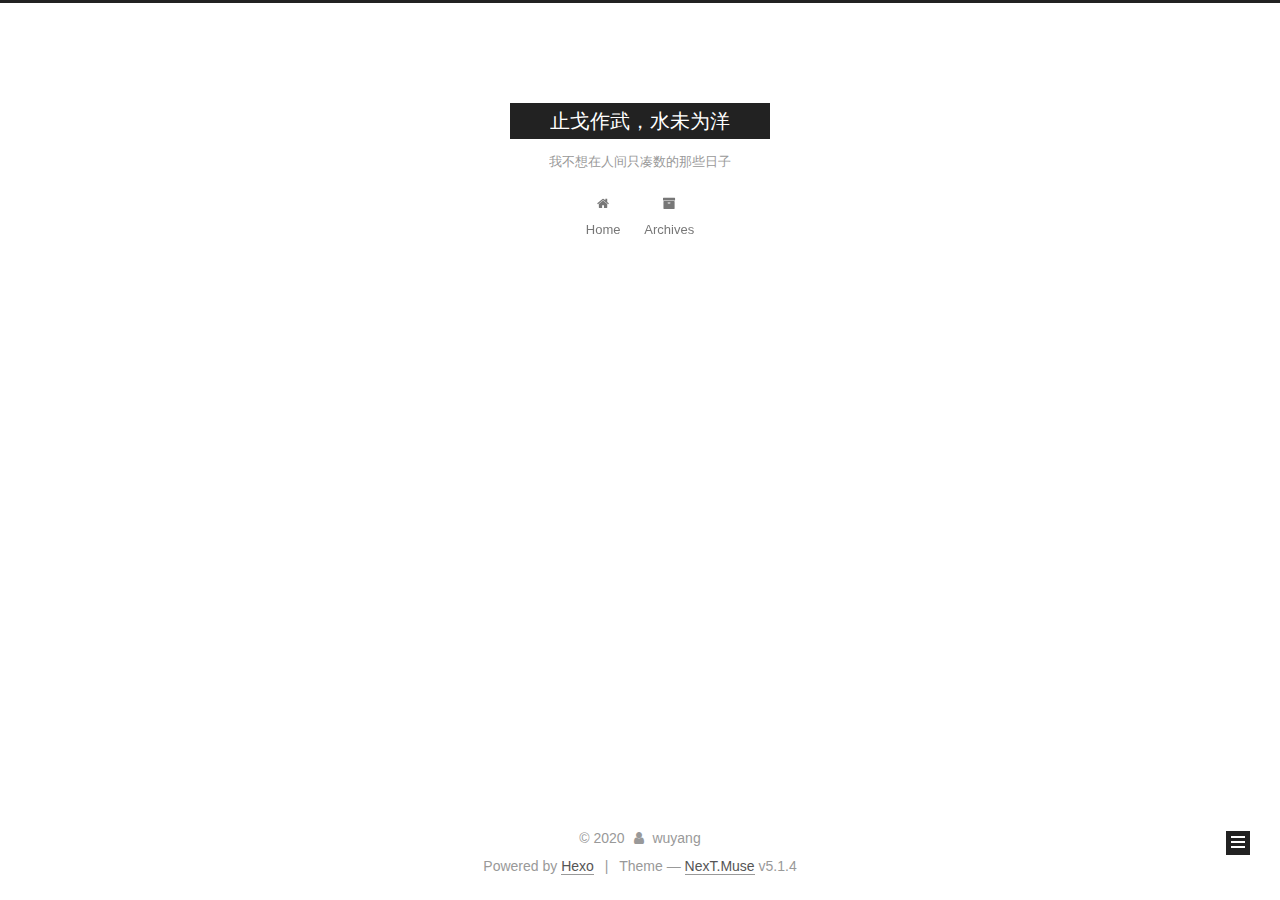
==== index.html @ 4622f563 "Site updated: 2020-03-19 14:45:25" ====
<!DOCTYPE html>



  


<html class="theme-next muse use-motion" lang="en">
<head>
  <meta charset="UTF-8"/>
<meta http-equiv="X-UA-Compatible" content="IE=edge" />
<meta name="viewport" content="width=device-width, initial-scale=1, maximum-scale=1"/>
<meta name="theme-color" content="#222">









<meta http-equiv="Cache-Control" content="no-transform" />
<meta http-equiv="Cache-Control" content="no-siteapp" />
















  
  
  <link href="/lib/fancybox/source/jquery.fancybox.css?v=2.1.5" rel="stylesheet" type="text/css" />







<link href="/lib/font-awesome/css/font-awesome.min.css?v=4.6.2" rel="stylesheet" type="text/css" />

<link href="/css/main.css?v=5.1.4" rel="stylesheet" type="text/css" />


  <link rel="apple-touch-icon" sizes="180x180" href="/images/apple-touch-icon-next.png?v=5.1.4">


  <link rel="icon" type="image/png" sizes="32x32" href="/images/favicon-32x32-next.png?v=5.1.4">


  <link rel="icon" type="image/png" sizes="16x16" href="/images/favicon-16x16-next.png?v=5.1.4">


  <link rel="mask-icon" href="/images/logo.svg?v=5.1.4" color="#222">





  <meta name="keywords" content="Hexo, NexT" />










<meta name="description" content="或绚烂，或腐烂">
<meta property="og:type" content="website">
<meta property="og:title" content="止戈作武，水未为洋">
<meta property="og:url" content="http://yoursite.com/index.html">
<meta property="og:site_name" content="止戈作武，水未为洋">
<meta property="og:description" content="或绚烂，或腐烂">
<meta property="og:locale" content="en_US">
<meta property="article:author" content="wuyang">
<meta property="article:tag" content="wzyn">
<meta name="twitter:card" content="summary">



<script type="text/javascript" id="hexo.configurations">
  var NexT = window.NexT || {};
  var CONFIG = {
    root: '/',
    scheme: 'Muse',
    version: '5.1.4',
    sidebar: {"position":"left","display":"post","offset":12,"b2t":false,"scrollpercent":false,"onmobile":false},
    fancybox: true,
    tabs: true,
    motion: {"enable":true,"async":false,"transition":{"post_block":"fadeIn","post_header":"slideDownIn","post_body":"slideDownIn","coll_header":"slideLeftIn","sidebar":"slideUpIn"}},
    duoshuo: {
      userId: '0',
      author: 'Author'
    },
    algolia: {
      applicationID: '',
      apiKey: '',
      indexName: '',
      hits: {"per_page":10},
      labels: {"input_placeholder":"Search for Posts","hits_empty":"We didn't find any results for the search: ${query}","hits_stats":"${hits} results found in ${time} ms"}
    }
  };
</script>



  <link rel="canonical" href="http://yoursite.com/"/>





  <title>止戈作武，水未为洋</title>
  








<meta name="generator" content="Hexo 4.2.0"></head>

<body itemscope itemtype="http://schema.org/WebPage" lang="en">

  
  
    
  

  <div class="container sidebar-position-left 
  page-home">
    <div class="headband"></div>

    <header id="header" class="header" itemscope itemtype="http://schema.org/WPHeader">
      <div class="header-inner"><div class="site-brand-wrapper">
  <div class="site-meta ">
    

    <div class="custom-logo-site-title">
      <a href="/"  class="brand" rel="start">
        <span class="logo-line-before"><i></i></span>
        <span class="site-title">止戈作武，水未为洋</span>
        <span class="logo-line-after"><i></i></span>
      </a>
    </div>
      
        <p class="site-subtitle">我不想在人间只凑数的那些日子</p>
      
  </div>

  <div class="site-nav-toggle">
    <button>
      <span class="btn-bar"></span>
      <span class="btn-bar"></span>
      <span class="btn-bar"></span>
    </button>
  </div>
</div>

<nav class="site-nav">
  

  
    <ul id="menu" class="menu">
      
        
        <li class="menu-item menu-item-home">
          <a href="/%20" rel="section">
            
              <i class="menu-item-icon fa fa-fw fa-home"></i> <br />
            
            Home
          </a>
        </li>
      
        
        <li class="menu-item menu-item-archives">
          <a href="/archives/%20" rel="section">
            
              <i class="menu-item-icon fa fa-fw fa-archive"></i> <br />
            
            Archives
          </a>
        </li>
      

      
    </ul>
  

  
</nav>



 </div>
    </header>

    <main id="main" class="main">
      <div class="main-inner">
        <div class="content-wrap">
          <div id="content" class="content">
            
  <section id="posts" class="posts-expand">
    
      

  

  
  
  

  <article class="post post-type-normal" itemscope itemtype="http://schema.org/Article">
  
  
  
  <div class="post-block">
    <link itemprop="mainEntityOfPage" href="http://yoursite.com/2020/03/19/hello-zyn/">

    <span hidden itemprop="author" itemscope itemtype="http://schema.org/Person">
      <meta itemprop="name" content="wuyang">
      <meta itemprop="description" content="">
      <meta itemprop="image" content="/images/avatar.gif">
    </span>

    <span hidden itemprop="publisher" itemscope itemtype="http://schema.org/Organization">
      <meta itemprop="name" content="止戈作武，水未为洋">
    </span>

    
      <header class="post-header">

        
        
          <h1 class="post-title" itemprop="name headline">
                
                <a class="post-title-link" href="/2020/03/19/hello-zyn/" itemprop="url">Hello World, this is my birthday</a></h1>
        

        <div class="post-meta">
          <span class="post-time">
            
              <span class="post-meta-item-icon">
                <i class="fa fa-calendar-o"></i>
              </span>
              
                <span class="post-meta-item-text">Posted on</span>
              
              <time title="Post created" itemprop="dateCreated datePublished" datetime="2020-03-19T12:24:29+08:00">
                2020-03-19
              </time>
            

            

            
          </span>

          

          
            
          

          
          

          

          

          

        </div>
      </header>
    

    
    
    
    <div class="post-body" itemprop="articleBody">

      
      

      
        
          
            <h2 id="Hi，Nan"><a href="#Hi，Nan" class="headerlink" title="Hi，Nan"></a>Hi，Nan</h2><p>往后余生，请多指教</p>

          
        
      
    </div>
    
    
    

    

    

    

    <footer class="post-footer">
      

      

      

      
      
        <div class="post-eof"></div>
      
    </footer>
  </div>
  
  
  
  </article>


    
  </section>

  


          </div>
          


          

        </div>
        
          
  
  <div class="sidebar-toggle">
    <div class="sidebar-toggle-line-wrap">
      <span class="sidebar-toggle-line sidebar-toggle-line-first"></span>
      <span class="sidebar-toggle-line sidebar-toggle-line-middle"></span>
      <span class="sidebar-toggle-line sidebar-toggle-line-last"></span>
    </div>
  </div>

  <aside id="sidebar" class="sidebar">
    
    <div class="sidebar-inner">

      

      

      <section class="site-overview-wrap sidebar-panel sidebar-panel-active">
        <div class="site-overview">
          <div class="site-author motion-element" itemprop="author" itemscope itemtype="http://schema.org/Person">
            
              <p class="site-author-name" itemprop="name">wuyang</p>
              <p class="site-description motion-element" itemprop="description">或绚烂，或腐烂</p>
          </div>

          <nav class="site-state motion-element">

            
              <div class="site-state-item site-state-posts">
              
                <a href="/archives/%20%7C%7C%20archive">
              
                  <span class="site-state-item-count">1</span>
                  <span class="site-state-item-name">posts</span>
                </a>
              </div>
            

            

            

          </nav>

          

          

          
          

          
          

          

        </div>
      </section>

      

      

    </div>
  </aside>


        
      </div>
    </main>

    <footer id="footer" class="footer">
      <div class="footer-inner">
        <div class="copyright">&copy; <span itemprop="copyrightYear">2020</span>
  <span class="with-love">
    <i class="fa fa-user"></i>
  </span>
  <span class="author" itemprop="copyrightHolder">wuyang</span>

  
</div>


  <div class="powered-by">Powered by <a class="theme-link" target="_blank" href="https://hexo.io">Hexo</a></div>



  <span class="post-meta-divider">|</span>



  <div class="theme-info">Theme &mdash; <a class="theme-link" target="_blank" href="https://github.com/iissnan/hexo-theme-next">NexT.Muse</a> v5.1.4</div>




        







        
      </div>
    </footer>

    
      <div class="back-to-top">
        <i class="fa fa-arrow-up"></i>
        
      </div>
    

    

  </div>

  

<script type="text/javascript">
  if (Object.prototype.toString.call(window.Promise) !== '[object Function]') {
    window.Promise = null;
  }
</script>









  












  
  
    <script type="text/javascript" src="/lib/jquery/index.js?v=2.1.3"></script>
  

  
  
    <script type="text/javascript" src="/lib/fastclick/lib/fastclick.min.js?v=1.0.6"></script>
  

  
  
    <script type="text/javascript" src="/lib/jquery_lazyload/jquery.lazyload.js?v=1.9.7"></script>
  

  
  
    <script type="text/javascript" src="/lib/velocity/velocity.min.js?v=1.2.1"></script>
  

  
  
    <script type="text/javascript" src="/lib/velocity/velocity.ui.min.js?v=1.2.1"></script>
  

  
  
    <script type="text/javascript" src="/lib/fancybox/source/jquery.fancybox.pack.js?v=2.1.5"></script>
  


  


  <script type="text/javascript" src="/js/src/utils.js?v=5.1.4"></script>

  <script type="text/javascript" src="/js/src/motion.js?v=5.1.4"></script>



  
  

  

  


  <script type="text/javascript" src="/js/src/bootstrap.js?v=5.1.4"></script>



  


  




	





  





  












  





  

  

  

  
  

  

  

  

</body>
</html>
---- css/main.css ----
/* normalize.css v3.0.2 | MIT License | git.io/normalize */
html {
  font-family: sans-serif; /* 1 */
  -ms-text-size-adjust: 100%; /* 2 */
  -webkit-text-size-adjust: 100%; /* 2 */
}
body {
  margin: 0;
}
article,
aside,
details,
figcaption,
figure,
footer,
header,
hgroup,
main,
menu,
nav,
section,
summary {
  display: block;
}
audio,
canvas,
progress,
video {
  display: inline-block; /* 1 */
  vertical-align: baseline; /* 2 */
}
audio:not([controls]) {
  display: none;
  height: 0;
}
[hidden],
template {
  display: none;
}
a {
  background-color: transparent;
}
a:active,
a:hover {
  outline: 0;
}
abbr[title] {
  border-bottom: 1px dotted;
}
b,
strong {
  font-weight: bold;
}
dfn {
  font-style: italic;
}
h1 {
  font-size: 2em;
  margin: 0.67em 0;
}
mark {
  background: #ff0;
  color: #000;
}
small {
  font-size: 80%;
}
sub,
sup {
  font-size: 75%;
  line-height: 0;
  position: relative;
  vertical-align: baseline;
}
sup {
  top: -0.5em;
}
sub {
  bottom: -0.25em;
}
img {
  border: 0;
}
svg:not(:root) {
  overflow: hidden;
}
figure {
  margin: 1em 40px;
}
hr {
  -moz-box-sizing: content-box;
  box-sizing: content-box;
  height: 0;
}
pre {
  overflow: auto;
}
code,
kbd,
pre,
samp {
  font-family: monospace, monospace;
  font-size: 1em;
}
button,
input,
optgroup,
select,
textarea {
  color: inherit; /* 1 */
  font: inherit; /* 2 */
  margin: 0; /* 3 */
}
button {
  overflow: visible;
}
button,
select {
  text-transform: none;
}
button,
html input[type="button"],
input[type="reset"],
input[type="submit"] {
  -webkit-appearance: button; /* 2 */
  cursor: pointer; /* 3 */
}
button[disabled],
html input[disabled] {
  cursor: default;
}
button::-moz-focus-inner,
input::-moz-focus-inner {
  border: 0;
  padding: 0;
}
input {
  line-height: normal;
}
input[type="checkbox"],
input[type="radio"] {
  box-sizing: border-box; /* 1 */
  padding: 0; /* 2 */
}
input[type="number"]::-webkit-inner-spin-button,
input[type="number"]::-webkit-outer-spin-button {
  height: auto;
}
input[type="search"] {
  -webkit-appearance: textfield; /* 1 */
  -moz-box-sizing: content-box;
  -webkit-box-sizing: content-box; /* 2 */
  box-sizing: content-box;
}
input[type="search"]::-webkit-search-cancel-button,
input[type="search"]::-webkit-search-decoration {
  -webkit-appearance: none;
}
fieldset {
  border: 1px solid #c0c0c0;
  margin: 0 2px;
  padding: 0.35em 0.625em 0.75em;
}
legend {
  border: 0; /* 1 */
  padding: 0; /* 2 */
}
textarea {
  overflow: auto;
}
optgroup {
  font-weight: bold;
}
table {
  border-collapse: collapse;
  border-spacing: 0;
}
td,
th {
  padding: 0;
}
::selection {
  background: #262a30;
  color: #fff;
}
body {
  position: relative;
  font-family: 'Lato', "PingFang SC", "Microsoft YaHei", sans-serif;
  font-size: 14px;
  line-height: 2;
  color: #555;
  background: #fff;
}
@media (max-width: 767px) {
  body {
    padding-right: 0 !important;
  }
}
@media (min-width: 768px) and (max-width: 991px) {
  body {
    padding-right: 0 !important;
  }
}
@media (min-width: 1600px) {
  body {
    font-size: 16px;
  }
}
h1,
h2,
h3,
h4,
h5,
h6 {
  margin: 0;
  padding: 0;
  font-weight: bold;
  line-height: 1.5;
  font-family: 'Lato', "PingFang SC", "Microsoft YaHei", sans-serif;
}
h2,
h3,
h4,
h5,
h6 {
  margin: 20px 0 15px;
}
h1 {
  font-size: 22px;
}
@media (max-width: 767px) {
  h1 {
    font-size: 18px;
  }
}
h2 {
  font-size: 20px;
}
@media (max-width: 767px) {
  h2 {
    font-size: 16px;
  }
}
h3 {
  font-size: 18px;
}
@media (max-width: 767px) {
  h3 {
    font-size: 14px;
  }
}
h4 {
  font-size: 16px;
}
@media (max-width: 767px) {
  h4 {
    font-size: 12px;
  }
}
h5 {
  font-size: 14px;
}
@media (max-width: 767px) {
  h5 {
    font-size: 10px;
  }
}
h6 {
  font-size: 12px;
}
@media (max-width: 767px) {
  h6 {
    font-size: 8px;
  }
}
p {
  margin: 0 0 20px 0;
}
a {
  color: #555;
  text-decoration: none;
  outline: none;
  border-bottom: 1px solid #999;
  word-wrap: break-word;
}
a:hover {
  color: #222;
  border-bottom-color: #222;
}
blockquote {
  margin: 0;
  padding: 0;
}
img {
  display: block;
  margin: auto;
  max-width: 100%;
  height: auto;
}
hr {
  margin: 40px 0;
  height: 3px;
  border: none;
  background-color: #ddd;
  background-image: repeating-linear-gradient(-45deg, #fff, #fff 4px, transparent 4px, transparent 8px);
}
blockquote {
  padding: 0 15px;
  color: #666;
  border-left: 4px solid #ddd;
}
blockquote cite::before {
  content: "-";
  padding: 0 5px;
}
dt {
  font-weight: 700;
}
dd {
  margin: 0;
  padding: 0;
}
kbd {
  border: 1px solid #ccc;
  border-radius: 0.2em;
  box-shadow: 0.1em 0.1em 0.2em rgba(0,0,0,0.1);
  background-color: #f9f9f9;
  font-family: inherit;
  background-image: -webkit-linear-gradient(top, #eee, #fff, #eee);
  padding: 0.1em 0.3em;
  white-space: nowrap;
}
.text-left {
  text-align: left;
}
.text-center {
  text-align: center;
}
.text-right {
  text-align: right;
}
.text-justify {
  text-align: justify;
}
.text-nowrap {
  white-space: nowrap;
}
.text-lowercase {
  text-transform: lowercase;
}
.text-uppercase {
  text-transform: uppercase;
}
.text-capitalize {
  text-transform: capitalize;
}
.center-block {
  display: block;
  margin-left: auto;
  margin-right: auto;
}
.clearfix:before,
.clearfix:after {
  content: " ";
  display: table;
}
.clearfix:after {
  clear: both;
}
.pullquote {
  width: 45%;
}
.pullquote.left {
  float: left;
  margin-left: 5px;
  margin-right: 10px;
}
.pullquote.right {
  float: right;
  margin-left: 10px;
  margin-right: 5px;
}
.affix.affix.affix {
  position: fixed;
}
.translation {
  margin-top: -20px;
  font-size: 14px;
  color: #999;
}
.scrollbar-measure {
  width: 100px;
  height: 100px;
  overflow: scroll;
  position: absolute;
  top: -9999px;
}
.use-motion .motion-element {
  opacity: 0;
}
table {
  margin: 20px 0;
  width: 100%;
  border-collapse: collapse;
  border-spacing: 0;
  border: 1px solid #ddd;
  font-size: 14px;
  table-layout: fixed;
  word-wrap: break-all;
}
table>tbody>tr:nth-of-type(odd) {
  background-color: #f9f9f9;
}
table>tbody>tr:hover {
  background-color: #f5f5f5;
}
caption,
th,
td {
  padding: 8px;
  text-align: left;
  vertical-align: middle;
  font-weight: normal;
}
th,
td {
  border-bottom: 3px solid #ddd;
  border-right: 1px solid #eee;
}
th {
  padding-bottom: 10px;
  font-weight: 700;
}
td {
  border-bottom-width: 1px;
}
html,
body {
  height: 100%;
}
.container {
  position: relative;
  min-height: 100%;
}
.header-inner {
  margin: 0 auto;
  padding: 100px 0 70px;
  width: 700px;
}
@media (min-width: 1600px) {
  .container .header-inner {
    width: 900px;
  }
}
.main {
  padding-bottom: 150px;
}
.main-inner {
  margin: 0 auto;
  width: 700px;
}
@media (min-width: 1600px) {
  .container .main-inner {
    width: 900px;
  }
}
.footer {
  position: absolute;
  left: 0;
  bottom: 0;
  width: 100%;
  min-height: 50px;
}
.footer-inner {
  box-sizing: border-box;
  margin: 20px auto;
  width: 700px;
}
@media (min-width: 1600px) {
  .container .footer-inner {
    width: 900px;
  }
}
pre,
.highlight {
  overflow: auto;
  margin: 20px 0;
  padding: 0;
  font-size: 13px;
  color: #4d4d4c;
  background: #f7f7f7;
  line-height: 1.6;
}
pre,
code {
  font-family: consolas, Menlo, "PingFang SC", "Microsoft YaHei", monospace;
}
code {
  padding: 2px 4px;
  word-wrap: break-word;
  color: #555;
  background: #eee;
  border-radius: 3px;
  font-size: 13px;
}
pre {
  padding: 10px;
}
pre code {
  padding: 0;
  color: #4d4d4c;
  background: none;
  text-shadow: none;
}
.highlight {
  border-radius: 1px;
}
.highlight pre {
  border: none;
  margin: 0;
  padding: 10px 0;
}
.highlight table {
  margin: 0;
  width: auto;
  border: none;
}
.highlight td {
  border: none;
  padding: 0;
}
.highlight figcaption {
  font-size: 1em;
  color: #4d4d4c;
  line-height: 1em;
  margin-bottom: 1em;
}
.highlight figcaption:before,
.highlight figcaption:after {
  content: " ";
  display: table;
}
.highlight figcaption:after {
  clear: both;
}
.highlight figcaption a {
  float: right;
  color: #4d4d4c;
}
.highlight figcaption a:hover {
  border-bottom-color: #4d4d4c;
}
.highlight .gutter pre {
  padding-left: 10px;
  padding-right: 10px;
  color: #869194;
  text-align: right;
  background-color: #eff2f3;
}
.highlight .code pre {
  width: 100%;
  padding-left: 10px;
  padding-right: 10px;
  background-color: #f7f7f7;
}
.highlight .line {
  height: 20px;
}
.gutter {
  -webkit-user-select: none;
  -moz-user-select: none;
  -ms-user-select: none;
  user-select: none;
}
.gist table {
  width: auto;
}
.gist table td {
  border: none;
}
pre .deletion {
  background: #fdd;
}
pre .addition {
  background: #dfd;
}
pre .meta {
  color: #8959a8;
}
pre .comment {
  color: #8e908c;
}
pre .variable,
pre .attribute,
pre .tag,
pre .regexp,
pre .ruby .constant,
pre .xml .tag .title,
pre .xml .pi,
pre .xml .doctype,
pre .html .doctype,
pre .css .id,
pre .css .class,
pre .css .pseudo {
  color: #c82829;
}
pre .number,
pre .preprocessor,
pre .built_in,
pre .literal,
pre .params,
pre .constant,
pre .command {
  color: #f5871f;
}
pre .ruby .class .title,
pre .css .rules .attribute,
pre .string,
pre .value,
pre .inheritance,
pre .header,
pre .ruby .symbol,
pre .xml .cdata,
pre .special,
pre .number,
pre .formula {
  color: #718c00;
}
pre .title,
pre .css .hexcolor {
  color: #3e999f;
}
pre .function,
pre .python .decorator,
pre .python .title,
pre .ruby .function .title,
pre .ruby .title .keyword,
pre .perl .sub,
pre .javascript .title,
pre .coffeescript .title {
  color: #4271ae;
}
pre .keyword,
pre .javascript .function {
  color: #8959a8;
}
.full-image.full-image.full-image.full-image {
  border: none;
  max-width: 100%;
  width: auto;
  margin: 20px auto 25px;
}
@media (min-width: 992px) {
  .full-image.full-image.full-image.full-image {
    max-width: none;
    width: 110%;
    margin: 25px -5%;
  }
}
.blockquote-center,
.page-home .post-type-quote blockquote,
.page-post-detail .post-type-quote blockquote {
  position: relative;
  margin: 40px 0;
  padding: 0;
  border-left: none;
  text-align: center;
}
.blockquote-center::before,
.page-home .post-type-quote blockquote::before,
.page-post-detail .post-type-quote blockquote::before,
.blockquote-center::after,
.page-home .post-type-quote blockquote::after,
.page-post-detail .post-type-quote blockquote::after {
  position: absolute;
  content: ' ';
  display: block;
  width: 100%;
  height: 24px;
  opacity: 0.2;
  background-repeat: no-repeat;
  background-position: 0 -6px;
  background-size: 22px 22px;
}
.blockquote-center::before,
.page-home .post-type-quote blockquote::before,
.page-post-detail .post-type-quote blockquote::before {
  top: -20px;
  background-image: url("../images/quote-l.svg");
  border-top: 1px solid #ccc;
}
.blockquote-center::after,
.page-home .post-type-quote blockquote::after,
.page-post-detail .post-type-quote blockquote::after {
  bottom: -20px;
  background-image: url("../images/quote-r.svg");
  border-bottom: 1px solid #ccc;
  background-position: 100% 8px;
}
.blockquote-center p,
.page-home .post-type-quote blockquote p,
.page-post-detail .post-type-quote blockquote p,
.blockquote-center div,
.page-home .post-type-quote blockquote div,
.page-post-detail .post-type-quote blockquote div {
  text-align: center;
}
.post .post-body .group-picture img {
  box-sizing: border-box;
  padding: 0 3px;
  border: none;
}
.post .group-picture-row {
  overflow: hidden;
  margin-top: 6px;
}
.post .group-picture-row:first-child {
  margin-top: 0;
}
.post .group-picture-column {
  float: left;
}
.page-post-detail .post-body .group-picture-column {
  float: none;
  margin-top: 10px;
  width: auto !important;
}
.page-post-detail .post-body .group-picture-column img {
  margin: 0 auto;
}
.page-archive .group-picture-container {
  overflow: hidden;
}
.page-archive .group-picture-row {
  float: left;
}
.page-archive .group-picture-row:first-child {
  margin-top: 6px;
}
.page-archive .group-picture-column {
  max-width: 150px;
  max-height: 150px;
}
.post-body .note {
  position: relative;
  padding: 15px;
  margin-bottom: 20px;
  border: 1px solid #eee;
  border-left-width: 5px;
  border-radius: 3px;
}
.post-body .note h2,
.post-body .note h3,
.post-body .note h4,
.post-body .note h5,
.post-body .note h6 {
  margin-top: 0;
  margin-bottom: 0;
  border-bottom: initial;
  padding-top: 0 !important;
}
.post-body .note p:first-child,
.post-body .note ul:first-child,
.post-body .note ol:first-child,
.post-body .note table:first-child,
.post-body .note pre:first-child,
.post-body .note blockquote:first-child {
  margin-top: 0;
}
.post-body .note p:last-child,
.post-body .note ul:last-child,
.post-body .note ol:last-child,
.post-body .note table:last-child,
.post-body .note pre:last-child,
.post-body .note blockquote:last-child {
  margin-bottom: 0;
}
.post-body .note.default {
  border-left-color: #777;
}
.post-body .note.default h2,
.post-body .note.default h3,
.post-body .note.default h4,
.post-body .note.default h5,
.post-body .note.default h6 {
  color: #777;
}
.post-body .note.primary {
  border-left-color: #6f42c1;
}
.post-body .note.primary h2,
.post-body .note.primary h3,
.post-body .note.primary h4,
.post-body .note.primary h5,
.post-body .note.primary h6 {
  color: #6f42c1;
}
.post-body .note.info {
  border-left-color: #428bca;
}
.post-body .note.info h2,
.post-body .note.info h3,
.post-body .note.info h4,
.post-body .note.info h5,
.post-body .note.info h6 {
  color: #428bca;
}
.post-body .note.success {
  border-left-color: #5cb85c;
}
.post-body .note.success h2,
.post-body .note.success h3,
.post-body .note.success h4,
.post-body .note.success h5,
.post-body .note.success h6 {
  color: #5cb85c;
}
.post-body .note.warning {
  border-left-color: #f0ad4e;
}
.post-body .note.warning h2,
.post-body .note.warning h3,
.post-body .note.warning h4,
.post-body .note.warning h5,
.post-body .note.warning h6 {
  color: #f0ad4e;
}
.post-body .note.danger {
  border-left-color: #d9534f;
}
.post-body .note.danger h2,
.post-body .note.danger h3,
.post-body .note.danger h4,
.post-body .note.danger h5,
.post-body .note.danger h6 {
  color: #d9534f;
}
.post-body .label {
  display: inline;
  padding: 0 2px;
  white-space: nowrap;
}
.post-body .label.default {
  background-color: #f0f0f0;
}
.post-body .label.primary {
  background-color: #efe6f7;
}
.post-body .label.info {
  background-color: #e5f2f8;
}
.post-body .label.success {
  background-color: #e7f4e9;
}
.post-body .label.warning {
  background-color: #fcf6e1;
}
.post-body .label.danger {
  background-color: #fae8eb;
}
.post-body .tabs {
  position: relative;
  display: block;
  margin-bottom: 20px;
  padding-top: 10px;
}
.post-body .tabs ul.nav-tabs {
  margin: 0;
  padding: 0;
  display: flex;
  margin-bottom: -1px;
}
@media (max-width: 413px) {
  .post-body .tabs ul.nav-tabs {
    display: block;
    margin-bottom: 5px;
  }
}
.post-body .tabs ul.nav-tabs li.tab {
  list-style-type: none !important;
  margin: 0 0.25em 0 0;
  border-top: 3px solid transparent;
  border-left: 1px solid transparent;
  border-right: 1px solid transparent;
}
@media (max-width: 413px) {
  .post-body .tabs ul.nav-tabs li.tab {
    margin: initial;
    border-top: 1px solid transparent;
    border-left: 3px solid transparent;
    border-right: 1px solid transparent;
    border-bottom: 1px solid transparent;
  }
}
.post-body .tabs ul.nav-tabs li.tab a {
  outline: 0;
  border-bottom: initial;
  display: block;
  line-height: 1.8em;
  padding: 0.25em 0.75em;
  transition-duration: 0.2s;
  transition-timing-function: ease-out;
  transition-delay: 0s;
}
.post-body .tabs ul.nav-tabs li.tab a i {
  width: 1.285714285714286em;
}
.post-body .tabs ul.nav-tabs li.tab.active {
  border-top: 3px solid #fc6423;
  border-left: 1px solid #ddd;
  border-right: 1px solid #ddd;
  background-color: #fff;
}
@media (max-width: 413px) {
  .post-body .tabs ul.nav-tabs li.tab.active {
    border-top: 1px solid #ddd;
    border-left: 3px solid #fc6423;
    border-right: 1px solid #ddd;
    border-bottom: 1px solid #ddd;
  }
}
.post-body .tabs ul.nav-tabs li.tab.active a {
  cursor: default;
  color: #555;
}
.post-body .tabs .tab-content {
  background-color: #fff;
}
.post-body .tabs .tab-content .tab-pane {
  border: 1px solid #ddd;
  padding: 20px 20px 0 20px;
}
.post-body .tabs .tab-content .tab-pane:not(.active) {
  display: none !important;
}
.post-body .tabs .tab-content .tab-pane.active {
  display: block !important;
}
.btn {
  display: inline-block;
  padding: 0 20px;
  font-size: 14px;
  color: #fff;
  background: #222;
  border: 2px solid #222;
  text-decoration: none;
  border-radius: 0;
  transition-property: background-color;
  transition-duration: 0.2s;
  transition-timing-function: ease-in-out;
  transition-delay: 0s;
  line-height: 2;
}
.btn:hover {
  border-color: #222;
  color: #222;
  background: #fff;
}
.btn +.btn {
  margin: 0 0 8px 8px;
}
.btn .fa-fw {
  width: 1.285714285714286em;
  text-align: left;
}
.btn-bar {
  display: block;
  width: 22px;
  height: 2px;
  background: #555;
  border-radius: 1px;
}
.btn-bar+.btn-bar {
  margin-top: 4px;
}
.pagination {
  margin: 120px 0 40px;
  text-align: center;
  border-top: 1px solid #eee;
}
.page-number-basic,
.pagination .prev,
.pagination .next,
.pagination .page-number,
.pagination .space {
  display: inline-block;
  position: relative;
  top: -1px;
  margin: 0 10px;
  padding: 0 11px;
}
@media (max-width: 767px) {
  .page-number-basic,
  .pagination .prev,
  .pagination .next,
  .pagination .page-number,
  .pagination .space {
    margin: 0 5px;
  }
}
.pagination .prev,
.pagination .next,
.pagination .page-number {
  border-bottom: 0;
  border-top: 1px solid #eee;
  transition-property: border-color;
  transition-duration: 0.2s;
  transition-timing-function: ease-in-out;
  transition-delay: 0s;
}
.pagination .prev:hover,
.pagination .next:hover,
.pagination .page-number:hover {
  border-top-color: #222;
}
.pagination .space {
  padding: 0;
  margin: 0;
}
.pagination .prev {
  margin-left: 0;
}
.pagination .next {
  margin-right: 0;
}
.pagination .page-number.current {
  color: #fff;
  background: #ccc;
  border-top-color: #ccc;
}
@media (max-width: 767px) {
  .pagination {
    border-top: none;
  }
  .pagination .prev,
  .pagination .next,
  .pagination .page-number {
    margin-bottom: 10px;
    border-top: 0;
    border-bottom: 1px solid #eee;
    padding: 0 10px;
  }
  .pagination .prev:hover,
  .pagination .next:hover,
  .pagination .page-number:hover {
    border-bottom-color: #222;
  }
}
.comments {
  margin: 60px 20px 0;
}
.tag-cloud {
  text-align: center;
}
.tag-cloud a {
  display: inline-block;
  margin: 10px;
}
.back-to-top {
  box-sizing: border-box;
  position: fixed;
  bottom: -100px;
  right: 30px;
  z-index: 1050;
  padding: 0 6px;
  width: 24px;
  background: #222;
  font-size: 12px;
  opacity: 1;
  color: #fff;
  cursor: pointer;
  text-align: center;
  -webkit-transform: translateZ(0);
  transition-property: bottom;
  transition-duration: 0.2s;
  transition-timing-function: ease-in-out;
  transition-delay: 0s;
}
@media (min-width: 768px) and (max-width: 991px) {
  .back-to-top {
    display: none !important;
  }
}
@media (max-width: 767px) {
  .back-to-top {
    display: none !important;
  }
}
.back-to-top.back-to-top-on {
  bottom: 19px;
}
.header {
  background: transparent;
}
.header-inner {
  position: relative;
}
.headband {
  height: 3px;
  background: #222;
}
.site-meta {
  margin: 0;
  text-align: center;
}
@media (max-width: 767px) {
  .site-meta {
    text-align: center;
  }
}
.brand {
  position: relative;
  display: inline-block;
  padding: 0 40px;
  color: #fff;
  background: #222;
  border-bottom: none;
}
.brand:hover {
  color: #fff;
}
.logo {
  display: inline-block;
  margin-right: 5px;
  line-height: 36px;
  vertical-align: top;
}
.site-title {
  display: inline-block;
  vertical-align: top;
  line-height: 36px;
  font-size: 20px;
  font-weight: normal;
  font-family: 'Lato', "PingFang SC", "Microsoft YaHei", sans-serif;
}
.site-subtitle {
  margin-top: 10px;
  font-size: 13px;
  color: #999;
}
.use-motion .brand {
  opacity: 0;
}
.use-motion .logo,
.use-motion .site-title,
.use-motion .site-subtitle {
  opacity: 0;
  position: relative;
  top: -10px;
}
.site-nav-toggle {
  display: none;
  position: absolute;
  top: 10px;
  left: 10px;
}
@media (max-width: 767px) {
  .site-nav-toggle {
    display: block;
  }
}
.site-nav-toggle button {
  margin-top: 2px;
  padding: 9px 10px;
  background: transparent;
  border: none;
}
@media (max-width: 767px) {
  .site-nav {
    display: none;
    margin: 0 -10px;
    padding: 0 10px;
    clear: both;
    border-top: 1px solid #ddd;
  }
}
@media (min-width: 768px) and (max-width: 991px) {
  .site-nav {
    display: block !important;
  }
}
@media (min-width: 992px) {
  .site-nav {
    display: block !important;
  }
}
.menu {
  margin-top: 20px;
  padding-left: 0;
  text-align: center;
}
.menu .menu-item {
  display: inline-block;
  margin: 0 10px;
  list-style: none;
}
@media screen and (max-width: 767px) {
  .menu .menu-item {
    margin-top: 10px;
  }
}
.menu .menu-item a {
  display: block;
  font-size: 13px;
  line-height: inherit;
  border-bottom: 1px solid transparent;
  transition-property: border-color;
  transition-duration: 0.2s;
  transition-timing-function: ease-in-out;
  transition-delay: 0s;
}
.menu .menu-item a:hover {
  border-bottom-color: #222;
}
.menu .menu-item .fa {
  margin-right: 5px;
}
.use-motion .menu-item {
  opacity: 0;
}
.post-body {
  font-family: 'Lato', "PingFang SC", "Microsoft YaHei", sans-serif;
}
@media (max-width: 767px) {
  .post-body {
    word-break: break-word;
  }
}
.post-body .fancybox img {
  display: block !important;
  margin: 0 auto;
  cursor: pointer;
  cursor: zoom-in;
  cursor: -webkit-zoom-in;
}
.post-body .image-caption,
.post-body .figure .caption {
  margin: -20px auto 15px;
  text-align: center;
  font-size: 14px;
  color: #999;
  font-weight: bold;
  line-height: 1;
}
.post-sticky-flag {
  display: inline-block;
  font-size: 16px;
  -ms-transform: rotate(30deg);
  -webkit-transform: rotate(30deg);
  -moz-transform: rotate(30deg);
  -ms-transform: rotate(30deg);
  -o-transform: rotate(30deg);
  transform: rotate(30deg);
}
.use-motion .post-block,
.use-motion .pagination,
.use-motion .comments {
  opacity: 0;
}
.use-motion .post-header {
  opacity: 0;
}
.use-motion .post-body {
  opacity: 0;
}
.use-motion .collection-title {
  opacity: 0;
}
.posts-expand {
  padding-top: 40px;
}
@media (max-width: 767px) {
  .posts-expand {
    margin: 0 20px;
  }
  .post-body pre .gutter pre {
    padding-right: 10px;
  }
  .post-body .highlight {
    margin-left: 0px;
    margin-right: 0px;
    padding: 0;
  }
  .post-body .highlight .gutter pre {
    padding-right: 10px;
  }
}
@media (min-width: 992px) {
  .posts-expand .post-body {
    text-align: justify;
  }
}
.posts-expand .post-body h2,
.posts-expand .post-body h3,
.posts-expand .post-body h4,
.posts-expand .post-body h5,
.posts-expand .post-body h6 {
  padding-top: 10px;
}
.posts-expand .post-body h2 .header-anchor,
.posts-expand .post-body h3 .header-anchor,
.posts-expand .post-body h4 .header-anchor,
.posts-expand .post-body h5 .header-anchor,
.posts-expand .post-body h6 .header-anchor {
  float: right;
  margin-left: 10px;
  color: #ccc;
  border-bottom-style: none;
  visibility: hidden;
}
.posts-expand .post-body h2 .header-anchor:hover,
.posts-expand .post-body h3 .header-anchor:hover,
.posts-expand .post-body h4 .header-anchor:hover,
.posts-expand .post-body h5 .header-anchor:hover,
.posts-expand .post-body h6 .header-anchor:hover {
  color: inherit;
}
.posts-expand .post-body h2:hover .header-anchor,
.posts-expand .post-body h3:hover .header-anchor,
.posts-expand .post-body h4:hover .header-anchor,
.posts-expand .post-body h5:hover .header-anchor,
.posts-expand .post-body h6:hover .header-anchor {
  visibility: visible;
}
.posts-expand .post-body ul li {
  list-style: circle;
}
.posts-expand .post-body img {
  box-sizing: border-box;
  margin: auto;
  padding: 3px;
  border: 1px solid #ddd;
}
.posts-expand .post-body .fancybox img {
  margin: 0 auto 25px;
}
@media (max-width: 767px) {
  .posts-collapse {
    margin: 0 20px;
  }
  .posts-collapse .post-title,
  .posts-collapse .post-meta {
    display: block;
    width: auto;
    text-align: left;
  }
}
.posts-collapse {
  position: relative;
  z-index: 1010;
  margin-left: 55px;
}
.posts-collapse::after {
  content: " ";
  position: absolute;
  top: 20px;
  left: 0;
  margin-left: -2px;
  width: 4px;
  height: 100%;
  background: #f5f5f5;
  z-index: -1;
}
@media (max-width: 767px) {
  .posts-collapse {
    margin: 0 20px;
  }
}
.posts-collapse .collection-title {
  position: relative;
  margin: 60px 0;
}
.posts-collapse .collection-title h1,
.posts-collapse .collection-title h2 {
  margin-left: 20px;
}
.posts-collapse .collection-title small {
  color: #bbb;
  margin-left: 5px;
}
.posts-collapse .collection-title::before {
  content: " ";
  position: absolute;
  left: 0;
  top: 50%;
  margin-left: -4px;
  margin-top: -4px;
  width: 8px;
  height: 8px;
  background: #bbb;
  border-radius: 50%;
}
.posts-collapse .post {
  margin: 30px 0;
}
.posts-collapse .post-header {
  position: relative;
  transition-duration: 0.2s;
  transition-timing-function: ease-in-out;
  transition-delay: 0s;
  transition-property: border;
  border-bottom: 1px dashed #ccc;
}
.posts-collapse .post-header::before {
  content: " ";
  position: absolute;
  left: 0;
  top: 12px;
  width: 6px;
  height: 6px;
  margin-left: -4px;
  background: #bbb;
  border-radius: 50%;
  border: 1px solid #fff;
  transition-duration: 0.2s;
  transition-timing-function: ease-in-out;
  transition-delay: 0s;
  transition-property: background;
}
.posts-collapse .post-header:hover {
  border-bottom-color: #666;
}
.posts-collapse .post-header:hover::before {
  background: #222;
}
.posts-collapse .post-meta {
  position: absolute;
  font-size: 12px;
  left: 20px;
  top: 5px;
}
.posts-collapse .post-comments-count {
  display: none;
}
.posts-collapse .post-title {
  margin-left: 60px;
  font-size: 16px;
  font-weight: normal;
  line-height: inherit;
}
.posts-collapse .post-title::after {
  margin-left: 3px;
  opacity: 0.6;
}
.posts-collapse .post-title a {
  color: #666;
  border-bottom: none;
}
.page-home .post-type-quote .post-header,
.page-post-detail .post-type-quote .post-header,
.page-home .post-type-quote .post-tags,
.page-post-detail .post-type-quote .post-tags {
  display: none;
}
.posts-expand .post-title {
  text-align: center;
  word-break: break-word;
  font-weight: 400;
}
.posts-expand .post-title-link {
  display: inline-block;
  position: relative;
  color: #555;
  border-bottom: none;
  line-height: 1.2;
  vertical-align: top;
}
.posts-expand .post-title-link::before {
  content: "";
  position: absolute;
  width: 100%;
  height: 2px;
  bottom: 0;
  left: 0;
  background-color: #000;
  visibility: hidden;
  -webkit-transform: scaleX(0);
  -moz-transform: scaleX(0);
  -ms-transform: scaleX(0);
  -o-transform: scaleX(0);
  transform: scaleX(0);
  transition-duration: 0.2s;
  transition-timing-function: ease-in-out;
  transition-delay: 0s;
}
.posts-expand .post-title-link:hover::before {
  visibility: visible;
  -webkit-transform: scaleX(1);
  -moz-transform: scaleX(1);
  -ms-transform: scaleX(1);
  -o-transform: scaleX(1);
  transform: scaleX(1);
}
.posts-expand .post-title-link .fa {
  font-size: 16px;
}
.posts-expand .post-meta {
  margin: 3px 0 60px 0;
  color: #999;
  font-family: 'Lato', "PingFang SC", "Microsoft YaHei", sans-serif;
  font-size: 12px;
  text-align: center;
}
.posts-expand .post-meta .post-category-list {
  display: inline-block;
  margin: 0;
  padding: 3px;
}
.posts-expand .post-meta .post-category-list-link {
  color: #999;
}
.posts-expand .post-meta .post-description {
  font-size: 14px;
  margin-top: 2px;
}
.post-meta-divider {
  margin: 0 0.5em;
}
.post-meta-item-icon {
  margin-right: 3px;
}
@media (min-width: 768px) and (max-width: 991px) {
  .post-meta-item-icon {
    display: inline-block;
  }
}
@media (max-width: 767px) {
  .post-meta-item-icon {
    display: inline-block;
  }
}
@media (min-width: 768px) and (max-width: 991px) {
  .post-meta-item-text {
    display: none;
  }
}
@media (max-width: 767px) {
  .post-meta-item-text {
    display: none;
  }
}
@media (max-width: 767px) {
  .posts-expand .post-comments-count {
    display: none;
  }
}
.post-button {
  margin-top: 40px;
}
.posts-expand .post-tags {
  margin-top: 40px;
  text-align: center;
}
.posts-expand .post-tags a {
  display: inline-block;
  margin-right: 10px;
  font-size: 13px;
}
.post-nav {
  display: table;
  margin-top: 15px;
  width: 100%;
  border-top: 1px solid #eee;
}
.post-nav-divider {
  display: table-cell;
  width: 10%;
}
.post-nav-item {
  display: table-cell;
  padding: 10px 0 0 0;
  width: 45%;
  vertical-align: top;
}
.post-nav-item a {
  position: relative;
  display: block;
  line-height: 25px;
  font-size: 14px;
  color: #555;
  border-bottom: none;
}
.post-nav-item a:hover {
  color: #222;
  border-bottom: none;
}
.post-nav-item a:active {
  top: 2px;
}
.post-nav-item .fa {
  position: absolute;
  top: 8px;
  left: 0;
  font-size: 12px;
}
.post-nav-next a {
  padding-left: 15px;
}
.post-nav-prev {
  text-align: right;
}
.post-nav-prev a {
  padding-right: 15px;
}
.post-nav-prev .fa {
  right: 0;
  left: auto;
}
.posts-expand .post-eof {
  display: block;
  margin: 80px auto 60px;
  width: 8%;
  height: 1px;
  background: #ccc;
  text-align: center;
}
.post:last-child .post-eof.post-eof.post-eof {
  display: none;
}
.post-gallery {
  display: table;
  table-layout: fixed;
  width: 100%;
  border-collapse: separate;
}
.post-gallery-row {
  display: table-row;
}
.post-gallery .post-gallery-img {
  display: table-cell;
  text-align: center;
  vertical-align: middle;
  border: none;
}
.post-gallery .post-gallery-img img {
  max-width: 100%;
  max-height: 100%;
  border: none;
}
.fancybox-close,
.fancybox-close:hover {
  border: none;
}
.rtl.post-body p,
.rtl.post-body a,
.rtl.post-body h1,
.rtl.post-body h2,
.rtl.post-body h3,
.rtl.post-body h4,
.rtl.post-body h5,
.rtl.post-body h6,
.rtl.post-body li,
.rtl.post-body ul,
.rtl.post-body ol {
  direction: rtl;
  font-family: UKIJ Ekran;
}
.rtl.post-title {
  font-family: UKIJ Ekran;
}
.sidebar {
  position: fixed;
  right: 0;
  top: 0;
  bottom: 0;
  width: 0;
  z-index: 1040;
  box-shadow: inset 0 2px 6px #000;
  background: #222;
  -webkit-transform: translateZ(0);
}
.sidebar a {
  color: #999;
  border-bottom-color: #555;
}
.sidebar a:hover {
  color: #eee;
}
@media (min-width: 768px) and (max-width: 991px) {
  .sidebar {
    display: none !important;
  }
}
@media (max-width: 767px) {
  .sidebar {
    display: none !important;
  }
}
.sidebar-inner {
  position: relative;
  padding: 20px 10px;
  color: #999;
  text-align: center;
}
.site-overview-wrap {
  overflow: hidden;
}
.site-overview {
  overflow-y: auto;
  overflow-x: hidden;
}
.sidebar-toggle {
  position: fixed;
  right: 30px;
  bottom: 45px;
  width: 14px;
  height: 14px;
  padding: 5px;
  background: #222;
  line-height: 0;
  z-index: 1050;
  cursor: pointer;
  -webkit-transform: translateZ(0);
}
@media (min-width: 768px) and (max-width: 991px) {
  .sidebar-toggle {
    display: none !important;
  }
}
@media (max-width: 767px) {
  .sidebar-toggle {
    display: none !important;
  }
}
.sidebar-toggle-line {
  position: relative;
  display: inline-block;
  vertical-align: top;
  height: 2px;
  width: 100%;
  background: #fff;
  margin-top: 3px;
}
.sidebar-toggle-line:first-child {
  margin-top: 0;
}
.site-author-image {
  display: block;
  margin: 0 auto;
  padding: 2px;
  max-width: 96px;
  height: auto;
  border: 2px solid #333;
}
.site-author-name {
  margin: 5px 0 0;
  text-align: center;
  color: #f5f5f5;
  font-weight: normal;
}
.site-description {
  margin-top: 5px;
  text-align: center;
  font-size: 14px;
  color: #999;
}
.site-state {
  overflow: hidden;
  line-height: 1.4;
  white-space: nowrap;
  text-align: center;
}
.site-state-item {
  display: inline-block;
  padding: 0 15px;
  border-left: 1px solid #333;
}
.site-state-item:first-child {
  border-left: none;
}
.site-state-item a {
  border-bottom: none;
}
.site-state-item-count {
  display: block;
  text-align: center;
  color: inherit;
  font-weight: 600;
  font-size: 18px;
}
.site-state-item-name {
  font-size: 13px;
  color: inherit;
}
.feed-link {
  margin-top: 20px;
}
.feed-link a {
  display: inline-block;
  padding: 0 15px;
  color: #fc6423;
  border: 1px solid #fc6423;
  border-radius: 4px;
}
.feed-link a i {
  color: #fc6423;
  font-size: 14px;
}
.feed-link a:hover {
  color: #fff;
  background: #fc6423;
}
.feed-link a:hover i {
  color: #fff;
}
.links-of-author {
  margin-top: 20px;
}
.links-of-author a {
  display: inline-block;
  vertical-align: middle;
  margin-right: 10px;
  margin-bottom: 10px;
  border-bottom-color: #555;
  font-size: 13px;
}
.links-of-author a:before {
  display: inline-block;
  vertical-align: middle;
  margin-right: 3px;
  content: " ";
  width: 4px;
  height: 4px;
  border-radius: 50%;
  background: #298bff;
}
.links-of-blogroll {
  font-size: 13px;
}
.links-of-blogroll-title {
  margin-top: 20px;
  font-size: 14px;
  font-weight: 600;
}
.links-of-blogroll-list {
  margin: 0;
  padding: 0;
  list-style: none;
}
.links-of-blogroll-item {
  padding: 2px 10px;
}
.links-of-blogroll-item a {
  max-width: 280px;
  box-sizing: border-box;
  display: inline-block;
  overflow: hidden;
  white-space: nowrap;
  text-overflow: ellipsis;
}
.sidebar-nav {
  margin: 0 0 20px;
  padding-left: 0;
}
.sidebar-nav li {
  display: inline-block;
  cursor: pointer;
  border-bottom: 1px solid transparent;
  font-size: 14px;
  color: #555;
}
.sidebar-nav li:hover {
  color: #f5f5f5;
}
.page-post-detail .sidebar-nav-toc {
  padding: 0 5px;
}
.page-post-detail .sidebar-nav-overview {
  margin-left: 10px;
}
.sidebar-nav .sidebar-nav-active {
  color: #87daff;
  border-bottom-color: #87daff;
}
.sidebar-nav .sidebar-nav-active:hover {
  color: #87daff;
}
.sidebar-panel {
  display: none;
}
.sidebar-panel-active {
  display: block;
}
.post-toc-empty {
  font-size: 14px;
  color: #666;
}
.post-toc-wrap {
  overflow: hidden;
}
.post-toc {
  overflow: auto;
}
.post-toc ol {
  margin: 0;
  padding: 0 2px 5px 10px;
  text-align: left;
  list-style: none;
  font-size: 14px;
}
.post-toc ol > ol {
  padding-left: 0;
}
.post-toc ol a {
  transition-duration: 0.2s;
  transition-timing-function: ease-in-out;
  transition-delay: 0s;
  transition-property: all;
  color: #999;
  border-bottom-color: #555;
}
.post-toc ol a:hover {
  color: #ccc;
  border-bottom-color: #ccc;
}
.post-toc .nav-item {
  overflow: hidden;
  text-overflow: ellipsis;
  text-align: justify;
  white-space: nowrap;
  line-height: 1.8;
}
.post-toc .nav .nav-child {
  display: none;
}
.post-toc .nav .active > .nav-child {
  display: block;
}
.post-toc .nav .active-current > .nav-child {
  display: block;
}
.post-toc .nav .active-current > .nav-child > .nav-item {
  display: block;
}
.post-toc .nav .active > a {
  color: #87daff;
  border-bottom-color: #87daff;
}
.post-toc .nav .active-current > a {
  color: #87daff;
}
.post-toc .nav .active-current > a:hover {
  color: #87daff;
}
.footer {
  font-size: 14px;
  color: #999;
}
.footer img {
  border: none;
}
.footer-inner {
  text-align: center;
}
.with-love {
  display: inline-block;
  margin: 0 5px;
}
.powered-by,
.theme-info {
  display: inline-block;
}
.cc-license {
  margin-top: 10px;
  text-align: center;
}
.cc-license .cc-opacity {
  opacity: 0.7;
  border-bottom: none;
}
.cc-license .cc-opacity:hover {
  opacity: 0.9;
}
.cc-license img {
  display: inline-block;
}
.theme-next #ds-thread #ds-reset {
  color: #555;
}
.theme-next #ds-thread #ds-reset .ds-replybox {
  margin-bottom: 30px;
}
.theme-next #ds-thread #ds-reset .ds-replybox .ds-avatar,
.theme-next #ds-reset .ds-avatar img {
  box-shadow: none;
}
.theme-next #ds-thread #ds-reset .ds-textarea-wrapper {
  border-color: #c7d4e1;
  background: none;
  border-top-right-radius: 3px;
  border-top-left-radius: 3px;
}
.theme-next #ds-thread #ds-reset .ds-textarea-wrapper textarea {
  height: 60px;
}
.theme-next #ds-reset .ds-rounded-top {
  border-radius: 0;
}
.theme-next #ds-thread #ds-reset .ds-post-toolbar {
  box-sizing: border-box;
  border: 1px solid #c7d4e1;
  background: #f6f8fa;
}
.theme-next #ds-thread #ds-reset .ds-post-options {
  height: 40px;
  border: none;
  background: none;
}
.theme-next #ds-thread #ds-reset .ds-toolbar-buttons {
  top: 11px;
}
.theme-next #ds-thread #ds-reset .ds-sync {
  top: 5px;
}
.theme-next #ds-thread #ds-reset .ds-post-button {
  top: 4px;
  right: 5px;
  width: 90px;
  height: 30px;
  border: 1px solid #c5ced7;
  border-radius: 3px;
  background-image: linear-gradient(#fbfbfc, #f5f7f9);
  color: #60676d;
}
.theme-next #ds-thread #ds-reset .ds-post-button:hover {
  background-position: 0 -30px;
  color: #60676d;
}
.theme-next #ds-thread #ds-reset .ds-comments-info {
  padding: 10px 0;
}
.theme-next #ds-thread #ds-reset .ds-sort {
  display: none;
}
.theme-next #ds-thread #ds-reset li.ds-tab a.ds-current {
  border: none;
  background: #f6f8fa;
  color: #60676d;
}
.theme-next #ds-thread #ds-reset li.ds-tab a.ds-current:hover {
  background-color: #e9f0f7;
  color: #60676d;
}
.theme-next #ds-thread #ds-reset li.ds-tab a {
  border-radius: 2px;
  padding: 5px;
}
.theme-next #ds-thread #ds-reset .ds-login-buttons p {
  color: #999;
  line-height: 36px;
}
.theme-next #ds-thread #ds-reset .ds-login-buttons .ds-service-list li {
  height: 28px;
}
.theme-next #ds-thread #ds-reset .ds-service-list a {
  background: none;
  padding: 5px;
  border: 1px solid;
  border-radius: 3px;
  text-align: center;
}
.theme-next #ds-thread #ds-reset .ds-service-list a:hover {
  color: #fff;
  background: #666;
}
.theme-next #ds-thread #ds-reset .ds-service-list .ds-weibo {
  color: #fc9b00;
  border-color: #fc9b00;
}
.theme-next #ds-thread #ds-reset .ds-service-list .ds-weibo:hover {
  background: #fc9b00;
}
.theme-next #ds-thread #ds-reset .ds-service-list .ds-qq {
  color: #60a3ec;
  border-color: #60a3ec;
}
.theme-next #ds-thread #ds-reset .ds-service-list .ds-qq:hover {
  background: #60a3ec;
}
.theme-next #ds-thread #ds-reset .ds-service-list .ds-renren {
  color: #2e7ac4;
  border-color: #2e7ac4;
}
.theme-next #ds-thread #ds-reset .ds-service-list .ds-renren:hover {
  background: #2e7ac4;
}
.theme-next #ds-thread #ds-reset .ds-service-list .ds-douban {
  color: #37994c;
  border-color: #37994c;
}
.theme-next #ds-thread #ds-reset .ds-service-list .ds-douban:hover {
  background: #37994c;
}
.theme-next #ds-thread #ds-reset .ds-service-list .ds-kaixin {
  color: #fef20d;
  border-color: #fef20d;
}
.theme-next #ds-thread #ds-reset .ds-service-list .ds-kaixin:hover {
  background: #fef20d;
}
.theme-next #ds-thread #ds-reset .ds-service-list .ds-netease {
  color: #f00;
  border-color: #f00;
}
.theme-next #ds-thread #ds-reset .ds-service-list .ds-netease:hover {
  background: #f00;
}
.theme-next #ds-thread #ds-reset .ds-service-list .ds-sohu {
  color: #ffcb05;
  border-color: #ffcb05;
}
.theme-next #ds-thread #ds-reset .ds-service-list .ds-sohu:hover {
  background: #ffcb05;
}
.theme-next #ds-thread #ds-reset .ds-service-list .ds-baidu {
  color: #2831e0;
  border-color: #2831e0;
}
.theme-next #ds-thread #ds-reset .ds-service-list .ds-baidu:hover {
  background: #2831e0;
}
.theme-next #ds-thread #ds-reset .ds-service-list .ds-google {
  color: #166bec;
  border-color: #166bec;
}
.theme-next #ds-thread #ds-reset .ds-service-list .ds-google:hover {
  background: #166bec;
}
.theme-next #ds-thread #ds-reset .ds-service-list .ds-weixin {
  color: #00ce0d;
  border-color: #00ce0d;
}
.theme-next #ds-thread #ds-reset .ds-service-list .ds-weixin:hover {
  background: #00ce0d;
}
.theme-next #ds-thread #ds-reset .ds-service-list .ds-more-services {
  border: none;
}
.theme-next #ds-thread #ds-reset .ds-service-list .ds-more-services:hover {
  background: none;
}
.theme-next #ds-reset .duoshuo-ua-admin {
  display: inline-block;
  color: #f00;
}
.theme-next #ds-reset .duoshuo-ua-platform,
.theme-next #ds-reset .duoshuo-ua-browser {
  color: #ccc;
}
.theme-next #ds-reset .duoshuo-ua-platform .fa,
.theme-next #ds-reset .duoshuo-ua-browser .fa {
  display: inline-block;
  margin-right: 3px;
}
.theme-next #ds-reset .duoshuo-ua-separator {
  display: inline-block;
  margin-left: 5px;
}
.theme-next .this_ua {
  background-color: #ccc !important;
  border-radius: 4px;
  padding: 0 5px !important;
  margin: 1px 1px !important;
  border: 1px solid #bbb !important;
  color: #fff;
  display: inline-block !important;
}
.theme-next .this_ua.admin {
  background-color: #d9534f !important;
  border-color: #d9534f !important;
}
.theme-next .this_ua.platform.iOS,
.theme-next .this_ua.platform.Mac,
.theme-next .this_ua.platform.Windows {
  background-color: #39b3d7 !important;
  border-color: #46b8da !important;
}
.theme-next .this_ua.platform.Linux {
  background-color: #3a3a3a !important;
  border-color: #1f1f1f !important;
}
.theme-next .this_ua.platform.Android {
  background-color: #00c47d !important;
  border-color: #01b171 !important;
}
.theme-next .this_ua.browser.Mobile,
.theme-next .this_ua.browser.Chrome {
  background-color: #5cb85c !important;
  border-color: #4cae4c !important;
}
.theme-next .this_ua.browser.Firefox {
  background-color: #f0ad4e !important;
  border-color: #eea236 !important;
}
.theme-next .this_ua.browser.Maxthon,
.theme-next .this_ua.browser.IE {
  background-color: #428bca !important;
  border-color: #357ebd !important;
}
.theme-next .this_ua.browser.baidu,
.theme-next .this_ua.browser.UCBrowser,
.theme-next .this_ua.browser.Opera {
  background-color: #d9534f !important;
  border-color: #d43f3a !important;
}
.theme-next .this_ua.browser.Android,
.theme-next .this_ua.browser.QQBrowser {
  background-color: #78ace9 !important;
  border-color: #4cae4c !important;
}
.post-spread {
  margin-top: 20px;
  text-align: center;
}
.jiathis_style {
  display: inline-block;
}
.jiathis_style a {
  border: none;
}
.fa {
  font-family: FontAwesome !important;
}
.post-spread {
  margin-top: 20px;
  text-align: center;
}
.bdshare-slide-button-box a {
  border: none;
}
.bdsharebuttonbox {
  display: inline-block;
}
.bdsharebuttonbox a {
  border: none;
}
.local-search-pop-overlay {
  position: fixed;
  width: 100%;
  height: 100%;
  top: 0;
  left: 0;
  z-index: 2080;
  background-color: rgba(0,0,0,0.3);
}
.local-search-popup {
  display: none;
  position: fixed;
  top: 10%;
  left: 50%;
  margin-left: -350px;
  width: 700px;
  height: 80%;
  padding: 0;
  background: #fff;
  color: #333;
  z-index: 9999;
  border-radius: 5px;
}
@media (max-width: 767px) {
  .local-search-popup {
    padding: 0;
    top: 0;
    left: 0;
    margin: 0;
    width: 100%;
    height: 100%;
    border-radius: 0;
  }
}
.local-search-popup ul.search-result-list {
  padding: 0;
  margin: 0 5px;
}
.local-search-popup p.search-result {
  border-bottom: 1px dashed #ccc;
  padding: 5px 0;
}
.local-search-popup a.search-result-title {
  font-weight: bold;
  font-size: 16px;
}
.local-search-popup .search-keyword {
  border-bottom: 1px dashed #f00;
  font-weight: bold;
  color: #f00;
}
.local-search-popup .local-search-header {
  padding: 5px;
  height: 36px;
  background: #f5f5f5;
  border-top-left-radius: 5px;
  border-top-right-radius: 5px;
}
.local-search-popup #local-search-result {
  overflow: auto;
  position: relative;
  padding: 5px 25px;
  height: calc(100% - 55px);
}
.local-search-popup .local-search-input-wrapper {
  display: inline-block;
  width: calc(100% - 90px);
  height: 36px;
  line-height: 36px;
  padding: 0 5px;
}
.local-search-popup .local-search-input-wrapper input {
  padding: 8px 0;
  height: 20px;
  display: block;
  width: 100%;
  outline: none;
  border: none;
  background: transparent;
  vertical-align: middle;
}
.local-search-popup .search-icon,
.local-search-popup .popup-btn-close {
  display: inline-block;
  font-size: 18px;
  color: #999;
  height: 36px;
  width: 18px;
  padding-left: 10px;
  padding-right: 10px;
}
.local-search-popup .search-icon {
  float: left;
}
.local-search-popup .popup-btn-close {
  border-left: 1px solid #eee;
  float: right;
  cursor: pointer;
}
.local-search-popup #no-result {
  position: absolute;
  left: 50%;
  top: 50%;
  -webkit-transform: translate(-50%, -50%);
  -webkit-transform: translate(-50%, -50%);
  -moz-transform: translate(-50%, -50%);
  -ms-transform: translate(-50%, -50%);
  -o-transform: translate(-50%, -50%);
  transform: translate(-50%, -50%);
  color: #ccc;
}
.site-uv,
.site-pv,
.page-pv {
  display: inline-block;
}
.site-uv .busuanzi-value,
.site-pv .busuanzi-value,
.page-pv .busuanzi-value {
  margin: 0 5px;
}
.site-uv {
  margin-right: 10px;
}
.site-uv::after {
  content: "|";
  padding-left: 10px;
}
.page-archive .archive-page-counter {
  position: relative;
  top: 3px;
  left: 20px;
}
@media (max-width: 767px) {
  .page-archive .archive-page-counter {
    top: 5px;
  }
}
.page-archive .posts-collapse .archive-move-on {
  position: absolute;
  top: 11px;
  left: 0;
  margin-left: -6px;
  width: 10px;
  height: 10px;
  opacity: 0.5;
  background: #555;
  border: 1px solid #fff;
  border-radius: 50%;
}
.category-all-page .category-all-title {
  text-align: center;
}
.category-all-page .category-all {
  margin-top: 20px;
}
.category-all-page .category-list {
  margin: 0;
  padding: 0;
  list-style: none;
}
.category-all-page .category-list-item {
  margin: 5px 10px;
}
.category-all-page .category-list-count {
  color: #bbb;
}
.category-all-page .category-list-count:before {
  display: inline;
  content: " (";
}
.category-all-page .category-list-count:after {
  display: inline;
  content: ") ";
}
.category-all-page .category-list-child {
  padding-left: 10px;
}
#schedule ul#event-list {
  padding-left: 30px;
}
#schedule ul#event-list hr {
  margin: 20px 0 45px 0 !important;
  background: #222;
}
#schedule ul#event-list hr:after {
  display: inline-block;
  content: 'NOW';
  background: #222;
  color: #fff;
  font-weight: bold;
  text-align: right;
  padding: 0 5px;
}
#schedule ul#event-list li.event {
  margin: 20px 0px;
  background: #f9f9f9;
  padding-left: 10px;
  min-height: 40px;
}
#schedule ul#event-list li.event h2.event-summary {
  margin: 0;
  padding-bottom: 3px;
}
#schedule ul#event-list li.event h2.event-summary:before {
  display: inline-block;
  font-family: FontAwesome;
  font-size: 8px;
  content: '\f111';
  vertical-align: middle;
  margin-right: 25px;
  color: #bbb;
}
#schedule ul#event-list li.event span.event-relative-time {
  display: inline-block;
  font-size: 12px;
  font-weight: 400;
  padding-left: 12px;
  color: #bbb;
}
#schedule ul#event-list li.event span.event-details {
  display: block;
  color: #bbb;
  margin-left: 56px;
  padding-top: 3px;
  padding-bottom: 6px;
  text-indent: -24px;
  line-height: 18px;
}
#schedule ul#event-list li.event span.event-details:before {
  text-indent: 0;
  display: inline-block;
  width: 14px;
  font-family: FontAwesome;
  text-align: center;
  margin-right: 9px;
  color: #bbb;
}
#schedule ul#event-list li.event span.event-details.event-location:before {
  content: '\f041';
}
#schedule ul#event-list li.event span.event-details.event-duration:before {
  content: '\f017';
}
#schedule ul#event-list li.event-past {
  background: #fcfcfc;
}
#schedule ul#event-list li.event-past > * {
  opacity: 0.6;
}
#schedule ul#event-list li.event-past h2.event-summary {
  color: #bbb;
}
#schedule ul#event-list li.event-past h2.event-summary:before {
  color: #dfdfdf;
}
#schedule ul#event-list li.event-now {
  background: #222;
  color: #fff;
  padding: 15px 0 15px 10px;
}
#schedule ul#event-list li.event-now h2.event-summary:before {
  -webkit-transform: scale(1.2);
  -moz-transform: scale(1.2);
  -ms-transform: scale(1.2);
  -o-transform: scale(1.2);
  transform: scale(1.2);
  color: #fff;
  animation: dot-flash 1s alternate infinite ease-in-out;
}
#schedule ul#event-list li.event-now * {
  color: #fff !important;
}
@-moz-keyframes dot-flash {
  from {
    opacity: 1;
    -webkit-transform: scale(1.1);
    -moz-transform: scale(1.1);
    -ms-transform: scale(1.1);
    -o-transform: scale(1.1);
    transform: scale(1.1);
  }
  to {
    opacity: 0;
    -webkit-transform: scale(1);
    -moz-transform: scale(1);
    -ms-transform: scale(1);
    -o-transform: scale(1);
    transform: scale(1);
  }
}
@-webkit-keyframes dot-flash {
  from {
    opacity: 1;
    -webkit-transform: scale(1.1);
    -moz-transform: scale(1.1);
    -ms-transform: scale(1.1);
    -o-transform: scale(1.1);
    transform: scale(1.1);
  }
  to {
    opacity: 0;
    -webkit-transform: scale(1);
    -moz-transform: scale(1);
    -ms-transform: scale(1);
    -o-transform: scale(1);
    transform: scale(1);
  }
}
@-o-keyframes dot-flash {
  from {
    opacity: 1;
    -webkit-transform: scale(1.1);
    -moz-transform: scale(1.1);
    -ms-transform: scale(1.1);
    -o-transform: scale(1.1);
    transform: scale(1.1);
  }
  to {
    opacity: 0;
    -webkit-transform: scale(1);
    -moz-transform: scale(1);
    -ms-transform: scale(1);
    -o-transform: scale(1);
    transform: scale(1);
  }
}
@keyframes dot-flash {
  from {
    opacity: 1;
    -webkit-transform: scale(1.1);
    -moz-transform: scale(1.1);
    -ms-transform: scale(1.1);
    -o-transform: scale(1.1);
    transform: scale(1.1);
  }
  to {
    opacity: 0;
    -webkit-transform: scale(1);
    -moz-transform: scale(1);
    -ms-transform: scale(1);
    -o-transform: scale(1);
    transform: scale(1);
  }
}
.page-post-detail .sidebar-toggle-line {
  background: #87daff;
}
.page-post-detail .comments {
  overflow: hidden;
}
@media (max-width: 767px) {
  .header-inner,
  .container .main-inner,
  .footer-inner {
    width: auto;
  }
}
embed {
  display: block;
  margin: 0px auto 25px auto;
}
.custom-logo .site-meta-headline {
  text-align: center;
}
.custom-logo .brand {
  background: none;
}
.custom-logo .site-title {
  margin: 10px auto 0;
  font-size: 24px;
  color: #222;
}
.custom-logo .site-title a {
  border: none;
}
.custom-logo-image {
  margin: 0 auto;
  padding: 5px;
  max-width: 150px;
  background: #fff;
}
@media (max-width: 767px) {
  .site-nav {
    position: absolute;
    left: 0;
    top: 52px;
    margin: 0;
    width: 100%;
    padding: 0;
    background: #fff;
    border-bottom: 1px solid #ddd;
    z-index: 1030;
  }
}
@media (max-width: 767px) {
  .menu {
    text-align: left;
  }
}
@media (max-width: 767px) {
  .menu .menu-item {
    display: block;
    margin: 0 10px;
    vertical-align: top;
  }
}
@media (max-width: 767px) {
  .menu .menu-item br {
    display: none;
  }
}
@media (max-width: 767px) {
  .menu .menu-item a {
    padding: 5px 10px;
  }
}
.menu .menu-item .fa {
  margin-right: 0;
}
.site-search form {
  display: none;
}
.links-of-blogroll-inline .links-of-blogroll-item {
  display: inline-block;
}
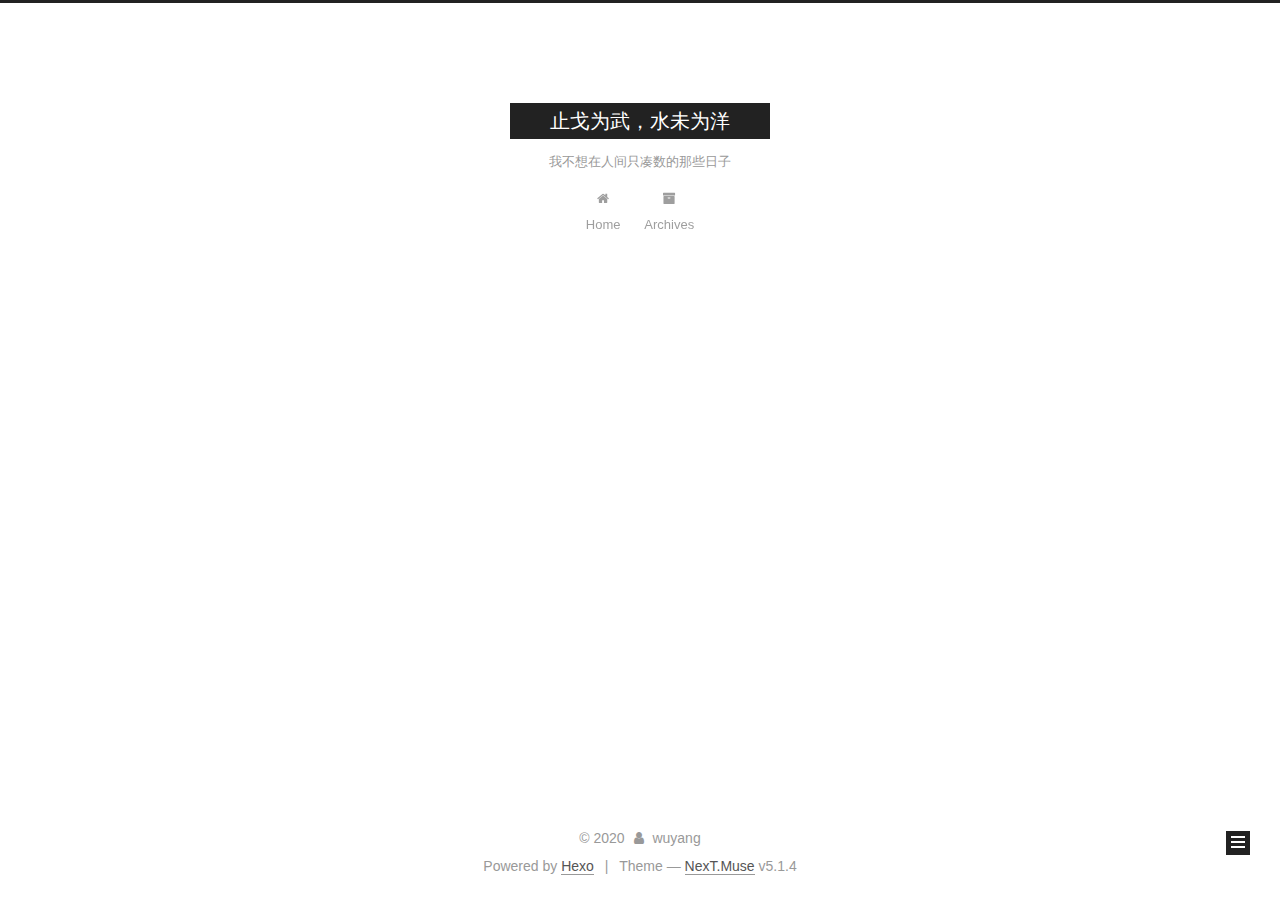
==== commit a5868f62: "Site updated: 2020-03-19 14:51:20" ====
--- a/index.html
+++ b/index.html
@@ -81,9 +81,9 @@
 
 <meta name="description" content="或绚烂，或腐烂">
 <meta property="og:type" content="website">
-<meta property="og:title" content="止戈作武，水未为洋">
+<meta property="og:title" content="止戈为武，水未为洋">
 <meta property="og:url" content="http://yoursite.com/index.html">
-<meta property="og:site_name" content="止戈作武，水未为洋">
+<meta property="og:site_name" content="止戈为武，水未为洋">
 <meta property="og:description" content="或绚烂，或腐烂">
 <meta property="og:locale" content="en_US">
 <meta property="article:author" content="wuyang">
@@ -124,7 +124,7 @@
 
 
 
-  <title>止戈作武，水未为洋</title>
+  <title>止戈为武，水未为洋</title>
   
 
 
@@ -155,7 +155,7 @@
     <div class="custom-logo-site-title">
       <a href="/"  class="brand" rel="start">
         <span class="logo-line-before"><i></i></span>
-        <span class="site-title">止戈作武，水未为洋</span>
+        <span class="site-title">止戈为武，水未为洋</span>
         <span class="logo-line-after"><i></i></span>
       </a>
     </div>
@@ -241,7 +241,7 @@
     </span>
 
     <span hidden itemprop="publisher" itemscope itemtype="http://schema.org/Organization">
-      <meta itemprop="name" content="止戈作武，水未为洋">
+      <meta itemprop="name" content="止戈为武，水未为洋">
     </span>
 
     
--- a/css/main.css
+++ b/css/main.css
@@ -1822,7 +1822,7 @@
   width: 4px;
   height: 4px;
   border-radius: 50%;
-  background: #298bff;
+  background: #221cfb;
 }
 .links-of-blogroll {
   font-size: 13px;
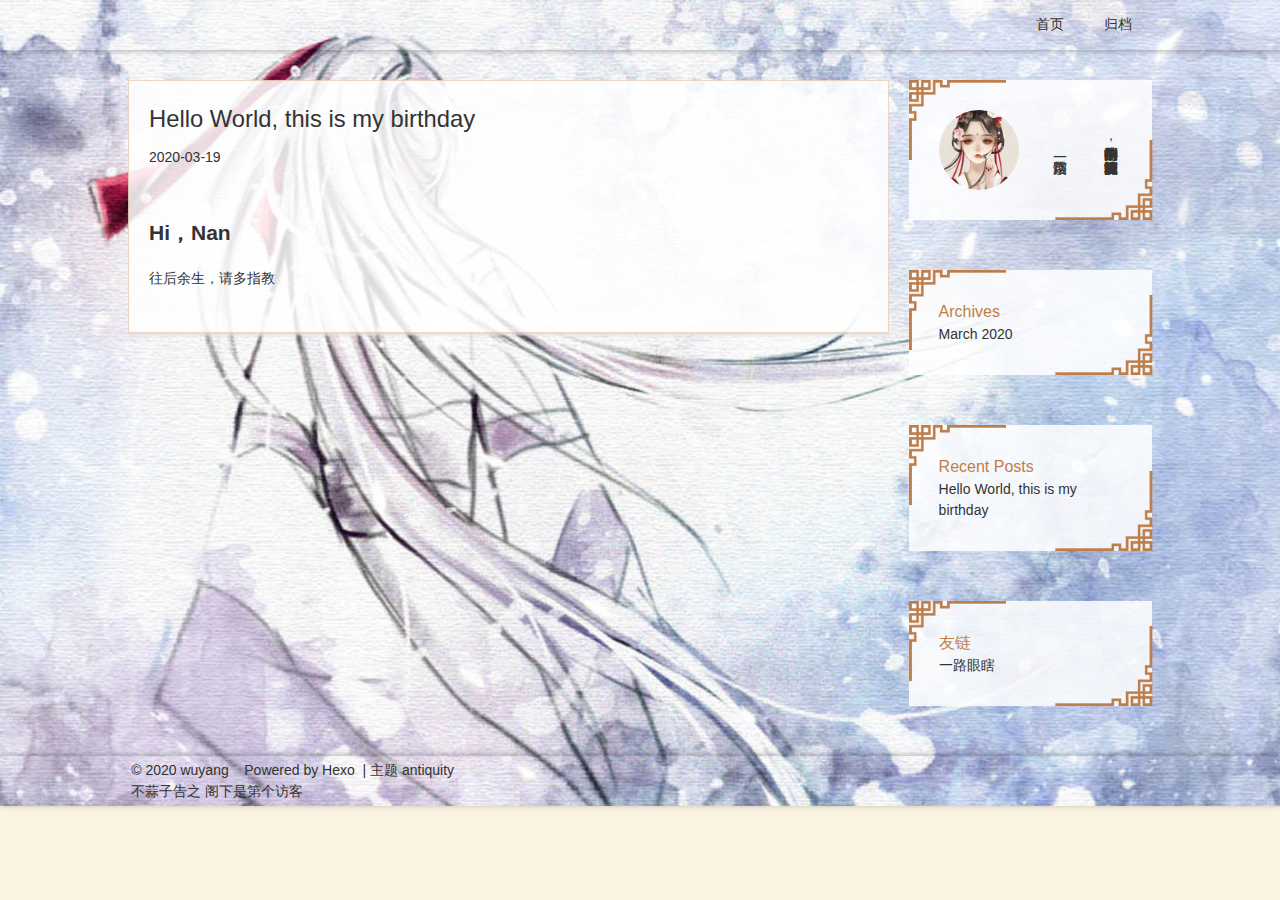
==== commit 99871601: "Site updated: 2020-03-19 15:33:42" ====
--- a/index.html
+++ b/index.html
@@ -1,85 +1,18 @@
 <!DOCTYPE html>
-
-
-
-  
-
-
-<html class="theme-next muse use-motion" lang="en">
+<html>
 <head>
-  <meta charset="UTF-8"/>
-<meta http-equiv="X-UA-Compatible" content="IE=edge" />
-<meta name="viewport" content="width=device-width, initial-scale=1, maximum-scale=1"/>
-<meta name="theme-color" content="#222">
-
-
-
-
-
-
-
-
-
-<meta http-equiv="Cache-Control" content="no-transform" />
-<meta http-equiv="Cache-Control" content="no-siteapp" />
-
-
-
-
-
-
-
-
-
-
-
-
-
-
-
-
-  
-  
-  <link href="/lib/fancybox/source/jquery.fancybox.css?v=2.1.5" rel="stylesheet" type="text/css" />
-
-
-
-
-
-
-
-<link href="/lib/font-awesome/css/font-awesome.min.css?v=4.6.2" rel="stylesheet" type="text/css" />
-
-<link href="/css/main.css?v=5.1.4" rel="stylesheet" type="text/css" />
-
-
-  <link rel="apple-touch-icon" sizes="180x180" href="/images/apple-touch-icon-next.png?v=5.1.4">
-
-
-  <link rel="icon" type="image/png" sizes="32x32" href="/images/favicon-32x32-next.png?v=5.1.4">
-
-
-  <link rel="icon" type="image/png" sizes="16x16" href="/images/favicon-16x16-next.png?v=5.1.4">
-
-
-  <link rel="mask-icon" href="/images/logo.svg?v=5.1.4" color="#222">
-
-
-
-
-
-  <meta name="keywords" content="Hexo, NexT" />
-
-
-
-
-
-
-
-
-
-
-<meta name="description" content="或绚烂，或腐烂">
+  <meta charset="utf-8">
+  
+
+  
+  <title>止戈为武，水未为洋</title>
+  <meta name="viewport" content="width=device-width, initial-scale=1, maximum-scale=1">
+  
+  
+  
+  <meta name="keywords" content="wzyn" />
+  
+  <meta name="description" content="或绚烂，或腐烂">
 <meta property="og:type" content="website">
 <meta property="og:title" content="止戈为武，水未为洋">
 <meta property="og:url" content="http://yoursite.com/index.html">
@@ -89,523 +22,194 @@
 <meta property="article:author" content="wuyang">
 <meta property="article:tag" content="wzyn">
 <meta name="twitter:card" content="summary">
-
-
-
-<script type="text/javascript" id="hexo.configurations">
-  var NexT = window.NexT || {};
-  var CONFIG = {
-    root: '/',
-    scheme: 'Muse',
-    version: '5.1.4',
-    sidebar: {"position":"left","display":"post","offset":12,"b2t":false,"scrollpercent":false,"onmobile":false},
-    fancybox: true,
-    tabs: true,
-    motion: {"enable":true,"async":false,"transition":{"post_block":"fadeIn","post_header":"slideDownIn","post_body":"slideDownIn","coll_header":"slideLeftIn","sidebar":"slideUpIn"}},
-    duoshuo: {
-      userId: '0',
-      author: 'Author'
-    },
-    algolia: {
-      applicationID: '',
-      apiKey: '',
-      indexName: '',
-      hits: {"per_page":10},
-      labels: {"input_placeholder":"Search for Posts","hits_empty":"We didn't find any results for the search: ${query}","hits_stats":"${hits} results found in ${time} ms"}
-    }
-  };
+  
+    <link rel="alternate" href="/atom.xml" title="止戈为武，水未为洋" type="application/atom+xml">
+  
+  
+    <link rel="icon" href="/images/default-avatar.jpg">
+  
+  
+    <link href="//fonts.googleapis.com/css?family=Source+Code+Pro" rel="stylesheet" type="text/css">
+  
+  
+<link rel="stylesheet" href="/css/style.css">
+
+  
+<link rel="stylesheet" href="/css/highlight.css">
+
+<meta name="generator" content="Hexo 4.2.0"></head>
+
+<body>
+  <div id="fullpage" class="mobile-nav-right">
+    
+      <div id="wrapper" title="图片来自网络">
+    
+    
+      <header id="header">
+  <div id="nav-toggle" class="nav-toggle"></div>
+  <div class="head-box global-width">
+    <nav class="nav-box nav-right">
+      
+        <a class="nav-item" href="/" title
+        
+        >首页</a>
+      
+        <a class="nav-item" href="/archives" title
+        
+        >归档</a>
+      
+    </nav>
+  </div>
+</header>
+      <div id="middlecontent" title class="global-width sidebar-right">
+        <section id="main">
+  
+    <article id="post-hello-zyn" class="article global-container article-type-post" itemscope itemprop="blogPost">
+  
+    <header class="article-header">
+      
+  
+    <h1 itemprop="name">
+      <a class="article-title" href="/2020/03/19/hello-zyn/">Hello World, this is my birthday</a>
+    </h1>
+  
+
+    </header>
+  
+  <div class="article-meta">
+    <a href="/2020/03/19/hello-zyn/" class="article-date">
+  <time datetime="2020-03-19T04:24:29.902Z" itemprop="datePublished">2020-03-19</time>
+</a>
+    
+    
+  </div>
+  
+
+  <div class="article-inner">
+    
+    <div class="article-content article-content-cloud" itemprop="articleBody">
+      
+        <h2 id="Hi，Nan"><a href="#Hi，Nan" class="headerlink" title="Hi，Nan"></a>Hi，Nan</h2><p>往后余生，请多指教</p>
+
+      
+    </div>
+    
+  </div>
+  
+  
+</article>
+
+  
+
+
+
+</section>
+        <aside id="sidebar">
+  
+    <div class="widget-box">
+  <div class="avatar-box">
+    <img class="avatar" src="/images/default-avatar.jpg" title="图片来自网络"></img>
+    <h3 class="avatar-name">
+      
+        一路烟霞
+      
+    </h3>
+    <p class="avatar-slogan">
+      特别耐撕的小前端，资深的打酱油攻城狮。
+    </p>
+  </div>
+</div>
+
+
+  
+    
+
+  
+    
+
+  
+    
+  
+    
+  <div class="widget-box">
+    <h3 class="widget-title">Archives</h3>
+    <div class="widget">
+      <ul class="archive-list"><li class="archive-list-item"><a class="archive-list-link" href="/archives/2020/03/">March 2020</a></li></ul>
+    </div>
+  </div>
+
+  
+    
+  <div class="widget-box">
+    <h3 class="widget-title">Recent Posts</h3>
+    <div class="widget">
+      <ul>
+        
+          <li>
+            <a href="/2020/03/19/hello-zyn/">Hello World, this is my birthday</a>
+          </li>
+        
+      </ul>
+    </div>
+  </div>
+
+  
+      <div class="widget-box">
+    <h3 class="widget-title">友链</h3>
+    <div class="widget">
+      
+        <a style="display: block;" href="https://yiluyanxia.github.io/" title target='_blank'
+        >一路眼瞎</a>
+      
+    </div>
+  </div>
+
+  
+</aside>
+      </div>
+      <footer id="footer">
+  <div class="foot-box global-width">
+    &copy; 2020 wuyang &nbsp;&nbsp;
+    Powered by <a href="http://hexo.io/" target="_blank">Hexo</a>
+    &nbsp;|&nbsp;主题 <a href="https://github.com/yiluyanxia/hexo-theme-antiquity" target="_blank" rel="noopener">antiquity</a>
+    <br>
+    <script async src="//busuanzi.ibruce.info/busuanzi/2.3/busuanzi.pure.mini.js"></script>
+    <span id="busuanzi_container_site_pv">不蒜子告之   阁下是第<span id="busuanzi_value_site_pv"></span>个访客</span>
+  </div>
+</footer>
+      <script src="https://code.jquery.com/jquery-2.0.3.min.js"></script>
+<script>
+if (!window.jQuery) {
+var script = document.createElement('script');
+script.src = "/js/jquery-2.0.3.min.js";
+document.body.write(script);
+}
 </script>
 
-
-
-  <link rel="canonical" href="http://yoursite.com/"/>
-
-
-
-
-
-  <title>止戈为武，水未为洋</title>
-  
-
-
-
-
-
-
-
-
-<meta name="generator" content="Hexo 4.2.0"></head>
-
-<body itemscope itemtype="http://schema.org/WebPage" lang="en">
-
-  
-  
-    
-  
-
-  <div class="container sidebar-position-left 
-  page-home">
-    <div class="headband"></div>
-
-    <header id="header" class="header" itemscope itemtype="http://schema.org/WPHeader">
-      <div class="header-inner"><div class="site-brand-wrapper">
-  <div class="site-meta ">
-    
-
-    <div class="custom-logo-site-title">
-      <a href="/"  class="brand" rel="start">
-        <span class="logo-line-before"><i></i></span>
-        <span class="site-title">止戈为武，水未为洋</span>
-        <span class="logo-line-after"><i></i></span>
-      </a>
-    </div>
-      
-        <p class="site-subtitle">我不想在人间只凑数的那些日子</p>
-      
-  </div>
-
-  <div class="site-nav-toggle">
-    <button>
-      <span class="btn-bar"></span>
-      <span class="btn-bar"></span>
-      <span class="btn-bar"></span>
-    </button>
-  </div>
-</div>
-
-<nav class="site-nav">
-  
-
-  
-    <ul id="menu" class="menu">
-      
-        
-        <li class="menu-item menu-item-home">
-          <a href="/%20" rel="section">
-            
-              <i class="menu-item-icon fa fa-fw fa-home"></i> <br />
-            
-            Home
-          </a>
-        </li>
-      
-        
-        <li class="menu-item menu-item-archives">
-          <a href="/archives/%20" rel="section">
-            
-              <i class="menu-item-icon fa fa-fw fa-archive"></i> <br />
-            
-            Archives
-          </a>
-        </li>
-      
-
-      
-    </ul>
-  
-
-  
-</nav>
-
-
-
- </div>
-    </header>
-
-    <main id="main" class="main">
-      <div class="main-inner">
-        <div class="content-wrap">
-          <div id="content" class="content">
-            
-  <section id="posts" class="posts-expand">
-    
-      
-
-  
-
-  
-  
-  
-
-  <article class="post post-type-normal" itemscope itemtype="http://schema.org/Article">
-  
-  
-  
-  <div class="post-block">
-    <link itemprop="mainEntityOfPage" href="http://yoursite.com/2020/03/19/hello-zyn/">
-
-    <span hidden itemprop="author" itemscope itemtype="http://schema.org/Person">
-      <meta itemprop="name" content="wuyang">
-      <meta itemprop="description" content="">
-      <meta itemprop="image" content="/images/avatar.gif">
-    </span>
-
-    <span hidden itemprop="publisher" itemscope itemtype="http://schema.org/Organization">
-      <meta itemprop="name" content="止戈为武，水未为洋">
-    </span>
-
-    
-      <header class="post-header">
-
-        
-        
-          <h1 class="post-title" itemprop="name headline">
-                
-                <a class="post-title-link" href="/2020/03/19/hello-zyn/" itemprop="url">Hello World, this is my birthday</a></h1>
-        
-
-        <div class="post-meta">
-          <span class="post-time">
-            
-              <span class="post-meta-item-icon">
-                <i class="fa fa-calendar-o"></i>
-              </span>
-              
-                <span class="post-meta-item-text">Posted on</span>
-              
-              <time title="Post created" itemprop="dateCreated datePublished" datetime="2020-03-19T12:24:29+08:00">
-                2020-03-19
-              </time>
-            
-
-            
-
-            
-          </span>
-
-          
-
-          
-            
-          
-
-          
-          
-
-          
-
-          
-
-          
-
-        </div>
-      </header>
-    
-
-    
-    
-    
-    <div class="post-body" itemprop="articleBody">
-
-      
-      
-
-      
-        
-          
-            <h2 id="Hi，Nan"><a href="#Hi，Nan" class="headerlink" title="Hi，Nan"></a>Hi，Nan</h2><p>往后余生，请多指教</p>
-
-          
-        
-      
-    </div>
-    
-    
-    
-
-    
-
-    
-
-    
-
-    <footer class="post-footer">
-      
-
-      
-
-      
-
-      
-      
-        <div class="post-eof"></div>
-      
-    </footer>
-  </div>
-  
-  
-  
-  </article>
-
-
-    
-  </section>
-
-  
-
-
-          </div>
-          
-
-
-          
-
-        </div>
-        
-          
-  
-  <div class="sidebar-toggle">
-    <div class="sidebar-toggle-line-wrap">
-      <span class="sidebar-toggle-line sidebar-toggle-line-first"></span>
-      <span class="sidebar-toggle-line sidebar-toggle-line-middle"></span>
-      <span class="sidebar-toggle-line sidebar-toggle-line-last"></span>
-    </div>
-  </div>
-
-  <aside id="sidebar" class="sidebar">
-    
-    <div class="sidebar-inner">
-
-      
-
-      
-
-      <section class="site-overview-wrap sidebar-panel sidebar-panel-active">
-        <div class="site-overview">
-          <div class="site-author motion-element" itemprop="author" itemscope itemtype="http://schema.org/Person">
-            
-              <p class="site-author-name" itemprop="name">wuyang</p>
-              <p class="site-description motion-element" itemprop="description">或绚烂，或腐烂</p>
-          </div>
-
-          <nav class="site-state motion-element">
-
-            
-              <div class="site-state-item site-state-posts">
-              
-                <a href="/archives/%20%7C%7C%20archive">
-              
-                  <span class="site-state-item-count">1</span>
-                  <span class="site-state-item-name">posts</span>
-                </a>
-              </div>
-            
-
-            
-
-            
-
-          </nav>
-
-          
-
-          
-
-          
-          
-
-          
-          
-
-          
-
-        </div>
-      </section>
-
-      
-
-      
-
-    </div>
-  </aside>
-
-
-        
-      </div>
-    </main>
-
-    <footer id="footer" class="footer">
-      <div class="footer-inner">
-        <div class="copyright">&copy; <span itemprop="copyrightYear">2020</span>
-  <span class="with-love">
-    <i class="fa fa-user"></i>
-  </span>
-  <span class="author" itemprop="copyrightHolder">wuyang</span>
-
-  
-</div>
-
-
-  <div class="powered-by">Powered by <a class="theme-link" target="_blank" href="https://hexo.io">Hexo</a></div>
-
-
-
-  <span class="post-meta-divider">|</span>
-
-
-
-  <div class="theme-info">Theme &mdash; <a class="theme-link" target="_blank" href="https://github.com/iissnan/hexo-theme-next">NexT.Muse</a> v5.1.4</div>
-
-
-
-
-        
-
-
-
-
-
-
-
-        
-      </div>
-    </footer>
-
-    
-      <div class="back-to-top">
-        <i class="fa fa-arrow-up"></i>
-        
-      </div>
-    
-
-    
-
-  </div>
-
-  
-
-<script type="text/javascript">
-  if (Object.prototype.toString.call(window.Promise) !== '[object Function]') {
-    window.Promise = null;
-  }
-</script>
-
-
-
-
-
-
-
-
-
-  
-
-
-
-
-
-
-
-
-
-
-
-
-  
-  
-    <script type="text/javascript" src="/lib/jquery/index.js?v=2.1.3"></script>
-  
-
-  
-  
-    <script type="text/javascript" src="/lib/fastclick/lib/fastclick.min.js?v=1.0.6"></script>
-  
-
-  
-  
-    <script type="text/javascript" src="/lib/jquery_lazyload/jquery.lazyload.js?v=1.9.7"></script>
-  
-
-  
-  
-    <script type="text/javascript" src="/lib/velocity/velocity.min.js?v=1.2.1"></script>
-  
-
-  
-  
-    <script type="text/javascript" src="/lib/velocity/velocity.ui.min.js?v=1.2.1"></script>
-  
-
-  
-  
-    <script type="text/javascript" src="/lib/fancybox/source/jquery.fancybox.pack.js?v=2.1.5"></script>
-  
-
-
-  
-
-
-  <script type="text/javascript" src="/js/src/utils.js?v=5.1.4"></script>
-
-  <script type="text/javascript" src="/js/src/motion.js?v=5.1.4"></script>
-
-
-
-  
-  
-
-  
-
-  
-
-
-  <script type="text/javascript" src="/js/src/bootstrap.js?v=5.1.4"></script>
-
-
-
-  
-
-
-  
-
-
-
-
-	
-
-
-
-
-
-  
-
-
-
-
-
-  
-
-
-
-
-
-
-
-
-
-
-
-
-  
-
-
-
-
-
-  
-
-  
-
-  
-
-  
-  
-
-  
-
-  
-
-  
-
+  
+<link rel="stylesheet" href="/fancybox/jquery.fancybox.css">
+
+  
+<script src="/fancybox/jquery.fancybox.pack.js"></script>
+
+
+
+
+<script src="/js/script.js"></script>
+
+
+
+
+    </div>
+    <nav id="mobile-nav" class="mobile-nav-box">
+  <div class="mobile-nav-img mobile-nav-top"></div>
+  
+    <a href="/" class="mobile-nav-link">首页</a>
+  
+    <a href="/archives" class="mobile-nav-link">归档</a>
+  
+  <div class="mobile-nav-img  mobile-nav-bottom"></div>
+</nav>    
+  </div>
 </body>
-</html>
+</html>--- a/css/style.css
+++ b/css/style.css
@@ -0,0 +1,780 @@
+body {
+  width: 100%;
+}
+body:before,
+body:after {
+  content: "";
+  display: table;
+}
+body:after {
+  clear: both;
+}
+html,
+body,
+div,
+span,
+applet,
+object,
+iframe,
+h1,
+h2,
+h3,
+h4,
+h5,
+h6,
+p,
+blockquote,
+pre,
+a,
+abbr,
+acronym,
+address,
+big,
+cite,
+code,
+del,
+dfn,
+em,
+img,
+ins,
+kbd,
+q,
+s,
+samp,
+small,
+strike,
+strong,
+sub,
+sup,
+tt,
+var,
+dl,
+dt,
+dd,
+ol,
+ul,
+li,
+fieldset,
+form,
+label,
+legend,
+table,
+caption,
+tbody,
+tfoot,
+thead,
+tr,
+th,
+td,
+figure {
+  margin: 0;
+  padding: 0;
+  border: 0;
+  outline: 0;
+  font-weight: inherit;
+  font-style: inherit;
+  font-family: inherit;
+  font-size: 100%;
+  vertical-align: baseline;
+}
+* {
+  outline: none;
+  box-sizing: border-box;
+}
+menu,
+ul,
+ol {
+  list-style: none;
+  margin: 0;
+  padding: 0;
+}
+table {
+  border-collapse: separate;
+  border-spacing: 0;
+  vertical-align: middle;
+}
+caption,
+th,
+td {
+  text-align: left;
+  font-weight: normal;
+  vertical-align: middle;
+  padding: 0;
+}
+
+a img {
+  border: none;
+}
+input,
+button {
+  margin: 0;
+  padding: 0;
+}
+input::-moz-focus-inner,
+button::-moz-focus-inner {
+  border: 0;
+  padding: 0;
+}
+
+body{
+  line-height: 1.5;
+  color: #333;
+  background: #FAF3E1;
+  font-size: 14px;
+  font-family: Arial, Roboto, "Droid Sans", "Hiragino Sans GB", "Microsoft YaHei", "Simsun", STXihei, "sans-serif";
+}
+
+iframe {
+  vertical-align: top;
+}
+
+a {
+  text-decoration: none;
+  color: #333;
+}
+
+a:focus,
+a:hover,
+a:hover {
+  text-decoration: none;
+  color: #de1c31
+}
+
+img {
+  vertical-align: top;
+}
+
+a img {
+  border: 0 none;
+}
+
+.clearfix:after {
+  content: "";
+  clear: both;
+  height: 0;
+  display: table;
+  visibility: hidden;
+  font-size: 0;
+}
+
+.clearfix {
+  height: 1%;
+}
+
+.img-adaption {
+  display: block;
+  position: absolute;
+  top: 0;
+  right: 0;
+  bottom: 0;
+  left: 0;
+  margin: auto;
+  max-height: 100%;
+  max-width: 100%;
+}
+html, body, #fullpage{
+  height: 100%;
+}
+#fullpage {
+  position: relative;
+  /* display: none; */
+}
+#wrapper {
+  background-image: url('../images/bg.jpg');
+  background-color: #C7C9EA;
+  background-repeat: no-repeat;
+  background-attachment: fixed;
+  background-size: cover;
+  position: absolute;
+  right: 0;
+  width: 100%;
+  transition: 0.2s ease-out;
+  z-index: 1;
+}
+.mobile-nav-on {
+  overflow: hidden;
+}
+.mobile-nav-on #wrapper {
+  right: 280px;
+}
+.mobile-nav-left #wrapper {
+  left: 0;
+  right: initial;
+}
+.mobile-nav-left.mobile-nav-on #wrapper{
+  left: 280px;
+}
+.mobile-nav-left .mobile-nav-box{
+  right: initial;
+  left: 0;
+}
+.mobile-nav-left .nav-toggle {
+  left: 20px;
+  right: initial;
+}
+.global-width {
+  width: 80%;
+  margin: 0 auto;
+}
+#header {
+  position: relative;
+  height: 50px;
+  box-shadow: 0 1px 6px rgba(0, 0, 0, .3)
+}
+
+.head-box {
+}
+.nav-box {
+  display: flex;
+  justify-content: flex-end;
+}
+.nav-box.nav-left {
+  justify-content: flex-start;
+}
+.nav-box a {
+  padding: 14px 20px;
+  display: block;
+}
+.mobile-nav-box{
+  position: absolute;
+  top: 0;
+  right: 0;
+  bottom: 0;
+  width: 280px;
+  background-color: #e3bd8d;
+  background-image: url('../images/icons/css_texture.png');
+  /* background: linear-gradient(rgba(222, 28, 49), rgba(222, 28, 49,.1)); */
+  border-right: 1px solid #fff;
+  display: none;
+}
+
+.mobile-nav-link {
+  display: block;
+  text-align: center;
+  margin: 10px;
+}
+.mobile-nav-img {
+  width: 100%;
+  height: 60px;
+  background-image: url('../images/icons/css_patterns.png');
+  background-size: auto 50px;
+  background-repeat: no-repeat;
+  background-position: bottom center;
+}
+.mobile-nav-bottom {
+  transform: scaleY(-1)
+}
+#middlecontent {
+  display: flex;
+  padding-top: 30px;
+  z-index: 2;
+  position: relative;
+  justify-content: space-between;
+}
+#main {
+  width: 75%;
+  overflow: hidden;
+  margin-right: 20px;
+}
+#sidebar {
+  width: 24%;
+  min-width: 220px;
+}
+#middlecontent.sidebar-left #main{
+  order: 1;
+  margin-right: 0;
+  margin-left: 20px;
+}
+#middlecontent.sidebar-false #main{
+  width: 100%;
+  margin-right: 0;
+}
+#middlecontent.sidebar-false #sidebar{
+  display: none;
+}
+.widget-box {
+  margin-bottom: 50px;
+  position: relative;
+  padding: 30px;
+  background: rgba(255, 255, 255, .85)  
+}
+.widget-box::before, .widget-box::after {
+  content: "";
+  display: block;
+  width: 40%;
+  height: 80px;
+  background: url('../images/icons/css_window_frame.png');
+  background-size: cover;
+  position: absolute;
+  z-index: 1;
+}
+.widget-box::before{
+  left: 0;
+  top: 0;
+}
+.widget-box::after{
+  transform:rotate(180deg);
+  right: 0;
+  bottom: 0;
+}
+.widget-title {
+  font-size: 16px;
+  color: #be7e4a;
+  /* color: rgb(21, 139, 184) */
+}
+.widget {
+  z-index: 2;
+  position: relative;
+}
+.avatar-box {
+  display: flex;
+  justify-content: space-between;
+  align-items: center;
+}
+.avatar {
+  width: 80px;
+  height: 80px;
+  border-radius: 100%;
+}
+.avatar-name {
+  writing-mode: vertical-lr
+}
+.avatar-slogan {
+  writing-mode: vertical-lr;
+  max-height: 200px;
+}
+.global-container {
+  box-shadow: 1px 2px 3px #ddd;
+  border: 1px solid rgba(190, 126, 74, .3);
+  padding: 20px;
+  background: rgba(255, 255, 255, .85)
+}
+.article {
+  margin-bottom: 50px;
+}
+.article-title {
+  font-size: 1.7em;
+}
+.article-meta {
+  display: flex;
+  padding: 10px 0;
+}
+.article-date {
+  margin-right: 10px;
+}
+.article-category {
+  
+}
+.article-category .article-category-link {
+  margin-right: 10px;
+}
+.article-tag-list {
+  display: flex;
+}
+.article-tag-list-item {
+  padding: 0 14px;
+  background: url('../images/icons/css_tag.png');
+  background-size: auto 14px;
+  background-repeat: no-repeat;
+  background-position: left center;
+}
+.article-inner {
+  padding-top: 20px;
+}
+.article-content h1, .article-content h2, .article-content h3, .article-content h4,.article-content h5,.article-content h6{
+  line-height: 1.1em;
+  margin: 1.1em 0;
+}
+.article-content h1{
+  font-size: 1.7em;
+  line-height: 1.5;
+}
+.article-content h2{
+  font-size: 1.5em;
+}
+.article-content h3{
+  font-size: 1.17em;
+}
+.article-content h4{
+  font-size: 1em;
+}
+.article-content h5{
+  font-size: 0.83em;
+}
+.article-content p {
+  line-height: 1.6em;
+  margin: 1.6em 0;
+}
+.article-content a {
+  color: #be7e4a;
+}
+.article-content ol{
+  list-style: decimal outside;
+  padding-left: 2em;
+}
+
+.article-content img {
+  max-width: 100%;
+  display: block;
+  margin: auto;
+}
+.article-gallery-img  {
+  display: none;
+  max-width: 100%;
+}
+.article-gallery-img img {
+  display: block;
+  max-width: 100%;
+  margin: 0 auto;
+}
+.article-content .pullquote {
+  text-align: left;
+  width: 45%;
+  margin: 0;
+}
+.article-content .pullquote.left {
+  margin-left: 0.5em;
+  margin-right: 1em;
+  float: left
+}
+.article-content .pullquote.right {
+  margin-right: 0.5em;
+  margin-left: 1em;
+  float: right
+}
+.article-content hr,
+.widget hr {
+  border: 1px dashed #ddd;
+}
+.article-content strong,
+.widget strong {
+  font-weight: bold;
+}
+.article-content em,
+.widget em,
+.article-content cite,
+.widget cite {
+  font-style: italic;
+}
+.article-content sup,
+.widget sup,
+.article-content sub,
+.widget sub {
+  font-size: 0.75em;
+  line-height: 0;
+  position: relative;
+  vertical-align: baseline;
+}
+.article-content sup,
+.widget sup {
+  top: -0.5em;
+}
+.article-content sub,
+.widget sub {
+  bottom: -0.2em;
+}
+.article-content small,
+.widget small {
+  font-size: 0.85em;
+}
+.article-content acronym,
+.widget acronym,
+.article-content abbr,
+.widget abbr {
+  border-bottom: 1px dotted;
+}
+.article-content ul,
+.article-content ol,
+.article-content dl{
+  line-height: 1.6em;
+  padding-left: 2em;
+}
+.article-content ul ul,
+.article-content ol ul,
+.article-content ul ol,
+.article-content ol ol{
+  margin-top: 0;
+  margin-bottom: 0;
+}
+.article-content ul{
+  list-style: disc;
+  padding-left: 2em;
+}
+.article-content dt {
+  font-weight: bold;
+}
+.article-content:before,
+.article-content:after {
+  content: "";
+  display: table;
+}
+.article-content:after {
+  clear: both;
+}
+.article-content p,
+.article-content table {
+  line-height: 1.6em;
+  margin: 1.6em 0;
+}
+.article-content h1,
+.article-content h2,
+.article-content h3,
+.article-content h4,
+.article-content h5,
+.article-content h6 {
+  font-weight: bold;
+}
+.article-content h1,
+.article-content h2,
+.article-content h3,
+.article-content h4,
+.article-content h5,
+.article-content h6 {
+  line-height: 1.1em;
+  margin: 1.1em 0;
+}
+
+.article-content ul,
+.article-content ol,
+.article-content dl {
+  margin-top: 1.6em;
+  margin-bottom: 1.6em;
+}
+.article-content img,
+.article-content video {
+  max-width: 100%;
+  height: auto;
+  display: block;
+  margin: auto;
+}
+.article-content iframe {
+  border: none;
+}
+.article-content table {
+  width: 100%;
+  border-collapse: collapse;
+  border-spacing: 0;
+}
+.article-content th {
+  font-weight: bold;
+  border-bottom: 3px solid #ddd;
+  padding-bottom: 0.5em;
+}
+.article-content td {
+  border-bottom: 1px solid #ddd;
+  padding: 10px 0;
+}
+.article-content blockquote {
+  font-size: 1.4em;
+  margin: 1.6em 20px;
+  text-align: center;
+}
+.article-content blockquote footer {
+  font-size: 14px;
+  margin: 1.6em 0;
+  font-family: "Helvetica Neue", Helvetica, Arial, sans-serif;
+}
+.article-content blockquote footer cite:before {
+  content: "—";
+  padding: 0 0.5em;
+}
+.article-content .caption {
+  color: #999;
+  display: block;
+  font-size: 0.9em;
+  margin-top: 0.5em;
+  position: relative;
+  text-align: center;
+}
+.article-content .video-container {
+  position: relative;
+  padding-top: 56.25%;
+  height: 0;
+  overflow: hidden;
+}
+.article-content .video-container iframe,
+.article-content .video-container object,
+.article-content .video-container embed {
+  position: absolute;
+  top: 0;
+  left: 0;
+  width: 100%;
+  height: 100%;
+  margin-top: 0;
+}
+.article-gallery-img:first-child {
+  display: block
+}
+.article-share-link{
+  color: #be7e4a;
+}
+.article-footer{
+  text-align: center;
+  background-image: url('../images/icons/css_pattern_bottom.png');
+  background-repeat: no-repeat;
+  padding-bottom: 20px;
+  background-position: center bottom;
+  background-size: 70px auto;
+}
+#article-nav {
+  display: flex;
+  justify-content: space-between;
+  padding: 20px 0;
+}
+#article-nav .article-nav-block {
+  /* width: 49%; */
+}
+#article-nav .article-nav-block+.article-nav-block {
+ padding-left: 30px;
+}
+#article-nav .article-nav-block+.article-nav-block .article-nav-older{
+  flex-direction: column;
+}
+.article-nav-link-wrap{
+  display: flex;
+}
+.article-nav-caption {
+  display: inline-block;
+  width: 46px;
+  height: 19px;
+  background-image: url('../images/icons/css_cloud.png')
+}
+#article-nav-older .article-nav-caption{
+  transform: scaleX(-1)
+}
+.archives-wrap {
+  margin-bottom: 50px;
+}
+
+.archive-article {
+  margin-bottom: 50px;
+}
+.archive-article-title {
+  font-size: 16px;
+}
+.archive-year-wrap {
+  margin-bottom: 50px;
+}
+.archive-year {
+  display: block;
+  background-image: url('../images/icons/css_pattern_bottom.png');
+  background-repeat: no-repeat;
+  background-position: left bottom;
+  background-size: 70px auto;
+  padding-bottom: 20px;
+  width: 70px;
+  text-align: center
+}
+#page-nav{
+  box-shadow: 1px 2px 3px #ddd;
+  border: 1px solid rgba(190, 126, 74, .3);
+  padding: 20px;
+  background: rgba(255, 255, 255, .85);
+  margin-bottom: 50px;
+  text-align: center;
+  display: flex;
+  justify-content: center;
+}
+#page-nav *{
+  margin: 0 10px;
+}
+#page-nav::before{
+  content: "";
+  display: block;
+  width: 46px;
+  height: 19px;
+  background: url('../images/icons/css_cloud.png')
+}
+#page-nav::after{
+  content: "";
+  display: block;
+  width: 46px;
+  height: 19px;
+  background: url('../images/icons/css_cloud.png');
+  transform: scaleX(-1);
+}
+#page-nav .current{
+  color: #de1c31;
+}
+#footer {
+  box-shadow: 0 -1px 6px rgba(0, 0, 0, .3);
+  padding: 4px;
+}
+@media screen and (max-width: 1200px){
+  .global-width {
+    width: 100%;
+  }
+  #middlecontent {
+    padding-left: 12px;
+    padding-right: 12px;
+  }
+  #footer {
+    padding-left: 12px;
+    padding-right: 12px;
+  }
+}
+@media screen and (max-width: 768px){
+  #wrapper{
+    background: #EFF0F5;
+    /* background: #C7C9EA; */
+    
+  }
+  #middlecontent {
+    display: block;
+  }
+  #main, #sidebar{
+    width: 100%;
+  }
+  #sidebar {
+    padding-left: 0;
+  }
+  .widget-box::before,
+  .widget-box::after {
+    width: 23%;
+  }
+  .page-number{
+    display: none;
+  }
+  .head-box {
+    display: none;
+  }
+  .nav-toggle {
+    width: 34px;
+    height: 38px;
+    position: absolute;
+    top: 6px;
+    right: 20px;
+    box-shadow: 0 0 34px #fff;
+    border: 1px solid rgba(190, 126, 74, .85);
+    background: #fff;
+    border-radius: 3px;
+    cursor: pointer;
+    /* border: 1px solid #e3bd8d;
+    background-image: -webkit-linear-gradient(#F6E4CE, #EBC18F);
+    box-shadow: inset 0px 0px 2px #fff, 0 0 34px #fff; */
+  }
+  .nav-toggle::before,
+  .nav-toggle::after{
+    content: "";
+    display: block;
+    width: 28px;
+    height: 2px;
+    background-color: rgba(190, 126, 74, .85);
+    border-radius: 2px;
+    position: absolute;
+    right: 2px;
+  }
+  .nav-toggle::before{
+    top: 8px;
+    box-shadow: 0 9px rgba(190, 126, 74, .85);
+  }
+  .nav-toggle::after{
+    top: 25px;
+  }
+  .mobile-nav-box {
+    display: block;
+  }
+  #article-nav {
+    flex-direction: column;
+  }
+}--- a/css/highlight.css
+++ b/css/highlight.css
@@ -0,0 +1,285 @@
+.article-content .highlight-box {
+  position: relative;
+  overflow: hidden;
+  border-radius: 4px;
+  margin: 1.6em 0;
+  padding-top: 38px;
+  background: #21252B;
+}
+.article-content .highlight::-webkit-scrollbar {
+  height: 10px;
+  background-color: #282C34;
+}
+.article-content .highlight::-webkit-scrollbar-track {
+  border-radius: 10px;
+  background-color: #282C34;
+}
+
+.article-content .highlight::-webkit-scrollbar-thumb {
+  border-radius: 10px;
+  background-color: #3E4451;
+}
+.article-content-cloud .highlight-box::before,
+.article-content-mac .highlight-box::before {
+  content: attr(data-rel);
+  height: 38px;
+  line-height: 38px;
+  color: #fff;
+  font-size: 14px;
+  position: absolute;
+  top: 0;
+  left: 0;
+  padding: 0px 75px;
+}
+.article-content-mac .highlight-box::before {
+  padding: 0px 90px;
+}
+.article-content-cloud .highlight-box::after{
+  content: "";
+  position: absolute;
+  top: 0;
+  left: 4px;
+  width: 46px;
+  height: 19px;
+  background-image: url('../images/icons/css_cloud.png')
+}
+.article-content-mac .highlight-box::after{
+  content: " ";
+  position: absolute;
+  -webkit-border-radius: 50%;
+  border-radius: 50%;
+  background: #FF5454;
+  width: 12px;
+  height: 12px;
+  top: 0;
+  left: 20px;
+  margin-top: 13px;
+  -webkit-box-shadow: 20px 0px #FFBF00, 40px 0px #00D22E;
+  box-shadow: 20px 0px #FFBF00, 40px 0px #00D22E;
+  z-index: 3;
+}
+.article-content-doorframe .highlight-box {
+  background-color: #282C34;
+  border-radius: 0;
+  border: 1px solid #be7e4a;
+  box-shadow: 3px 0 #282C34, -3px 0 #282C34, 0px -3px #282C34, 0px 3px #282C34;
+}
+.article-content-doorframe .highlight-box::before,
+.article-content-doorframe .highlight-box::after,
+.article-content-doorframe .highlight-box .highlight::before,
+.article-content-doorframe .highlight-box .highlight::after {
+  content: "";
+  display: block;
+  position: absolute;
+  background-image: url('../images/icons/css_doorframe.png');
+  background-size: auto 44px;
+  width: 44px;
+  height: 44px;
+  background-repeat: no-repeat;
+}
+.article-content-doorframe .highlight-box::before {
+  top: 0;
+  left: 0;
+  transform:rotate(90deg);
+}
+.article-content-doorframe .highlight-box::after {
+  top: 0;
+  right: 0;
+  transform:rotate(180deg);
+}
+
+.article-content-doorframe .highlight-box .highlight::before {
+  bottom: 0;
+  left: 0;
+}
+.article-content-doorframe .highlight-box .highlight::after {
+  bottom: 0;
+  right: 0;
+  transform:rotate(-90deg);
+}
+.article-content-doorframe .highlight-box .highlight {
+  padding-bottom: 53px !important;
+}
+.article-content .highlight {
+  padding: 15px 20px;
+}
+.article-content pre,
+.article-content .highlight {
+  background: #282C34;
+  overflow: auto;
+  color: #ABB2BF;
+  line-height: 22px;
+}
+
+.article-content .highlight .gutter pre,
+.article-content .gist .gist-file .gist-data .line-numbers {
+  color: #4B5363;
+  font-size: 0.85em;
+}
+.article-content img {
+  max-width: 100%;
+}
+.article-content pre,
+.article-content code {
+  font-family: "Source Code Pro", Consolas, Monaco, Menlo, Consolas, monospace;
+}
+.article-content code {
+  background: #eee;
+  text-shadow: 0 1px #fff;
+  padding: 0 0.3em;
+}
+.article-content pre code {
+  background: none;
+  text-shadow: none;
+  padding: 0;
+}
+.article-content .highlight pre {
+  border: none;
+  margin: 0;
+  padding: 0;
+}
+.article-content .highlight table {
+  margin: 0;
+  width: auto;
+}
+.article-content .highlight td {
+  border: none;
+  padding: 0;
+}
+.article-content .highlight figcaption {
+  font-size: 0.85em;
+  color: #999;
+  line-height: 1em;
+  margin-bottom: 1em;
+}
+.article-content .highlight figcaption:before,
+.article-content .highlight figcaption:after {
+  content: "";
+  display: table;
+}
+.article-content .highlight figcaption:after {
+  clear: both;
+}
+.article-content .highlight figcaption a {
+  float: right;
+}
+.article-content .highlight .gutter pre {
+  text-align: right;
+  padding-right: 20px;
+}
+.article-content .highlight .line {
+  height: 22.400000000000002px;
+}
+.article-content .highlight .line.marked {
+  background: #515151;
+}
+.article-content .gist {
+  margin: 0;
+  border-style: solid;
+  border-color: #ddd;
+  border-width: 1px 0;
+  background: #2d2d2d;
+  padding: 15px 20px 15px 0;
+}
+.article-content .gist .gist-file {
+  border: none;
+  font-family: "Source Code Pro", Consolas, Monaco, Menlo, Consolas, monospace;
+  margin: 0;
+}
+.article-content .gist .gist-file .gist-data {
+  background: none;
+  border: none;
+}
+.article-content .gist .gist-file .gist-data .line-numbers {
+  background: none;
+  border: none;
+  padding: 0 20px 0 0;
+}
+.article-content .gist .gist-file .gist-data .line-data {
+  padding: 0 !important;
+}
+.article-content .gist .gist-file .highlight {
+  margin: 0;
+  padding: 0;
+  border: none;
+}
+.article-content .gist .gist-file .gist-meta {
+  background: #2d2d2d;
+  color: #999;
+  font: 0.85em -apple-system, BlinkMacSystemFont, "Segoe UI", "Roboto", "Oxygen", "Ubuntu", "Cantarell", "Fira Sans", "Droid Sans", "Helvetica Neue", sans-serif;
+  text-shadow: 0 0;
+  padding: 0;
+  margin-top: 1em;
+  margin-left: 20px;
+}
+.article-content .gist .gist-file .gist-meta a {
+  color: #61AFEF;
+  font-weight: normal;
+}
+.article-content .gist .gist-file .gist-meta a:hover {
+  text-decoration: underline;
+}
+pre .comment,
+pre .title {
+  color:#3E4451;
+}
+pre .variable,
+pre .attribute,
+pre .regexp,
+pre .ruby .constant,
+pre .xml .tag .title,
+pre .xml .pi,
+pre .xml .doctype,
+pre .html .doctype,
+pre .css .id,
+pre .css .class,
+pre .css .pseudo,
+pre .tag .name {
+  color: #E06C75;
+}
+pre .number,
+pre .preprocessor,
+pre .built_in,
+pre .literal,
+pre .params,
+pre .constant {
+  color: #D19A66;
+}
+pre .class,
+pre .ruby .class .title,
+pre .css .rules .attribute {
+  color: #9c9;
+}
+pre .string,
+pre .value,
+pre .inheritance,
+pre .header,
+pre .ruby .symbol,
+pre .xml .cdata {
+  color: #98C379;
+}
+pre .css .hexcolor {
+  color: #61AFEF;
+}
+pre .attr {
+  color: #D19A66;
+}
+pre .function,
+pre .function .params{
+  color: #ABB2BF;
+}
+
+pre .python .decorator,
+pre .python .title,
+pre .ruby .function .title,
+pre .ruby .title .keyword,
+pre .perl .sub,
+pre .javascript .title,
+pre .coffeescript .title,
+pre .function .title {
+  color: #56B6C2;
+}
+pre .keyword,
+pre .javascript .function {
+  color: #C678DD;
+}
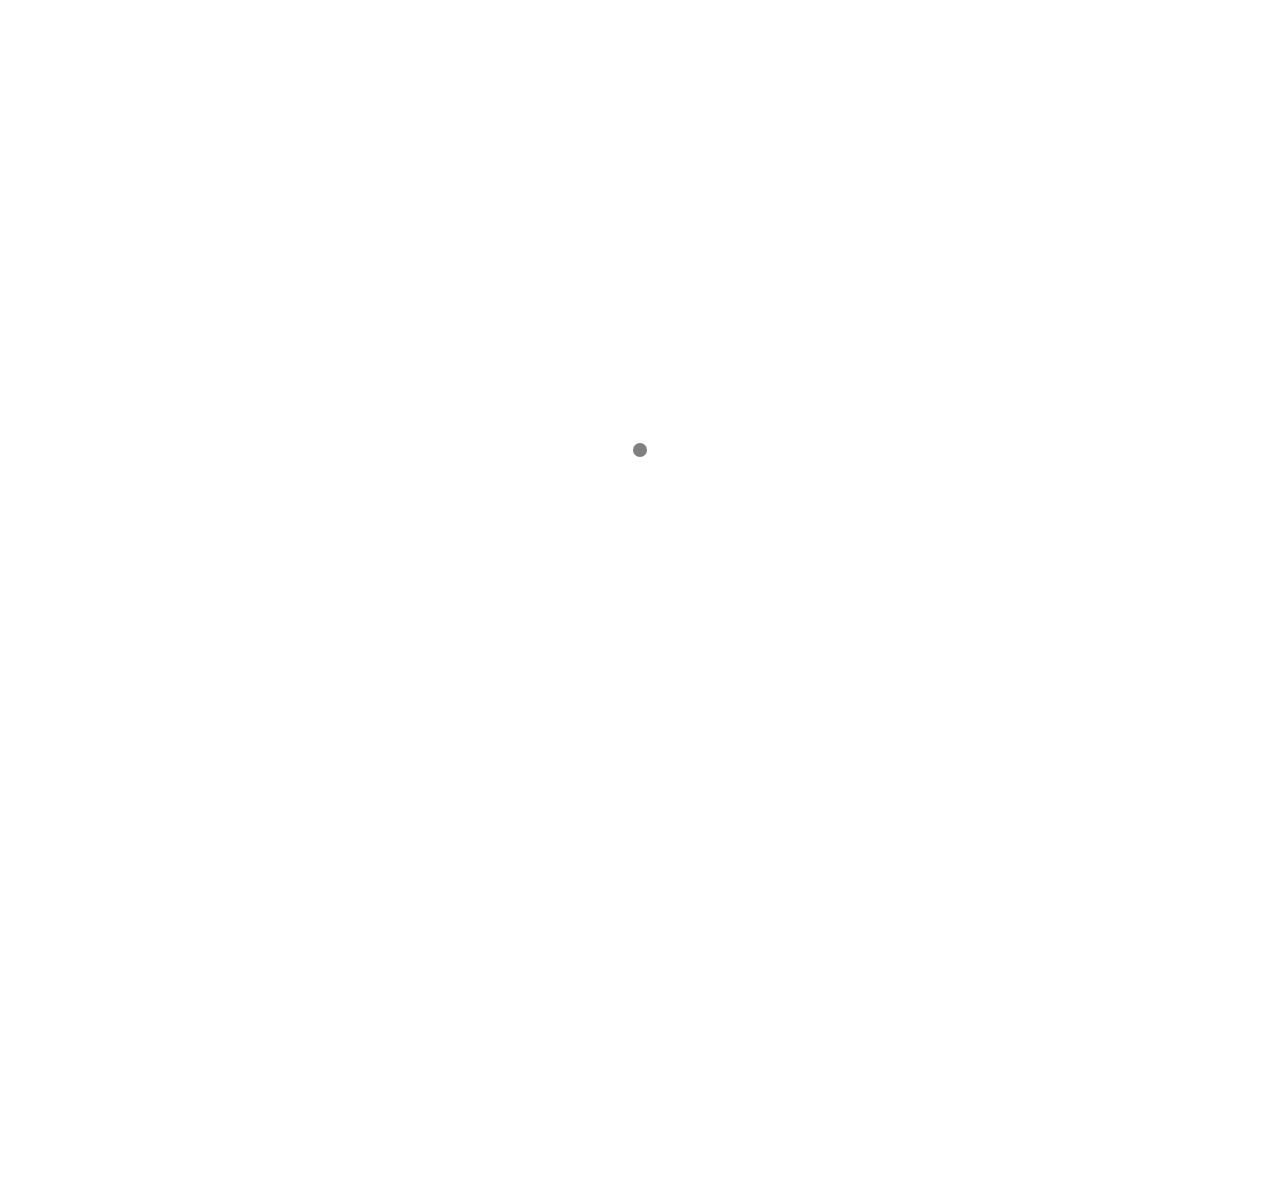
==== commit 6f6c16d9: "Site updated: 2020-03-19 15:45:20" ====
--- a/index.html
+++ b/index.html
@@ -1,215 +1,215 @@
+
 <!DOCTYPE html>
-<html>
+<html lang="en" class="loading">
 <head>
-  <meta charset="utf-8">
-  
-
-  
-  <title>止戈为武，水未为洋</title>
-  <meta name="viewport" content="width=device-width, initial-scale=1, maximum-scale=1">
-  
-  
-  
-  <meta name="keywords" content="wzyn" />
-  
-  <meta name="description" content="或绚烂，或腐烂">
-<meta property="og:type" content="website">
-<meta property="og:title" content="止戈为武，水未为洋">
-<meta property="og:url" content="http://yoursite.com/index.html">
-<meta property="og:site_name" content="止戈为武，水未为洋">
-<meta property="og:description" content="或绚烂，或腐烂">
-<meta property="og:locale" content="en_US">
-<meta property="article:author" content="wuyang">
-<meta property="article:tag" content="wzyn">
-<meta name="twitter:card" content="summary">
-  
-    <link rel="alternate" href="/atom.xml" title="止戈为武，水未为洋" type="application/atom+xml">
-  
-  
-    <link rel="icon" href="/images/default-avatar.jpg">
-  
-  
-    <link href="//fonts.googleapis.com/css?family=Source+Code+Pro" rel="stylesheet" type="text/css">
-  
-  
-<link rel="stylesheet" href="/css/style.css">
-
-  
-<link rel="stylesheet" href="/css/highlight.css">
-
+    <meta charset="UTF-8" />
+    <meta http-equiv="X-UA-Compatible" content="IE=edge,chrome=1" />
+    <meta name="viewport" content="width=device-width, minimum-scale=1.0, maximum-scale=1.0, user-scalable=no">
+    <title>止戈为武，水未为洋 - 我不想在人间只凑数的那些日子</title>
+    <meta name="apple-mobile-web-app-capable" content="yes" />
+    <meta name="apple-mobile-web-app-status-bar-style" content="black-translucent">
+    <meta name="google" content="notranslate" />
+    <meta name="keywords" content="Fechin,"> 
+    <meta name="description" content="或绚烂，或腐烂,"> 
+    <meta name="author" content="wuyang"> 
+    <link rel="alternative" href="atom.xml" title="止戈为武，水未为洋" type="application/atom+xml"> 
+    <link rel="icon" href="/img/favicon.png"> 
+    
+    
+<link rel="stylesheet" href="/css/diaspora.css">
+
+	<script async src="//pagead2.googlesyndication.com/pagead/js/adsbygoogle.js"></script>
+    <script>
+         (adsbygoogle = window.adsbygoogle || []).push({
+              google_ad_client: "ca-pub-8691406134231910",
+              enable_page_level_ads: true
+         });
+    </script>
+    <script async custom-element="amp-auto-ads"
+        src="https://cdn.ampproject.org/v0/amp-auto-ads-0.1.js">
+    </script>
 <meta name="generator" content="Hexo 4.2.0"></head>
 
-<body>
-  <div id="fullpage" class="mobile-nav-right">
-    
-      <div id="wrapper" title="图片来自网络">
-    
-    
-      <header id="header">
-  <div id="nav-toggle" class="nav-toggle"></div>
-  <div class="head-box global-width">
-    <nav class="nav-box nav-right">
-      
-        <a class="nav-item" href="/" title
-        
-        >首页</a>
-      
-        <a class="nav-item" href="/archives" title
-        
-        >归档</a>
-      
-    </nav>
-  </div>
-</header>
-      <div id="middlecontent" title class="global-width sidebar-right">
-        <section id="main">
-  
-    <article id="post-hello-zyn" class="article global-container article-type-post" itemscope itemprop="blogPost">
-  
-    <header class="article-header">
-      
-  
-    <h1 itemprop="name">
-      <a class="article-title" href="/2020/03/19/hello-zyn/">Hello World, this is my birthday</a>
-    </h1>
-  
-
-    </header>
-  
-  <div class="article-meta">
-    <a href="/2020/03/19/hello-zyn/" class="article-date">
-  <time datetime="2020-03-19T04:24:29.902Z" itemprop="datePublished">2020-03-19</time>
-</a>
-    
-    
-  </div>
-  
-
-  <div class="article-inner">
-    
-    <div class="article-content article-content-cloud" itemprop="articleBody">
-      
-        <h2 id="Hi，Nan"><a href="#Hi，Nan" class="headerlink" title="Hi，Nan"></a>Hi，Nan</h2><p>往后余生，请多指教</p>
-
-      
-    </div>
-    
-  </div>
-  
-  
-</article>
-
-  
-
-
-
-</section>
-        <aside id="sidebar">
-  
-    <div class="widget-box">
-  <div class="avatar-box">
-    <img class="avatar" src="/images/default-avatar.jpg" title="图片来自网络"></img>
-    <h3 class="avatar-name">
-      
-        一路烟霞
-      
-    </h3>
-    <p class="avatar-slogan">
-      特别耐撕的小前端，资深的打酱油攻城狮。
+<body class="loading">
+    <span id="config-title" style="display:none">止戈为武，水未为洋</span>
+    <div id="loader"></div>
+    <div class="nav">
+    <ul id="menu-menu" class="menu">
+        
+        <li class="pview menu-item menu-item-type-post_type menu-item-object-page">
+            <a href="//" title="首页" target="_blank" rel="noopener">首页</a>
+        </li>
+        
+        <li class="pview menu-item menu-item-type-post_type menu-item-object-page">
+            <a href="/categories/" title="分类" target="_blank" rel="noopener">分类</a>
+        </li>
+        
+        <li class="pview menu-item menu-item-type-post_type menu-item-object-page">
+            <a href="/tags/" title="标签" target="_blank" rel="noopener">标签</a>
+        </li>
+        
+        <li class="pview menu-item menu-item-type-post_type menu-item-object-page">
+            <a href="/archives/" title="归档" target="_blank" rel="noopener">归档</a>
+        </li>
+        
+        <li class="pview menu-item menu-item-type-post_type menu-item-object-page">
+            <a href="/about/" title="关于" target="_blank" rel="noopener">关于</a>
+        </li>
+        
+    </ul>
+	<span class="target"></span>
+	<center>
+	<div class="hitokoto">
+		<span class="typed" id="hitokoto" data-st="true"></span>
+	</div>
+	</center>
+	
+	<p class="footerlinks">
+		<a href="#" class="iconfont icon-null"></a>
+		
+            <a href="/" title="facebook" class="iconfont icon-facebook" target="_blank" rel="noopener"> </a>
+        
+            <a href="/" title="twitter" class="iconfont icon-twitter" target="_blank" rel="noopener"> </a>
+        
+            <a href="/" title="github" class="iconfont icon-github" target="_blank" rel="noopener"> </a>
+        
+            <a href="/img/logo.png" title="wechat" class="iconfont icon-wechat" target="_blank" rel="noopener"> </a>
+        
+            <a href="mailto:xxxx@gmail.com" title="email" class="iconfont icon-email" target="_blank" rel="noopener"> </a>
+        
+		<a href="#" class="iconfont icon-null"></a>
+	</p>
+	
+    <p id="copyright">
+        &copy; 2020 wuyang.
+        <span> | </span>Powered by <a href="https://hexo.io/" title="Hexo" target="_blank" rel="noopener">Hexo</a>
+        <span> | </span>Theme <a href="https://github.com/Fechin/hexo-theme-diaspora" title="Diaspora" target="_blank" rel="noopener">Diaspora</a> by Fechin
+		
+		<span> | </span><a rel="nofollow" href="http://www.beian.miit.gov.cn" target="_blank">冀ICP备xxxxxxx号</a>
+		
     </p>
-  </div>
-</div>
-
-
-  
-    
-
-  
-    
-
-  
-    
-  
-    
-  <div class="widget-box">
-    <h3 class="widget-title">Archives</h3>
-    <div class="widget">
-      <ul class="archive-list"><li class="archive-list-item"><a class="archive-list-link" href="/archives/2020/03/">March 2020</a></li></ul>
-    </div>
-  </div>
-
-  
-    
-  <div class="widget-box">
-    <h3 class="widget-title">Recent Posts</h3>
-    <div class="widget">
-      <ul>
-        
-          <li>
-            <a href="/2020/03/19/hello-zyn/">Hello World, this is my birthday</a>
-          </li>
-        
-      </ul>
-    </div>
-  </div>
-
-  
-      <div class="widget-box">
-    <h3 class="widget-title">友链</h3>
-    <div class="widget">
-      
-        <a style="display: block;" href="https://yiluyanxia.github.io/" title target='_blank'
-        >一路眼瞎</a>
-      
-    </div>
-  </div>
-
-  
-</aside>
-      </div>
-      <footer id="footer">
-  <div class="foot-box global-width">
-    &copy; 2020 wuyang &nbsp;&nbsp;
-    Powered by <a href="http://hexo.io/" target="_blank">Hexo</a>
-    &nbsp;|&nbsp;主题 <a href="https://github.com/yiluyanxia/hexo-theme-antiquity" target="_blank" rel="noopener">antiquity</a>
-    <br>
-    <script async src="//busuanzi.ibruce.info/busuanzi/2.3/busuanzi.pure.mini.js"></script>
-    <span id="busuanzi_container_site_pv">不蒜子告之   阁下是第<span id="busuanzi_value_site_pv"></span>个访客</span>
-  </div>
-</footer>
-      <script src="https://code.jquery.com/jquery-2.0.3.min.js"></script>
-<script>
-if (!window.jQuery) {
-var script = document.createElement('script');
-script.src = "/js/jquery-2.0.3.min.js";
-document.body.write(script);
-}
-</script>
-
-  
-<link rel="stylesheet" href="/fancybox/jquery.fancybox.css">
-
-  
-<script src="/fancybox/jquery.fancybox.pack.js"></script>
-
-
-
-
-<script src="/js/script.js"></script>
-
-
-
-
-    </div>
-    <nav id="mobile-nav" class="mobile-nav-box">
-  <div class="mobile-nav-img mobile-nav-top"></div>
-  
-    <a href="/" class="mobile-nav-link">首页</a>
-  
-    <a href="/archives" class="mobile-nav-link">归档</a>
-  
-  <div class="mobile-nav-img  mobile-nav-bottom"></div>
-</nav>    
-  </div>
+</div>
+
+<div id="container">
+    
+<div id="screen">
+    <div id="mark">
+        <div class="layer" data-depth="0.4">
+            <img src="/img/welcome-cover.jpg" id="cover" crossorigin="anonymous" width="1920" height="1080">
+        </div>
+    </div>
+    <div id="vibrant">
+        <svg viewBox="0 0 2880 1620" height="100%" preserveAspectRatio="xMaxYMax slice">
+            <polygon opacity="0.7" points="2000,1620 0,1620 0,0 600,0 "/>
+        </svg>
+        <div></div>
+    </div>
+    <div id="header">
+        <div>
+            <a class="image-logo" href="/"></a>
+			
+            <div class="iconfont icon-menu switchmenu"></div>
+        </div>
+    </div>
+    
+    <div id="post0">
+        <p>三月 19, 2020</p>
+        <h2><a href="/2020/03/19/%E5%AE%88%E6%9C%9B%E5%B9%B8%E7%A6%8F/" title="守望幸福" class="posttitle">守望幸福</a></h2>
+        <p class="summary">Hi，Nan生命本来是很美好的，所以我害怕失去。每当我晚上要睡觉的时候，我就很难受，很难接受我就这样永远的睡去，失...</p>
+    </div>
+    
+</div>
+
+    <div id="primary">
+        
+<div class="post">
+    <a href="/2020/03/19/hello-zyn/" title="Hello World, this is my birthday">
+        <img src="/img/cover.jpg" class="cover" width="680" height="440">
+    </a>
+    <div class="else">
+        <p>三月 19, 2020</p>
+        <h3><a href="/2020/03/19/hello-zyn/" title="Hello World, this is my birthday" class="posttitle">Hello World, this is my birthday</a></h3>
+        <p>Hi，Nan往后余生，请多指教
+</p>
+    </div>
+</div>
+
+
+    </div>
+    
+</div>
+<div id="preview"></div>
+
+
+
 </body>
-</html>+
+
+<script src="//lib.baomitu.com/jquery/1.8.3/jquery.min.js"></script>
+<script src="/js/plugin.js"></script>
+<script src="/js/typed.js"></script>
+<script src="/js/diaspora.js"></script>
+
+
+<link rel="stylesheet" href="/photoswipe/photoswipe.css">
+<link rel="stylesheet" href="/photoswipe/default-skin/default-skin.css">
+
+
+<script src="/photoswipe/photoswipe.min.js"></script>
+<script src="/photoswipe/photoswipe-ui-default.min.js"></script>
+
+
+<!-- Root element of PhotoSwipe. Must have class pswp. -->
+<div class="pswp" tabindex="-1" role="dialog" aria-hidden="true">
+    <!-- Background of PhotoSwipe. 
+         It's a separate element as animating opacity is faster than rgba(). -->
+    <div class="pswp__bg"></div>
+    <!-- Slides wrapper with overflow:hidden. -->
+    <div class="pswp__scroll-wrap">
+        <!-- Container that holds slides. 
+            PhotoSwipe keeps only 3 of them in the DOM to save memory.
+            Don't modify these 3 pswp__item elements, data is added later on. -->
+        <div class="pswp__container">
+            <div class="pswp__item"></div>
+            <div class="pswp__item"></div>
+            <div class="pswp__item"></div>
+        </div>
+        <!-- Default (PhotoSwipeUI_Default) interface on top of sliding area. Can be changed. -->
+        <div class="pswp__ui pswp__ui--hidden">
+            <div class="pswp__top-bar">
+                <!--  Controls are self-explanatory. Order can be changed. -->
+                <div class="pswp__counter"></div>
+                <button class="pswp__button pswp__button--close" title="Close (Esc)"></button>
+                <button class="pswp__button pswp__button--share" title="Share"></button>
+                <button class="pswp__button pswp__button--fs" title="Toggle fullscreen"></button>
+                <button class="pswp__button pswp__button--zoom" title="Zoom in/out"></button>
+                <!-- Preloader demo http://codepen.io/dimsemenov/pen/yyBWoR -->
+                <!-- element will get class pswp__preloader--active when preloader is running -->
+                <div class="pswp__preloader">
+                    <div class="pswp__preloader__icn">
+                      <div class="pswp__preloader__cut">
+                        <div class="pswp__preloader__donut"></div>
+                      </div>
+                    </div>
+                </div>
+            </div>
+            <div class="pswp__share-modal pswp__share-modal--hidden pswp__single-tap">
+                <div class="pswp__share-tooltip"></div> 
+            </div>
+            <button class="pswp__button pswp__button--arrow--left" title="Previous (arrow left)">
+            </button>
+            <button class="pswp__button pswp__button--arrow--right" title="Next (arrow right)">
+            </button>
+            <div class="pswp__caption">
+                <div class="pswp__caption__center"></div>
+            </div>
+        </div>
+    </div>
+</div>
+
+
+
+
+
+
+</html>
--- a/css/diaspora.css
+++ b/css/diaspora.css
@@ -0,0 +1,322 @@
+body,div,h1,h2,h3,h4,h5,p,ul,li {margin:0;padding:0;font-weight:normal;list-style:none;}
+html {-webkit-text-size-adjust:100%;}
+html,body {-webkit-tap-highlight-color:rgba(0,0,0,0);-webkit-font-smoothing:antialiased;background:#fff;}
+body {font-family:'PingFang SC','Hiragino Sans GB','Microsoft Yahei','WenQuanYi Micro Hei',sans-serif;font-size:14px;position:relative;overflow-x:hidden;}
+body:before {background:grey;position:absolute;content:'';display:block;width:14px;height:14px;left:50%;top:50%;margin-left:-7px;margin-top:-7px;border-radius:50%;-webkit-border-radius:50%;-moz-border-radius:50%;-webkit-animation:loading 2s ease-out forwards infinite;-moz-animation:loading 2s ease-out forwards infinite;display:none;}
+body.loading:before {display:block;}
+@-webkit-keyframes loading {
+  0% {-webkit-transform:scale(0.3);}
+  50% {-webkit-transform:scale(1.0);}
+  100% {-webkit-transform:scale(0.3);}
+}
+@-moz-keyframes loading {
+  0% {-moz-transform:scale(0.3);}
+  50% {-moz-transform:scale(1.0);}
+  100% {-moz-transform:scale(0.3);}
+}
+body.loading #container,body.loading #single,body.loading .nav {opacity:0;}
+html.loading,body.loading {height:100%;overflow:hidden;}
+a,a:hover {text-decoration:none;}
+img {display:block;max-width:100%;height:auto;}
+audio {display:none;visibility:hidden;opacity:0;width:0;height:0;}
+#screen {position:relative;}
+#mark {width:100%;height:560px;overflow:hidden;}
+.layer {position:relative;}
+#cover {position:absolute;max-width:none;}
+#header {position:absolute;top:70px;width:100%;}
+#header > div {margin:0 60px;position:relative;}
+.icon-menu {font-size:20px;padding:6px 6px 5px;border-radius:2px;cursor:pointer;position:absolute;z-index:4;right:0;top:0;margin-top:-3px;background:rgba(255,255,255,.9);}
+.icon-search {font-size:20px;padding:6px 6px 5px;border-radius:2px;cursor:pointer;position:absolute;z-index:4;right:40px;top:0;margin-top:-3px;background:rgba(255,255,255,.9);}
+.image-logo {z-index:4;position:relative;display:inline-block;-webkit-background-size:75px 32px;-moz-background-size:75px 32px;background-size:75px 32px;background-repeat:no-repeat;background-position:center center;-webkit-mask-box-image:url("/img/logo.png");background-color:white;width:75px;height:32px;mask-image:url("/img/logo.png");mask-size:contain;transition: background-color 0.5s ease-in-out;}
+body.mu .image-logo {background-color:black;}
+#vibrant {position:absolute;top:0;left:0;width:100%;height:100%;}
+#vibrant div {position:absolute;top:0;left:0;width:100%;height:100%;opacity:0;background-color:#000;}
+#post0 {width:28%;position:absolute;top:42%;left:10%;}
+#post0 p:first-child {color:#fff;font-size:12px;}
+#post0 h2 {font-size:28px;margin-top:15px;}
+#post0 h2 a {color:#fff;}
+#post0 h2 + p {color:#fff;font-size:14px;margin-top:30px;}
+.post {margin:100px auto 0;width:1200px;position:relative;}
+.post > a {display:inline-block;width:680px;height:440px;overflow:hidden;position:relative;z-index:3;}
+.else {position:absolute;background:#fff;text-align:left;top:20px;height:398px;width:498px;border:1px solid #eaeaea;}
+.post:nth-child(odd) {text-align:left;}
+.post:nth-child(even) {text-align:right;}
+.post:nth-child(odd) .else {left:660px;}
+.post:nth-child(even) .else {right:660px;}
+.else p:first-child {color:#999;font-size:12px;margin:80px 0 0 80px;}
+.else h3 {font-size:30px;line-height:1.1;margin:10px 100px 0 80px;}
+.else h3 a {color:#333;}
+.else h3 + p {color:#555;margin:10px 100px 0 80px;font-size:14px;line-height:1.8;}
+.here {position:absolute;left:80px;bottom:80px;color:#999;font-size:13px;}
+.here span {display:inline-block;vertical-align:middle;margin-right:10px;font-family:"icomoon","Hiragino Sans GB","Hiragino Sans GB W3","Microsoft YaHei","WenQuanYi Micro Hei",sans-serif;}
+.here span:before {display:inline-block;vertical-align:top;margin-right:7px;font-size:16px;}
+.here a {display:inline-block;cursor:default;}
+#pager {text-align:center;margin:70px 0 0;position:relative;}
+#pager a {font-size:14px;letter-spacing:5px;color:#666;border:1px solid #dadada;padding:10px 40px;background:#fff;}
+#loader {display:none;position:fixed;top:0;width:100%;height:3px;z-index:100;background-image:-webkit-linear-gradient(left,#F16F5C 0%,#F16F5C 12.5%,#5B56DD 12.5%,#5B56DD 25%,#E15CED 25%,#E15CED 37.5%,#27E559 37.5%,#27E559 50%,#18C8C9 50%,#18C8C9 62.5%,#DC8987 62.5%,#DC8987 75%,#BB83D6 75%,#BB83D6 87.5%,#E774BD 87.5%,#E774BD 100%);background-image:-moz-linear-gradient(left,#F16F5C 0%,#F16F5C 12.5%,#5B56DD 12.5%,#5B56DD 25%,#E15CED 25%,#E15CED 37.5%,#27E559 37.5%,#27E559 50%,#18C8C9 50%,#18C8C9 62.5%,#DC8987 62.5%,#DC8987 75%,#BB83D6 75%,#BB83D6 87.5%,#E774BD 87.5%,#E774BD 100%);}
+#top {height:50px;text-align:center;border-bottom:1px solid #f7f7f7;background:#fefefe;width:100%;position:fixed;top:0;z-index:10;display:none;}
+body.touch #top {position:relative;}
+.icon-icon {color:#333;font-size:20px;position:absolute;left:14px;top:16px;}
+.image-icon {-webkit-background-size:24px 24px;-moz-background-size:24px 24px;background-size:24px 24px;background-position:center center;background-repeat:no-repeat;width:24px;height:24px;position:absolute;left:14px;top:15px;color:#333;}
+.image-icon:hover {color:black;}
+.subtitle {color:#666;font-size:14px;margin-top:16px;display:none;}
+.icon-play,.icon-pause,.icon-images {position:absolute;left:70px;color:#666;top:17px;font-size:18px;cursor:pointer;}
+.icon-images {left:100px;}
+.icon-images.active {color:#EF6D57;}
+#top .count {display:none;}
+.social {position:absolute;right:0;height:30px;top:12px;}
+.share a {display:inline-block;color:#666;margin-right:15px;}
+.share a:hover {color:#333;}
+.share {position:relative;}
+.social > div {display:inline-block;font-size:20px;color:#666;cursor:pointer;margin-left:15px;}
+#qr {z-index:10;display:none;position:absolute;background:#fff;padding:16px;border:1px solid #f7f7f7;right:10px;top:50px;}
+.bar {position:absolute;height:100%;background:rgba(0,0,0,.07);z-index:-1;width:0;-webkit-transition:width .5s ease;-moz-transition:width .5s ease;transition:width .5s ease;}
+.scrollbar {position:absolute;height:2px;width:10px;top:0;background-color:#50bcb6;-webkit-transition:width .5s ease;-moz-transition:width .5s ease;transition:width .5s ease;}
+body.touch .scrollbar {display:none;}
+.nav {position:fixed;height:100%;width:100%;background:rgba(255,255,255,.97);z-index:3;top:-100%;-webkit-transition:top 0.3s cubic-bezier(0.4,0,0.2,1);-moz-transition:top 0.3s cubic-bezier(0.4,0,0.2,1);transition:top 0.3s cubic-bezier(0.4,0,0.2,1);}
+body.mu {overflow:hidden;height:100%;}
+html.mu {height:100%;}
+body.mu .icon-menu {color:#333;background: none;}
+body.mu .icon-search {color:#333;background: none;}
+body.mu .icon-menu:before {content:"\e689";}
+body.mu .nav {top:0;}
+body.mu .icon-logo {color:#333;}
+.menu {text-align:center;margin-top:200px;}
+.menu ul {display: -webkit-box;display: -ms-flexbox;display: flex;-webkit-box-pack: center;-ms-flex-pack: center;justify-content: center;-ms-flex-wrap: wrap;flex-wrap: wrap;list-style-type: none;padding: 0;}
+.menu li {font-size:18px;display:inline-block;margin:0 2px 2px 0;}
+.menu li:not(:last-child) {margin-right: 5px;}
+.menu a {display: block;font-size: 20px;color: #666;text-decoration: none;padding: 5px;margin: auto 10px;border-bottom: .1em solid transparent;}
+.menu a:hover {color:#333; border-bottom: .1em solid #9e1900; padding-bottom: .15em; transition: 150ms ease-in-out;}
+.nav p {color:#999;font-size:12px;position:absolute;width:100%;text-align:center;bottom:30px;}
+.nav p a {color:#999;text-decoration:underline;}
+.nav p:first-letter {font-family:sans-serif;}
+.nav .hitokoto {text-align:center;font-size: 16px;margin: 10% auto 10px;padding: 10px 20px 10px;color: darkgray;max-width:800;}
+.nav .footerlinks {font-size: 45px; margin: 20px 1px 30px;padding: 10px 1px 10px;}
+.nav .footerlinks a {font-size: 35px; text-decoration:none;}
+.nav .footerlinks a:hover { color: #737373;}/* 鼠标移动到链接上 */
+
+.set {display:block;max-width:768px;margin:0 auto 30px;line-height:2;padding-left:30px}
+.set h3 {font-size:22px;font-weight:500;margin:15px 0 20px}
+.set a {display:inline-block;position:relative;color:#424242;padding:5px 5px;}
+.set a::before {content:"";position:absolute;width:0;right:0;bottom:0;height:2px;background:#2196F3}
+.set a:hover {color:#2196F3!important}
+.set .category-list-item,.set .tag-list-item {display:inline-block;font-size:17px;text-align:left}
+.set .category-list-item .category-list-count,.set .category-list-item .tag-list-count,.set .tag-list-item .category-list-count,.set .tag-list-item .tag-list-count {color:#9E9E9E;font-style:normal}
+.set .category-list-item .category-list-count::before,.set .category-list-item .tag-list-count::before,.set .tag-list-item .category-list-count::before,.set .tag-list-item .tag-list-count::before {content:"["}
+.set .category-list-item .category-list-count::after,.set .category-list-item .tag-list-count::after,.set .tag-list-item .category-list-count::after,.set .tag-list-item .tag-list-count::after {content:"]"}
+.set .category-list-item {width:30%;margin:5px 0}@media screen and (max-width:768px) {.set .category-list-item {width:100%}}
+.set .tag-list-item {margin:10px 20px}
+.set .search .search-input {width: 100%;height: 42px;background: transparent;border: 0px;border-bottom:2px solid #6558BC;font-size:20px;padding-top: 20px;}
+.set .search .search-input[type=text]:focus{outline: none;border: 0px;border-bottom:2px solid #6558BC;}
+.set .search .local-search-result {margin-top:30px;}
+.set .search .search-result-list {padding:0;margin: 0;}
+.set .search .search-result-title {font-size:23px;}
+.set .search .search-result {}
+.set .search .search-keyword {background:yellow;padding:2px auto 2px;}
+.set .search li {list-style: none; margin: 0;border-bottom:1px dashed #E3E3E3;}
+.timeline {display:block;max-width:768px;margin:30px auto 40px;padding-left:30px;border-left:3px solid #B0BEC5}
+.timeline .timeline-title::before,.timeline .timeline-subtitle::before,.timeline .timeline-item::before {position:absolute;top:50%;transform:translateY(-50%);border-style:solid;border-color:#B0BEC5;border-radius:50%;background:white;content:"";transition:all .3s ease}
+.timeline-title,.timeline-subtitle,.timeline-item {position:relative;margin-bottom:25px;line-height:32px}
+.timeline-title:hover::before,.timeline-subtitle:hover::before,.timeline-item:hover::before {border-color:#2196F3}
+.timeline-title:hover a,.timeline-subtitle:hover a,.timeline-item:hover a {color:#2196F3}
+.timeline-title {font-size:28px}
+.timeline-title::before {width:12px;height:12px;border-width:4px;left:-42px}
+.timeline-subtitle {font-weight:400;font-size:22px}
+.timeline-subtitle::before {width:11px;height:11px;border-width:3px;left:-40px}
+.timeline-item {font-family:-apple-system,BlinkMacSystemFont,Segoe UI,Roboto,Oxygen,Ubuntu,Cantarell,Fira Sans,Droid Sans,Helvetica Neue,sans-serif;position:relative;padding-left:100px}
+.timeline-item time {position:absolute;left:0;top:50%;transform:translateY(-50%);display:inline-block;font-weight:300;color:#616161;width:100px}
+.timeline-item a {color:#212121;font-weight:400;transition:all .3s ease}
+.timeline-item::before {width:9px;height:9px;border-width:2px;left:-38px}
+#container {padding-bottom:100px;overflow:hidden;position:relative;}
+#container:before {content:'';display:block;width:1px;height:200%;position:absolute;left:50%;background:#eaeaea;top:-50%;z-index:0;}
+#primary {position:relative;}
+#single {background:#fff;position:relative;overflow-x:hidden;}
+.section {position:relative;width:100%;overflow:hidden;-webkit-transition:all 0.3s cubic-bezier(0.25,0.5,0.5,0.9);-moz-transition:all 0.3s cubic-bezier(0.25,0.5,0.5,0.9);transition:all 0.3s cubic-bezier(0.25,0.5,0.5,0.9);}
+body.touch,body.touch .article {margin-top:0;}
+.zoom:before {opacity:0;color:#fff;font-size:20px;display:block;z-index:3;left:50%;top:70%;padding:5px;margin-top:-15px;margin-left:-15px;position:absolute;background:rgba(0,0,0,.7);-webkit-transition:all 0.3s cubic-bezier(0.25,0.5,0.5,0.9);-moz-transition:all 0.3s cubic-bezier(0.25,0.5,0.5,0.9);transition:all 0.3s cubic-bezier(0.25,0.5,0.5,0.9);}
+.zoom:hover:before {opacity:1;top:50%;}
+.touch .zoom:hover:before {opacity:0;}
+.icon-arrow-left:before {content:'\e606';position:absolute;left:0;top:50%;margin-top:-30px;color:#666;}
+.icon-arrow-right:before {content:'\e605';position:absolute;right:0;top:50%;margin-top:-30px;color:#666;}
+h1.title {font-size:30px;color:#333;line-height:1.3;position:relative;font-weight:bold;}
+.page .content:before {display:none;}
+.stuff {margin-top:20px;color:#666;font-size:13px;}
+.stuff span {display:inline-block;margin-right:20px;}
+.stuff .likeThis {pointer-events:none;}
+.stuff .icon-like {display:none;}
+.stuff .count {color:#666;}
+.comment {margin:50px auto;}
+.comment.link,.downloadlink {cursor:pointer;letter-spacing:5px;border:1px solid #dadada;width:170px;text-align:center;color:#666;font-size:14px;padding:10px 0;}
+.comment .gt-comments-null{display:none;}
+.comment .gt-header-textarea{border-radius:0;background: white;}
+.comment .gt-popup{margin-top:8px;}
+.comment .gt-counts a{color:black;border-bottom:0;pointer-events:none;}
+.comment .gt-avatar-github{display:none;}
+.comment .gt-header-avatar{display:none;}
+.comment .gt-header-comment{margin-left: 0;!important;}
+.comment .gt-header-preview{border-radius:0;}
+.comment .gt-btn-public{border-radius:0;}
+.comment .gt-btn-preview{border-radius:0;}
+.comment .gt-btn-login{border-radius:0;}
+.comment .gt-ico-tip{display:none;}
+.comment .gt-btn-public .gt-btn-text:after{content:"（Cmd | Ctrl  + Enter）";}
+.comment .gt-meta{margin:0; border:0;}
+#preview {position:fixed;top:0;width:100%;height:100%;z-index:5;background:#fff;left:100%;-moz-transition:all 0.3s cubic-bezier(0,0,0.2,1);-webkit-transition:all 0.3s cubic-bezier(0,0,0.2,1);transition:all 0.3s cubic-bezier(0,0,0.2,1);overflow-y:scroll;}
+#preview.show {left:0;}
+#preview + canvas {display:none;}
+.article {width:70%;margin:0 auto;margin-top:50px;display:-webkit-flex;display:flex;-webkit-align-items:center;align-items:center;-webkit-justify-content:flex-start;justify-content:flex-start;}
+.article > div {width:100%;padding:30px 0;margin:0 auto;}
+.article .main {width:700px;}
+.article .side {align-self:flex-start;flex:0 0 220px;}
+.article .toc {width:200px;height:100%;/*position:fixed;*/top:60px;right:100px;padding:1em;line-height:2.3;overflow-y:auto;}
+.article .toc .toc-item:hover {font-weight:900;}
+.article .toc li a {display:inline-block;color:#737373;text-decoration:none;transition:color,padding 0.2s ease-in-out;}
+.article .toc li a:hover {padding-left:8px;border-left:3px solid black;}
+.page .main{padding:0px;}
+
+/* Icon font style */
+@font-face{font-family:"iconfont";src:url(//at.alicdn.com/t/font_1679264_tle9h9614mq.eot?t=1583722241347);src:url(//at.alicdn.com/t/font_1679264_tle9h9614mq.eot?t=1583722241347#iefix) format("embedded-opentype"),url([data-uri]) format("woff2"),url(//at.alicdn.com/t/font_1679264_tle9h9614mq.woff?t=1583722241347) format("woff"),url(//at.alicdn.com/t/font_1679264_tle9h9614mq.ttf?t=1583722241347) format("truetype"),url(//at.alicdn.com/t/font_1679264_tle9h9614mq.svg?t=1583722241347#iconfont) format("svg")}
+.iconfont{font-family:"iconfont"!important;font-size:22px;font-style:normal;-webkit-font-smoothing:antialiased;-moz-osx-font-smoothing:grayscale}
+.icon-close:before{content:"\e689"}
+.icon-play:before{content:"\e65d"}
+.icon-menu:before{content:"\e623"}
+.icon-home:before{content:"\e612"}
+.icon-facebook:before{content:"\e632"}
+.icon-twitter:before{content:"\e659"}
+.icon-github:before{content:"\e64a"}
+.icon-pause:before{content:"\e64c"}
+.icon-scan:before{content:"\e600"}
+.icon-search:before{content:"\e601"}
+.icon-email:before{content:"\e62d"}
+.icon-like:before{content:"\e602"}
+.icon-wechat:before{content:"\e603"}
+.icon-left:before{content:"\e604"}
+
+/* tags style  */
+.post-tags-list {margin-top:10px;display:table;}
+.post-tags-list-item {float:left;margin-right:10px;background:rgba(102,128,153,0.075);border-radius:0;padding:2px 5px;}
+.post-tags-list-link {color:rgba(44,63,81,0.5);}
+
+/* Post or Page content style */
+.content {margin-top:50px;font-size:15px;line-height:2;color:#232323;}
+.content h1 {font-size:39px}
+.content h2 {font-size:32px}
+.content h3 {font-size:26px}
+.content h4 {font-size:19px}
+.content h5 {font-size:15px}
+.content h6 {font-size:13px}
+.content strong {font-weight:500;}
+.content a {background:transparent;color:#1980e6;text-decoration:none;}
+.content a:hover {color:#518dca;}
+.content hr {margin-top:21px;margin-bottom:21px;border:0;border-top:1px solid rgba(102,128,153,0.1)}
+.content p {margin:0 0 .8em;}
+.content ul,.content ol {margin:10px 0;padding-left:20px;}
+.content ul li {list-style:disc;margin:5px 0;}
+.content ol li {list-style:decimal;margin:5px 0;}
+.content > h1,.content > h2,.content > h3,.content > h4,.content > h5,.content > h6 {margin-top:2rem;margin-bottom:0.8rem;color:#000;}
+.content > h1:first-child,.content > h2:first-child,.content > h3:first-child,.content > h4:first-child,.content > h5:first-child,.content > h6:first-child {margin-top:0;}
+.content img {cursor:pointer;}
+.content pre,.content .highlight {background:#2d2d2d;margin:1.6rem 0;padding:0.8rem 0.8rem;border-style:solid;border-width:1px 0;overflow:auto;color:#ccc;line-height:20px;}
+.content .gutter {display:none;}
+.content .highlight .gutter pre {color:#666;font-size:0.9rem;}
+.content code,.content pre {font-family:"Source Code Pro",monospace}
+.content code {background:rgba(99,99,99,0.07);color:#ef459c;padding:1px 2px;border-radius:2px;}
+.content pre code {background:none;text-shadow:none;padding:0;}
+.content blockquote {color:#656565;margin:0 0 1.1em;border-left:3px solid #efefef;border-left-width:6px;background-color:rgba(119,119,119,0.05);border-top-right-radius:5px;border-bottom-right-radius:5px;padding:15px 20px;}
+.content blockquote p {margin:0;}
+.content table {margin:15px 0;border-collapse:collapse;display:table;width:100%;table-layout:fixed;word-wrap:break-word;}
+.content table tr {border-top:1px solid #ccc;background-color:#fff;}
+.content table th,.content table td {border:1px solid #ddd;padding:6px 13px;}
+.content .highlight pre {border:none;margin:0;padding:0;}
+.content .highlight table {margin:0;width:auto;}
+.content .highlight td {border:none;padding:0;}
+.content .highlight tr {border:0;}
+.content .highlight figcaption {font-size:0.85em;color:#999;line-height:1em;margin-bottom:1em;}
+.content .highlight figcaption a {float:right;}
+.content .highlight .gutter pre {text-align:right;padding-right:20px;}
+.content .highlight .line {height:20px;}
+.content .video-container {position:relative;padding-bottom:56.25%;padding-top:25px;height:0;}
+.content .video-container iframe {position:absolute;top:0;left:0;width:100%;height:100%;}
+pre .comment,pre .title {color:#999;}
+pre .variable,pre .attribute,pre .tag,pre .regexp,pre .ruby .constant,pre .xml .tag,pre .title,pre .xml .pi,pre .xml .doctype,pre .html .doctype,pre .css .id,pre .css .class,pre .css .pseudo {color:#f2777a;}
+pre .number,pre .preprocessor,pre .built_in,pre .literal,pre .params,pre .constant {color:#f99157;}
+pre .class,pre .ruby .class .title,pre .css .rules .attribute {color:#99cc99;}
+pre .string,pre .value,pre .inheritance,pre .header,pre .ruby .symbol,pre .xml .cdata {color:#99cc99;}
+pre .css .hexcolor {color:#66cccc;}
+pre .function,pre .python .decorator,pre .python .title,pre .ruby .function .title,pre .ruby .title .keyword,pre .perl .sub,pre .javascript .title,pre .coffeescript .title {color:#6699cc;}
+pre .keyword,pre .javascript .function {color:#cc99cc;}
+
+/* Responsive style */
+@media screen and (max-width:1200px) {
+  #header > div {width:900px;margin:0 auto;}
+  #post0 {width:32%;}
+  #post0 h2 {font-size:24px;}
+  .post {width:900px;}
+  .post > a {width:480px;height:310px;}
+  .else {top:10px;width:420px;height:290px;}
+  .post:nth-child(odd) .else {left:450px;}
+  .post:nth-child(even) .else {right:450px;}
+  .else p:first-child {font-size:12px;margin:50px 0 0 60px;}
+  .else h3 {font-size:24px;margin:10px 60px 0 60px;}
+  .else h3 + p {margin:10px 60px 0 60px;}
+  .here {left:60px;bottom:50px;}
+  .article{width:100%;}
+  .article .main{width:94%;}
+  .article .side {display:none}
+  .comment .gt-btn-public .gt-btn-text:after{content:"";}
+}
+@media screen and (max-width:900px) {
+  #mark {height:480px;}
+  #header > div {width:90%;}
+  #vibrant polygon {transform:translateX(-10%);-moz-transform:translateX(-10%);-webkit-transform:translateX(-10%);}
+  #post0 {width:40%;}
+  #post0 h2 {font-size:20px;}
+  .post {width:100%;margin-top:60px;background:#fff;padding-bottom:30px;border-bottom:1px solid #eaeaea;}
+  .post > a {display:block;margin:0 auto;width:100%;height:auto;}
+  .post > a img {margin:0 auto;}
+  .else {height:auto;position:static;width:100%;margin:0 auto;background:transparent;border:none;}
+  .else p:first-child {margin:30px 0 0 20px;}
+  .else h3 {font-size:24px;margin:10px 30px 0 20px;}
+  .else h3 + p {margin:10px 30px 0 20px;}
+  .here {position:static;margin:20px 0 20px 20px;}
+  .article{width:100%;}
+  .article .main{width:94%;}
+  .article .side {display:none}
+  .comment .gt-btn-public .gt-btn-text:after{content:"";}
+}
+@media screen and (max-width:780px) {
+  #header {top:40px;}
+  #vibrant svg {display:none;}
+  #vibrant div {opacity:0.3;}
+  #container {padding-bottom:50px;}
+  #post0 {bottom:60px;top:auto;width:70%;left:5%;}
+  .menu {width:90%;margin:160px auto 0;}
+  .menu li {font-size:16px;}
+  #pager {margin:30px 0 0;}
+  h1.title {font-size:24px;}
+  .tab {display:none;}
+  .icon-scan {display:none!important;}
+  .icon-images {left:80px;}
+  .icon-pause,.icon-play {left:50px;}
+  .comment.link {width:140px;padding:5px 0;}
+  .article{width:100%;}
+  .article .main{width:94%;}
+  .article .side {display:none}
+  .comment .gt-btn-public .gt-btn-text:after{content:"";}
+}
+@media screen and (max-width:480px) {
+  #post0 p:first-child {display:block;}
+  #container:before {display:none;}
+  #post0 h2 {text-align:left;margin:0 10px 0 0;}
+  #post0 h2 + p {text-align:left;margin:10px 20px 0 0;color:#f2f2f2;font-size:14px;}
+  #post0 h2 a {color:#fff;}
+  #post0 .summary {display:none;}
+  .stuff span {margin-right:10px;}
+  .stuff span:first-child {display:none;}
+  .content table {font-size:smaller;}
+  .content table tr td {padding:6px;}
+  .article {width:100%;}
+  .article .main{width:94%;}
+  .article .side {display:none}
+  .comment .gt-btn-public .gt-btn-text:after{content:"";}
+}
--- a/photoswipe/photoswipe.css
+++ b/photoswipe/photoswipe.css
@@ -0,0 +1,179 @@
+/*! PhotoSwipe main CSS by Dmitry Semenov | photoswipe.com | MIT license */
+/*
+	Styles for basic PhotoSwipe functionality (sliding area, open/close transitions)
+*/
+/* pswp = photoswipe */
+.pswp {
+  display: none;
+  position: absolute;
+  width: 100%;
+  height: 100%;
+  left: 0;
+  top: 0;
+  overflow: hidden;
+  -ms-touch-action: none;
+  touch-action: none;
+  z-index: 1500;
+  -webkit-text-size-adjust: 100%;
+  /* create separate layer, to avoid paint on window.onscroll in webkit/blink */
+  -webkit-backface-visibility: hidden;
+  outline: none; }
+  .pswp * {
+    -webkit-box-sizing: border-box;
+            box-sizing: border-box; }
+  .pswp img {
+    max-width: none; }
+
+/* style is added when JS option showHideOpacity is set to true */
+.pswp--animate_opacity {
+  /* 0.001, because opacity:0 doesn't trigger Paint action, which causes lag at start of transition */
+  opacity: 0.001;
+  will-change: opacity;
+  /* for open/close transition */
+  -webkit-transition: opacity 333ms cubic-bezier(0.4, 0, 0.22, 1);
+          transition: opacity 333ms cubic-bezier(0.4, 0, 0.22, 1); }
+
+.pswp--open {
+  display: block; }
+
+.pswp--zoom-allowed .pswp__img {
+  /* autoprefixer: off */
+  cursor: -webkit-zoom-in;
+  cursor: -moz-zoom-in;
+  cursor: zoom-in; }
+
+.pswp--zoomed-in .pswp__img {
+  /* autoprefixer: off */
+  cursor: -webkit-grab;
+  cursor: -moz-grab;
+  cursor: grab; }
+
+.pswp--dragging .pswp__img {
+  /* autoprefixer: off */
+  cursor: -webkit-grabbing;
+  cursor: -moz-grabbing;
+  cursor: grabbing; }
+
+/*
+	Background is added as a separate element.
+	As animating opacity is much faster than animating rgba() background-color.
+*/
+.pswp__bg {
+  position: absolute;
+  left: 0;
+  top: 0;
+  width: 100%;
+  height: 100%;
+  background: #000;
+  opacity: 0;
+  -webkit-transform: translateZ(0);
+          transform: translateZ(0);
+  -webkit-backface-visibility: hidden;
+  will-change: opacity; }
+
+.pswp__scroll-wrap {
+  position: absolute;
+  left: 0;
+  top: 0;
+  width: 100%;
+  height: 100%;
+  overflow: hidden; }
+
+.pswp__container,
+.pswp__zoom-wrap {
+  -ms-touch-action: none;
+  touch-action: none;
+  position: absolute;
+  left: 0;
+  right: 0;
+  top: 0;
+  bottom: 0; }
+
+/* Prevent selection and tap highlights */
+.pswp__container,
+.pswp__img {
+  -webkit-user-select: none;
+  -moz-user-select: none;
+  -ms-user-select: none;
+      user-select: none;
+  -webkit-tap-highlight-color: transparent;
+  -webkit-touch-callout: none; }
+
+.pswp__zoom-wrap {
+  position: absolute;
+  width: 100%;
+  -webkit-transform-origin: left top;
+  -ms-transform-origin: left top;
+  transform-origin: left top;
+  /* for open/close transition */
+  -webkit-transition: -webkit-transform 333ms cubic-bezier(0.4, 0, 0.22, 1);
+          transition: transform 333ms cubic-bezier(0.4, 0, 0.22, 1); }
+
+.pswp__bg {
+  will-change: opacity;
+  /* for open/close transition */
+  -webkit-transition: opacity 333ms cubic-bezier(0.4, 0, 0.22, 1);
+          transition: opacity 333ms cubic-bezier(0.4, 0, 0.22, 1); }
+
+.pswp--animated-in .pswp__bg,
+.pswp--animated-in .pswp__zoom-wrap {
+  -webkit-transition: none;
+  transition: none; }
+
+.pswp__container,
+.pswp__zoom-wrap {
+  -webkit-backface-visibility: hidden; }
+
+.pswp__item {
+  position: absolute;
+  left: 0;
+  right: 0;
+  top: 0;
+  bottom: 0;
+  overflow: hidden; }
+
+.pswp__img {
+  position: absolute;
+  width: auto;
+  height: auto;
+  top: 0;
+  left: 0; }
+
+/*
+	stretched thumbnail or div placeholder element (see below)
+	style is added to avoid flickering in webkit/blink when layers overlap
+*/
+.pswp__img--placeholder {
+  -webkit-backface-visibility: hidden; }
+
+/*
+	div element that matches size of large image
+	large image loads on top of it
+*/
+.pswp__img--placeholder--blank {
+  background: #222; }
+
+.pswp--ie .pswp__img {
+  width: 100% !important;
+  height: auto !important;
+  left: 0;
+  top: 0; }
+
+/*
+	Error message appears when image is not loaded
+	(JS option errorMsg controls markup)
+*/
+.pswp__error-msg {
+  position: absolute;
+  left: 0;
+  top: 50%;
+  width: 100%;
+  text-align: center;
+  font-size: 14px;
+  line-height: 16px;
+  margin-top: -8px;
+  color: #CCC; }
+
+.pswp__error-msg a {
+  color: #CCC;
+  text-decoration: underline; }
--- a/photoswipe/default-skin/default-skin.css
+++ b/photoswipe/default-skin/default-skin.css
@@ -0,0 +1,482 @@
+/*! PhotoSwipe Default UI CSS by Dmitry Semenov | photoswipe.com | MIT license */
+/*
+
+	Contents:
+
+	1. Buttons
+	2. Share modal and links
+	3. Index indicator ("1 of X" counter)
+	4. Caption
+	5. Loading indicator
+	6. Additional styles (root element, top bar, idle state, hidden state, etc.)
+
+*/
+/*
+	
+	1. Buttons
+
+ */
+/* <button> css reset */
+.pswp__button {
+  width: 44px;
+  height: 44px;
+  position: relative;
+  background: none;
+  cursor: pointer;
+  overflow: visible;
+  -webkit-appearance: none;
+  display: block;
+  border: 0;
+  padding: 0;
+  margin: 0;
+  float: right;
+  opacity: 0.75;
+  -webkit-transition: opacity 0.2s;
+          transition: opacity 0.2s;
+  -webkit-box-shadow: none;
+          box-shadow: none; }
+  .pswp__button:focus, .pswp__button:hover {
+    opacity: 1; }
+  .pswp__button:active {
+    outline: none;
+    opacity: 0.9; }
+  .pswp__button::-moz-focus-inner {
+    padding: 0;
+    border: 0; }
+
+/* pswp__ui--over-close class it added when mouse is over element that should close gallery */
+.pswp__ui--over-close .pswp__button--close {
+  opacity: 1; }
+
+.pswp__button,
+.pswp__button--arrow--left:before,
+.pswp__button--arrow--right:before {
+  background: url(default-skin.png) 0 0 no-repeat;
+  background-size: 264px 88px;
+  width: 44px;
+  height: 44px; }
+
+@media (-webkit-min-device-pixel-ratio: 1.1), (-webkit-min-device-pixel-ratio: 1.09375), (min-resolution: 105dpi), (min-resolution: 1.1dppx) {
+  /* Serve SVG sprite if browser supports SVG and resolution is more than 105dpi */
+  .pswp--svg .pswp__button,
+  .pswp--svg .pswp__button--arrow--left:before,
+  .pswp--svg .pswp__button--arrow--right:before {
+    background-image: url(default-skin.svg); }
+  .pswp--svg .pswp__button--arrow--left,
+  .pswp--svg .pswp__button--arrow--right {
+    background: none; } }
+
+.pswp__button--close {
+  background-position: 0 -44px; }
+
+.pswp__button--share {
+  background-position: -44px -44px; }
+
+.pswp__button--fs {
+  display: none; }
+
+.pswp--supports-fs .pswp__button--fs {
+  display: block; }
+
+.pswp--fs .pswp__button--fs {
+  background-position: -44px 0; }
+
+.pswp__button--zoom {
+  display: none;
+  background-position: -88px 0; }
+
+.pswp--zoom-allowed .pswp__button--zoom {
+  display: block; }
+
+.pswp--zoomed-in .pswp__button--zoom {
+  background-position: -132px 0; }
+
+/* no arrows on touch screens */
+.pswp--touch .pswp__button--arrow--left,
+.pswp--touch .pswp__button--arrow--right {
+  visibility: hidden; }
+
+/*
+	Arrow buttons hit area
+	(icon is added to :before pseudo-element)
+*/
+.pswp__button--arrow--left,
+.pswp__button--arrow--right {
+  background: none;
+  top: 50%;
+  margin-top: -50px;
+  width: 70px;
+  height: 100px;
+  position: absolute; }
+
+.pswp__button--arrow--left {
+  left: 0; }
+
+.pswp__button--arrow--right {
+  right: 0; }
+
+.pswp__button--arrow--left:before,
+.pswp__button--arrow--right:before {
+  content: '';
+  top: 35px;
+  background-color: rgba(0, 0, 0, 0.3);
+  height: 30px;
+  width: 32px;
+  position: absolute; }
+
+.pswp__button--arrow--left:before {
+  left: 6px;
+  background-position: -138px -44px; }
+
+.pswp__button--arrow--right:before {
+  right: 6px;
+  background-position: -94px -44px; }
+
+/*
+
+	2. Share modal/popup and links
+
+ */
+.pswp__counter,
+.pswp__share-modal {
+  -webkit-user-select: none;
+  -moz-user-select: none;
+  -ms-user-select: none;
+      user-select: none; }
+
+.pswp__share-modal {
+  display: block;
+  background: rgba(0, 0, 0, 0.5);
+  width: 100%;
+  height: 100%;
+  top: 0;
+  left: 0;
+  padding: 10px;
+  position: absolute;
+  z-index: 1600;
+  opacity: 0;
+  -webkit-transition: opacity 0.25s ease-out;
+          transition: opacity 0.25s ease-out;
+  -webkit-backface-visibility: hidden;
+  will-change: opacity; }
+
+.pswp__share-modal--hidden {
+  display: none; }
+
+.pswp__share-tooltip {
+  z-index: 1620;
+  position: absolute;
+  background: #FFF;
+  top: 56px;
+  border-radius: 2px;
+  display: block;
+  width: auto;
+  right: 44px;
+  -webkit-box-shadow: 0 2px 5px rgba(0, 0, 0, 0.25);
+          box-shadow: 0 2px 5px rgba(0, 0, 0, 0.25);
+  -webkit-transform: translateY(6px);
+      -ms-transform: translateY(6px);
+          transform: translateY(6px);
+  -webkit-transition: -webkit-transform 0.25s;
+          transition: transform 0.25s;
+  -webkit-backface-visibility: hidden;
+  will-change: transform; }
+  .pswp__share-tooltip a {
+    display: block;
+    padding: 8px 12px;
+    color: #000;
+    text-decoration: none;
+    font-size: 14px;
+    line-height: 18px; }
+    .pswp__share-tooltip a:hover {
+      text-decoration: none;
+      color: #000; }
+    .pswp__share-tooltip a:first-child {
+      /* round corners on the first/last list item */
+      border-radius: 2px 2px 0 0; }
+    .pswp__share-tooltip a:last-child {
+      border-radius: 0 0 2px 2px; }
+
+.pswp__share-modal--fade-in {
+  opacity: 1; }
+  .pswp__share-modal--fade-in .pswp__share-tooltip {
+    -webkit-transform: translateY(0);
+        -ms-transform: translateY(0);
+            transform: translateY(0); }
+
+/* increase size of share links on touch devices */
+.pswp--touch .pswp__share-tooltip a {
+  padding: 16px 12px; }
+
+a.pswp__share--facebook:before {
+  content: '';
+  display: block;
+  width: 0;
+  height: 0;
+  position: absolute;
+  top: -12px;
+  right: 15px;
+  border: 6px solid transparent;
+  border-bottom-color: #FFF;
+  -webkit-pointer-events: none;
+  -moz-pointer-events: none;
+  pointer-events: none; }
+
+a.pswp__share--facebook:hover {
+  background: #3E5C9A;
+  color: #FFF; }
+  a.pswp__share--facebook:hover:before {
+    border-bottom-color: #3E5C9A; }
+
+a.pswp__share--twitter:hover {
+  background: #55ACEE;
+  color: #FFF; }
+
+a.pswp__share--pinterest:hover {
+  background: #CCC;
+  color: #CE272D; }
+
+a.pswp__share--download:hover {
+  background: #DDD; }
+
+/*
+
+	3. Index indicator ("1 of X" counter)
+
+ */
+.pswp__counter {
+  position: absolute;
+  left: 0;
+  top: 0;
+  height: 44px;
+  font-size: 13px;
+  line-height: 44px;
+  color: #FFF;
+  opacity: 0.75;
+  padding: 0 10px; }
+
+/*
+	
+	4. Caption
+
+ */
+.pswp__caption {
+  position: absolute;
+  left: 0;
+  bottom: 0;
+  width: 100%;
+  min-height: 44px; }
+  .pswp__caption small {
+    font-size: 11px;
+    color: #BBB; }
+
+.pswp__caption__center {
+  text-align: left;
+  max-width: 420px;
+  margin: 0 auto;
+  font-size: 13px;
+  padding: 10px;
+  line-height: 20px;
+  color: #CCC; }
+
+.pswp__caption--empty {
+  display: none; }
+
+/* Fake caption element, used to calculate height of next/prev image */
+.pswp__caption--fake {
+  visibility: hidden; }
+
+/*
+
+	5. Loading indicator (preloader)
+
+	You can play with it here - http://codepen.io/dimsemenov/pen/yyBWoR
+
+ */
+.pswp__preloader {
+  width: 44px;
+  height: 44px;
+  position: absolute;
+  top: 0;
+  left: 50%;
+  margin-left: -22px;
+  opacity: 0;
+  -webkit-transition: opacity 0.25s ease-out;
+          transition: opacity 0.25s ease-out;
+  will-change: opacity;
+  direction: ltr; }
+
+.pswp__preloader__icn {
+  width: 20px;
+  height: 20px;
+  margin: 12px; }
+
+.pswp__preloader--active {
+  opacity: 1; }
+  .pswp__preloader--active .pswp__preloader__icn {
+    /* We use .gif in browsers that don't support CSS animation */
+    background: url(preloader.gif) 0 0 no-repeat; }
+
+.pswp--css_animation .pswp__preloader--active {
+  opacity: 1; }
+  .pswp--css_animation .pswp__preloader--active .pswp__preloader__icn {
+    -webkit-animation: clockwise 500ms linear infinite;
+            animation: clockwise 500ms linear infinite; }
+  .pswp--css_animation .pswp__preloader--active .pswp__preloader__donut {
+    -webkit-animation: donut-rotate 1000ms cubic-bezier(0.4, 0, 0.22, 1) infinite;
+            animation: donut-rotate 1000ms cubic-bezier(0.4, 0, 0.22, 1) infinite; }
+
+.pswp--css_animation .pswp__preloader__icn {
+  background: none;
+  opacity: 0.75;
+  width: 14px;
+  height: 14px;
+  position: absolute;
+  left: 15px;
+  top: 15px;
+  margin: 0; }
+
+.pswp--css_animation .pswp__preloader__cut {
+  /* 
+			The idea of animating inner circle is based on Polymer ("material") loading indicator 
+			 by Keanu Lee https://blog.keanulee.com/2014/10/20/the-tale-of-three-spinners.html
+		*/
+  position: relative;
+  width: 7px;
+  height: 14px;
+  overflow: hidden; }
+
+.pswp--css_animation .pswp__preloader__donut {
+  -webkit-box-sizing: border-box;
+          box-sizing: border-box;
+  width: 14px;
+  height: 14px;
+  border: 2px solid #FFF;
+  border-radius: 50%;
+  border-left-color: transparent;
+  border-bottom-color: transparent;
+  position: absolute;
+  top: 0;
+  left: 0;
+  background: none;
+  margin: 0; }
+
+@media screen and (max-width: 1024px) {
+  .pswp__preloader {
+    position: relative;
+    left: auto;
+    top: auto;
+    margin: 0;
+    float: right; } }
+
+@-webkit-keyframes clockwise {
+  0% {
+    -webkit-transform: rotate(0deg);
+            transform: rotate(0deg); }
+  100% {
+    -webkit-transform: rotate(360deg);
+            transform: rotate(360deg); } }
+
+@keyframes clockwise {
+  0% {
+    -webkit-transform: rotate(0deg);
+            transform: rotate(0deg); }
+  100% {
+    -webkit-transform: rotate(360deg);
+            transform: rotate(360deg); } }
+
+@-webkit-keyframes donut-rotate {
+  0% {
+    -webkit-transform: rotate(0);
+            transform: rotate(0); }
+  50% {
+    -webkit-transform: rotate(-140deg);
+            transform: rotate(-140deg); }
+  100% {
+    -webkit-transform: rotate(0);
+            transform: rotate(0); } }
+
+@keyframes donut-rotate {
+  0% {
+    -webkit-transform: rotate(0);
+            transform: rotate(0); }
+  50% {
+    -webkit-transform: rotate(-140deg);
+            transform: rotate(-140deg); }
+  100% {
+    -webkit-transform: rotate(0);
+            transform: rotate(0); } }
+
+/*
+	
+	6. Additional styles
+
+ */
+/* root element of UI */
+.pswp__ui {
+  -webkit-font-smoothing: auto;
+  visibility: visible;
+  opacity: 1;
+  z-index: 1550; }
+
+/* top black bar with buttons and "1 of X" indicator */
+.pswp__top-bar {
+  position: absolute;
+  left: 0;
+  top: 0;
+  height: 44px;
+  width: 100%; }
+
+.pswp__caption,
+.pswp__top-bar,
+.pswp--has_mouse .pswp__button--arrow--left,
+.pswp--has_mouse .pswp__button--arrow--right {
+  -webkit-backface-visibility: hidden;
+  will-change: opacity;
+  -webkit-transition: opacity 333ms cubic-bezier(0.4, 0, 0.22, 1);
+          transition: opacity 333ms cubic-bezier(0.4, 0, 0.22, 1); }
+
+/* pswp--has_mouse class is added only when two subsequent mousemove events occur */
+.pswp--has_mouse .pswp__button--arrow--left,
+.pswp--has_mouse .pswp__button--arrow--right {
+  visibility: visible; }
+
+.pswp__top-bar,
+.pswp__caption {
+  background-color: rgba(0, 0, 0, 0.5); }
+
+/* pswp__ui--fit class is added when main image "fits" between top bar and bottom bar (caption) */
+.pswp__ui--fit .pswp__top-bar,
+.pswp__ui--fit .pswp__caption {
+  background-color: rgba(0, 0, 0, 0.3); }
+
+/* pswp__ui--idle class is added when mouse isn't moving for several seconds (JS option timeToIdle) */
+.pswp__ui--idle .pswp__top-bar {
+  opacity: 0; }
+
+.pswp__ui--idle .pswp__button--arrow--left,
+.pswp__ui--idle .pswp__button--arrow--right {
+  opacity: 0; }
+
+/*
+	pswp__ui--hidden class is added when controls are hidden
+	e.g. when user taps to toggle visibility of controls
+*/
+.pswp__ui--hidden .pswp__top-bar,
+.pswp__ui--hidden .pswp__caption,
+.pswp__ui--hidden .pswp__button--arrow--left,
+.pswp__ui--hidden .pswp__button--arrow--right {
+  /* Force paint & create composition layer for controls. */
+  opacity: 0.001; }
+
+/* pswp__ui--one-slide class is added when there is just one item in gallery */
+.pswp__ui--one-slide .pswp__button--arrow--left,
+.pswp__ui--one-slide .pswp__button--arrow--right,
+.pswp__ui--one-slide .pswp__counter {
+  display: none; }
+
+.pswp__element--disabled {
+  display: none !important; }
+
+.pswp--minimal--dark .pswp__top-bar {
+  background: none; }
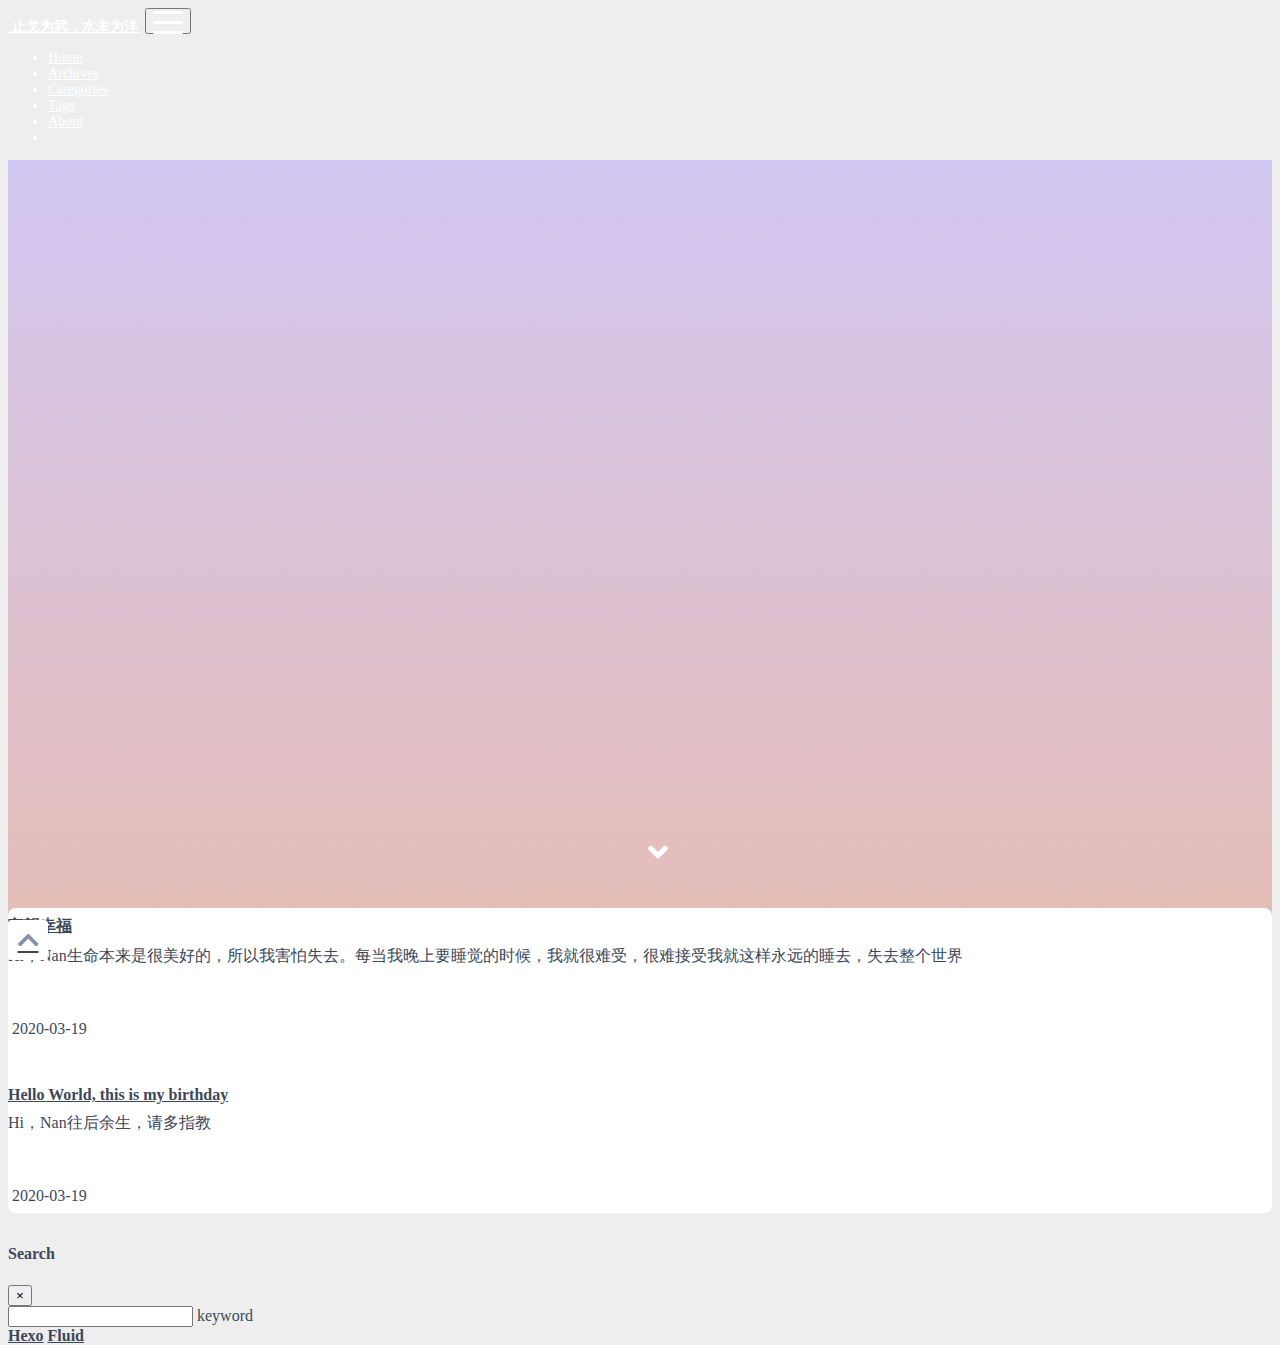
==== commit 59a9f5c6: "Site updated: 2020-03-19 16:00:39" ====
--- a/index.html
+++ b/index.html
@@ -1,215 +1,378 @@
-
 <!DOCTYPE html>
-<html lang="en" class="loading">
+<html lang="en">
+
+
+
+
+
 <head>
-    <meta charset="UTF-8" />
-    <meta http-equiv="X-UA-Compatible" content="IE=edge,chrome=1" />
-    <meta name="viewport" content="width=device-width, minimum-scale=1.0, maximum-scale=1.0, user-scalable=no">
-    <title>止戈为武，水未为洋 - 我不想在人间只凑数的那些日子</title>
-    <meta name="apple-mobile-web-app-capable" content="yes" />
-    <meta name="apple-mobile-web-app-status-bar-style" content="black-translucent">
-    <meta name="google" content="notranslate" />
-    <meta name="keywords" content="Fechin,"> 
-    <meta name="description" content="或绚烂，或腐烂,"> 
-    <meta name="author" content="wuyang"> 
-    <link rel="alternative" href="atom.xml" title="止戈为武，水未为洋" type="application/atom+xml"> 
-    <link rel="icon" href="/img/favicon.png"> 
-    
-    
-<link rel="stylesheet" href="/css/diaspora.css">
-
-	<script async src="//pagead2.googlesyndication.com/pagead/js/adsbygoogle.js"></script>
-    <script>
-         (adsbygoogle = window.adsbygoogle || []).push({
-              google_ad_client: "ca-pub-8691406134231910",
-              enable_page_level_ads: true
-         });
-    </script>
-    <script async custom-element="amp-auto-ads"
-        src="https://cdn.ampproject.org/v0/amp-auto-ads-0.1.js">
-    </script>
+  <meta charset="UTF-8">
+  <link rel="apple-touch-icon" sizes="76x76" href="/img/apple-touch-icon.png">
+  <link rel="icon" type="image/png" href="/img/favicon.png">
+  <meta name="viewport"
+        content="width=device-width, initial-scale=1.0, maximum-scale=1.0, user-scalable=no, shrink-to-fit=no">
+  <meta http-equiv="x-ua-compatible" content="ie=edge">
+  
+  <meta name="theme-color" content="#2f4154">
+  <meta name="description" content="或绚烂，或腐烂">
+  <meta name="author" content="wuyang">
+  <meta name="keywords" content="wzyn">
+  <title>止戈为武，水未为洋</title>
+
+  <link  rel="stylesheet" href="https://cdn.staticfile.org/font-awesome/5.12.1/css/all.min.css" />
+<link  rel="stylesheet" href="https://cdn.staticfile.org/twitter-bootstrap/4.4.1/css/bootstrap.min.css" />
+<link  rel="stylesheet" href="https://cdn.staticfile.org/mdbootstrap/4.13.0/css/mdb.min.css" />
+<link  rel="stylesheet" href="https://cdn.staticfile.org/github-markdown-css/3.0.1/github-markdown.min.css" />
+
+<link rel="stylesheet" href="//at.alicdn.com/t/font_1067060_qzomjdt8bmp.css">
+
+
+
+  <link  rel="stylesheet" href="/lib/prettify/tomorrow-night-eighties.min.css" />
+
+<link  rel="stylesheet" href="/css/main.css" />
+
+
+  <link defer rel="stylesheet" href="https://cdn.staticfile.org/fancybox/3.5.7/jquery.fancybox.min.css" />
+
+
+<!-- 自定义样式保持在最底部 -->
+
+
 <meta name="generator" content="Hexo 4.2.0"></head>
 
-<body class="loading">
-    <span id="config-title" style="display:none">止戈为武，水未为洋</span>
-    <div id="loader"></div>
-    <div class="nav">
-    <ul id="menu-menu" class="menu">
-        
-        <li class="pview menu-item menu-item-type-post_type menu-item-object-page">
-            <a href="//" title="首页" target="_blank" rel="noopener">首页</a>
-        </li>
-        
-        <li class="pview menu-item menu-item-type-post_type menu-item-object-page">
-            <a href="/categories/" title="分类" target="_blank" rel="noopener">分类</a>
-        </li>
-        
-        <li class="pview menu-item menu-item-type-post_type menu-item-object-page">
-            <a href="/tags/" title="标签" target="_blank" rel="noopener">标签</a>
-        </li>
-        
-        <li class="pview menu-item menu-item-type-post_type menu-item-object-page">
-            <a href="/archives/" title="归档" target="_blank" rel="noopener">归档</a>
-        </li>
-        
-        <li class="pview menu-item menu-item-type-post_type menu-item-object-page">
-            <a href="/about/" title="关于" target="_blank" rel="noopener">关于</a>
-        </li>
-        
-    </ul>
-	<span class="target"></span>
-	<center>
-	<div class="hitokoto">
-		<span class="typed" id="hitokoto" data-st="true"></span>
-	</div>
-	</center>
-	
-	<p class="footerlinks">
-		<a href="#" class="iconfont icon-null"></a>
-		
-            <a href="/" title="facebook" class="iconfont icon-facebook" target="_blank" rel="noopener"> </a>
-        
-            <a href="/" title="twitter" class="iconfont icon-twitter" target="_blank" rel="noopener"> </a>
-        
-            <a href="/" title="github" class="iconfont icon-github" target="_blank" rel="noopener"> </a>
-        
-            <a href="/img/logo.png" title="wechat" class="iconfont icon-wechat" target="_blank" rel="noopener"> </a>
-        
-            <a href="mailto:xxxx@gmail.com" title="email" class="iconfont icon-email" target="_blank" rel="noopener"> </a>
-        
-		<a href="#" class="iconfont icon-null"></a>
-	</p>
-	
-    <p id="copyright">
-        &copy; 2020 wuyang.
-        <span> | </span>Powered by <a href="https://hexo.io/" title="Hexo" target="_blank" rel="noopener">Hexo</a>
-        <span> | </span>Theme <a href="https://github.com/Fechin/hexo-theme-diaspora" title="Diaspora" target="_blank" rel="noopener">Diaspora</a> by Fechin
-		
-		<span> | </span><a rel="nofollow" href="http://www.beian.miit.gov.cn" target="_blank">冀ICP备xxxxxxx号</a>
-		
-    </p>
+
+<body>
+  <header style="height: 100vh;">
+    <nav id="navbar" class="navbar fixed-top  navbar-expand-lg navbar-dark scrolling-navbar">
+  <div class="container">
+    <a class="navbar-brand"
+       href="/">&nbsp;<strong>止戈为武，水未为洋</strong>&nbsp;</a>
+
+    <button id="navbar-toggler-btn" class="navbar-toggler" type="button" data-toggle="collapse"
+            data-target="#navbarSupportedContent"
+            aria-controls="navbarSupportedContent" aria-expanded="false" aria-label="Toggle navigation">
+      <div class="animated-icon"><span></span><span></span><span></span></div>
+    </button>
+
+    <!-- Collapsible content -->
+    <div class="collapse navbar-collapse" id="navbarSupportedContent">
+      <ul class="navbar-nav ml-auto text-center">
+        
+          
+          
+          
+          
+          <li class="nav-item">
+            <a class="nav-link" href="/">Home</a>
+          </li>
+        
+          
+          
+          
+          
+          <li class="nav-item">
+            <a class="nav-link" href="/archives/">Archives</a>
+          </li>
+        
+          
+          
+          
+          
+          <li class="nav-item">
+            <a class="nav-link" href="/categories/">Categories</a>
+          </li>
+        
+          
+          
+          
+          
+          <li class="nav-item">
+            <a class="nav-link" href="/tags/">Tags</a>
+          </li>
+        
+          
+          
+          
+          
+          <li class="nav-item">
+            <a class="nav-link" href="/about/">About</a>
+          </li>
+        
+        
+          <li class="nav-item" id="search-btn">
+            <a class="nav-link" data-toggle="modal" data-target="#modalSearch">&nbsp;&nbsp;<i
+                class="iconfont icon-search"></i>&nbsp;&nbsp;</a>
+          </li>
+        
+      </ul>
+    </div>
+  </div>
+</nav>
+
+    <div class="view intro-2" id="background" parallax=true
+         style="background: url('/img/default.png') no-repeat center center;
+           background-size: cover;">
+      <div class="full-bg-img">
+        <div class="mask rgba-black-light flex-center">
+          <div class="container text-center white-text fadeInUp">
+            <span class="h2" id="subtitle">
+              
+            </span>
+
+            
+          </div>
+
+          
+            <div class="scroll-down-bar">
+              <i class="fas fa-angle-down scroll-down-arrow"></i>
+            </div>
+          
+        </div>
+      </div>
+    </div>
+  </header>
+
+  <main>
+    
+      <div class="container nopadding-md">
+        <div class="py-5 z-depth-3" id="board"
+          style=margin-top:0>
+          
+          <div class="container">
+            <div class="row">
+              <div class="col-12 col-md-10 m-auto">
+                
+
+
+  <div class="row mx-auto index-card">
+    
+    
+    <div class="col-12 col-md-12 mx-auto index-info">
+      <a href="/2020/03/19/%E5%AE%88%E6%9C%9B%E5%B9%B8%E7%A6%8F/">
+        <p class="h4 index-header">守望幸福</p>
+      </a>
+
+      <a href="/2020/03/19/%E5%AE%88%E6%9C%9B%E5%B9%B8%E7%A6%8F/">
+        
+        
+          
+        
+        <div class="index-excerpt" >
+          <div class="index-text mb-1">Hi，Nan生命本来是很美好的，所以我害怕失去。每当我晚上要睡觉的时候，我就很难受，很难接受我就这样永远的睡去，失去整个世界
 </div>
-
-<div id="container">
-    
-<div id="screen">
-    <div id="mark">
-        <div class="layer" data-depth="0.4">
-            <img src="/img/welcome-cover.jpg" id="cover" crossorigin="anonymous" width="1920" height="1080">
-        </div>
-    </div>
-    <div id="vibrant">
-        <svg viewBox="0 0 2880 1620" height="100%" preserveAspectRatio="xMaxYMax slice">
-            <polygon opacity="0.7" points="2000,1620 0,1620 0,0 600,0 "/>
-        </svg>
-        <div></div>
-    </div>
-    <div id="header">
-        <div>
-            <a class="image-logo" href="/"></a>
-			
-            <div class="iconfont icon-menu switchmenu"></div>
-        </div>
-    </div>
-    
-    <div id="post0">
-        <p>三月 19, 2020</p>
-        <h2><a href="/2020/03/19/%E5%AE%88%E6%9C%9B%E5%B9%B8%E7%A6%8F/" title="守望幸福" class="posttitle">守望幸福</a></h2>
-        <p class="summary">Hi，Nan生命本来是很美好的，所以我害怕失去。每当我晚上要睡觉的时候，我就很难受，很难接受我就这样永远的睡去，失...</p>
-    </div>
-    
+        </div>
+      </a>
+
+      <div class="index-btm">
+        
+          <i class="iconfont icon-riqi2"></i>&nbsp;2020-03-19&nbsp;&nbsp;
+        
+        
+        
+      </div>
+    </div>
+  </div>
+
+  <div class="row mx-auto index-card">
+    
+    
+    <div class="col-12 col-md-12 mx-auto index-info">
+      <a href="/2020/03/19/hello-zyn/">
+        <p class="h4 index-header">Hello World, this is my birthday</p>
+      </a>
+
+      <a href="/2020/03/19/hello-zyn/">
+        
+        
+          
+        
+        <div class="index-excerpt" >
+          <div class="index-text mb-1">Hi，Nan往后余生，请多指教
 </div>
-
-    <div id="primary">
-        
-<div class="post">
-    <a href="/2020/03/19/hello-zyn/" title="Hello World, this is my birthday">
-        <img src="/img/cover.jpg" class="cover" width="680" height="440">
+        </div>
+      </a>
+
+      <div class="index-btm">
+        
+          <i class="iconfont icon-riqi2"></i>&nbsp;2020-03-19&nbsp;&nbsp;
+        
+        
+        
+      </div>
+    </div>
+  </div>
+
+
+
+
+
+              </div>
+            </div>
+          </div>
+        </div>
+      </div>
+    
+  </main>
+
+  
+    <a class="z-depth-1" id="scroll-top-button" href="#" role="button">
+      <i class="fa fa-chevron-up scroll-top-arrow" aria-hidden="true"></i>
     </a>
-    <div class="else">
-        <p>三月 19, 2020</p>
-        <h3><a href="/2020/03/19/hello-zyn/" title="Hello World, this is my birthday" class="posttitle">Hello World, this is my birthday</a></h3>
-        <p>Hi，Nan往后余生，请多指教
-</p>
-    </div>
+  
+
+  
+    <div class="modal fade" id="modalSearch" tabindex="-1" role="dialog" aria-labelledby="ModalLabel"
+     aria-hidden="true">
+  <div class="modal-dialog modal-dialog-scrollable modal-lg" role="document">
+    <div class="modal-content">
+      <div class="modal-header text-center">
+        <h4 class="modal-title w-100 font-weight-bold">Search</h4>
+        <button type="button" id="local-search-close" class="close" data-dismiss="modal" aria-label="Close">
+          <span aria-hidden="true">&times;</span>
+        </button>
+      </div>
+      <div class="modal-body mx-3">
+        <div class="md-form mb-5">
+          <input type="text" id="local-search-input" class="form-control validate">
+          <label data-error="x" data-success="v"
+                 for="local-search-input">keyword</label>
+        </div>
+        <div class="list-group" id="local-search-result"></div>
+      </div>
+    </div>
+  </div>
 </div>
-
-
-    </div>
-    
-</div>
-<div id="preview"></div>
+  
+
+  
+
+  
+
+  <footer class="mt-5">
+  <div class="text-center py-3">
+    <div>
+      <a href="https://hexo.io" target="_blank" rel="nofollow noopener"><b>Hexo</b></a>
+      <i class="iconfont icon-love"></i>
+      <a href="https://github.com/fluid-dev/hexo-theme-fluid" target="_blank" rel="nofollow noopener"> <b>Fluid</b></a>
+    </div>
+    
+
+    
+
+    
+  </div>
+</footer>
+
+<!-- SCRIPTS -->
+<script  src="https://cdn.staticfile.org/jquery/3.4.1/jquery.min.js" ></script>
+<script  src="https://cdn.staticfile.org/popper.js/1.16.1/umd/popper.min.js" ></script>
+<script  src="https://cdn.staticfile.org/twitter-bootstrap/4.4.1/js/bootstrap.min.js" ></script>
+<script  src="https://cdn.staticfile.org/mdbootstrap/4.13.0/js/mdb.min.js" ></script>
+<script  src="/js/main.js" ></script>
+
+
+  <script  src="/js/lazyload.js" ></script>
+
+
+
+
+
+  <script defer src="https://cdn.staticfile.org/clipboard.js/2.0.6/clipboard.min.js" ></script>
+  <script  src="/js/clipboard-use.js" ></script>
+
+
+
+
+
+
+
+
+<!-- Plugins -->
+
+
+
+  <script  src="https://cdn.staticfile.org/prettify/188.0.0/prettify.min.js" ></script>
+  <script>
+    $(document).ready(function () {
+      $('pre').addClass('prettyprint  linenums');
+      prettyPrint();
+    })
+  </script>
+
+
+
+  <script  src="https://cdn.staticfile.org/typed.js/2.0.11/typed.min.js" ></script>
+  <script>
+    var typed = new Typed('#subtitle', {
+      strings: [
+        '  ',
+        "我不想在人间只凑数的那些日子&nbsp;",
+      ],
+      cursorChar: "_",
+      typeSpeed: 70,
+      loop: false,
+    });
+    typed.stop();
+    $(document).ready(function () {
+      $(".typed-cursor").addClass("h2");
+      typed.start();
+    });
+  </script>
+
+
+
+  <script  src="https://cdn.staticfile.org/anchor-js/4.2.2/anchor.min.js" ></script>
+  <script>
+    anchors.options = {
+      placement: "right",
+      visible: "hover",
+      
+    };
+    var el = "h1,h2,h3,h4,h5,h6".split(",");
+    var res = [];
+    for (item of el) {
+      res.push(".markdown-body > " + item)
+    }
+    anchors.add(res.join(", "))
+  </script>
+
+
+
+  <script  src="/js/local-search.js" ></script>
+  <script>
+    var path = "/local-search.xml";
+    var inputArea = document.querySelector("#local-search-input");
+    inputArea.onclick = function () {
+      getSearchFile(path);
+      this.onclick = null
+    }
+  </script>
+
+
+
+  <script defer src="https://cdn.staticfile.org/fancybox/3.5.7/jquery.fancybox.min.js" ></script>
+  <script>
+    $("#post img:not(.no-zoom img, img[no-zoom])").each(
+      function () {
+        var element = document.createElement("a");
+        $(element).attr("data-fancybox", "images");
+        $(element).attr("href", $(this).attr("src"));
+        $(this).wrap(element);
+      }
+    );
+  </script>
+
+
+
+
+
+
+
+
+
 
 
 
 </body>
-
-
-<script src="//lib.baomitu.com/jquery/1.8.3/jquery.min.js"></script>
-<script src="/js/plugin.js"></script>
-<script src="/js/typed.js"></script>
-<script src="/js/diaspora.js"></script>
-
-
-<link rel="stylesheet" href="/photoswipe/photoswipe.css">
-<link rel="stylesheet" href="/photoswipe/default-skin/default-skin.css">
-
-
-<script src="/photoswipe/photoswipe.min.js"></script>
-<script src="/photoswipe/photoswipe-ui-default.min.js"></script>
-
-
-<!-- Root element of PhotoSwipe. Must have class pswp. -->
-<div class="pswp" tabindex="-1" role="dialog" aria-hidden="true">
-    <!-- Background of PhotoSwipe. 
-         It's a separate element as animating opacity is faster than rgba(). -->
-    <div class="pswp__bg"></div>
-    <!-- Slides wrapper with overflow:hidden. -->
-    <div class="pswp__scroll-wrap">
-        <!-- Container that holds slides. 
-            PhotoSwipe keeps only 3 of them in the DOM to save memory.
-            Don't modify these 3 pswp__item elements, data is added later on. -->
-        <div class="pswp__container">
-            <div class="pswp__item"></div>
-            <div class="pswp__item"></div>
-            <div class="pswp__item"></div>
-        </div>
-        <!-- Default (PhotoSwipeUI_Default) interface on top of sliding area. Can be changed. -->
-        <div class="pswp__ui pswp__ui--hidden">
-            <div class="pswp__top-bar">
-                <!--  Controls are self-explanatory. Order can be changed. -->
-                <div class="pswp__counter"></div>
-                <button class="pswp__button pswp__button--close" title="Close (Esc)"></button>
-                <button class="pswp__button pswp__button--share" title="Share"></button>
-                <button class="pswp__button pswp__button--fs" title="Toggle fullscreen"></button>
-                <button class="pswp__button pswp__button--zoom" title="Zoom in/out"></button>
-                <!-- Preloader demo http://codepen.io/dimsemenov/pen/yyBWoR -->
-                <!-- element will get class pswp__preloader--active when preloader is running -->
-                <div class="pswp__preloader">
-                    <div class="pswp__preloader__icn">
-                      <div class="pswp__preloader__cut">
-                        <div class="pswp__preloader__donut"></div>
-                      </div>
-                    </div>
-                </div>
-            </div>
-            <div class="pswp__share-modal pswp__share-modal--hidden pswp__single-tap">
-                <div class="pswp__share-tooltip"></div> 
-            </div>
-            <button class="pswp__button pswp__button--arrow--left" title="Previous (arrow left)">
-            </button>
-            <button class="pswp__button pswp__button--arrow--right" title="Next (arrow right)">
-            </button>
-            <div class="pswp__caption">
-                <div class="pswp__caption__center"></div>
-            </div>
-        </div>
-    </div>
-</div>
-
-
-
-
-
-
 </html>
--- a/lib/prettify/tomorrow-night-eighties.min.css
+++ b/lib/prettify/tomorrow-night-eighties.min.css
@@ -0,0 +1,2 @@
+/*! Color themes for Google Code Prettify | MIT License | github.com/jmblog/color-themes-for-google-code-prettify */
+.prettyprint{background:#2d2d2d!important;font-family:Menlo,Bitstream Vera Sans Mono,DejaVu Sans Mono,Monaco,Consolas,monospace;border:0!important}.pln{color:#ccc}ol.linenums{margin-top:0;margin-bottom:0;color:#999}li.L0,li.L1,li.L2,li.L3,li.L4,li.L5,li.L6,li.L7,li.L8,li.L9{padding-left:1em;background-color:#2d2d2d;list-style-type:decimal}@media screen{.str{color:#9c9}.kwd{color:#c9c}.com{color:#999}.typ{color:#69c}.lit{color:#f99157}.pun{color:#ccc}.opn{color:#ccc}.clo{color:#ccc}.tag{color:#f2777a}.atn{color:#f99157}.atv{color:#6cc}.dec{color:#f99157}.var{color:#f2777a}.fun{color:#69c}}--- a/css/main.css
+++ b/css/main.css
@@ -0,0 +1,901 @@
+html,
+body,
+header,
+.view {
+  height: 100%;
+  overflow-wrap: break-word;
+}
+body {
+  background-color: #eee;
+  color: #3c4858;
+}
+body a {
+  color: #3c4858;
+}
+body a:hover {
+  color: #1abc9c;
+}
+img[srcset] {
+  object-fit: cover;
+}
+.hover-with-bg {
+  display: inline-block;
+  padding: 0.45rem;
+}
+.hover-with-bg:hover {
+  background-color: #f8f9fa !important;
+}
+.visitors {
+  font-size: 0.8em;
+  padding: 0.45rem;
+  float: right;
+}
+#board {
+  position: relative;
+  margin-top: -2rem;
+  background-color: #fff;
+  border-radius: 0.5rem;
+  z-index: 3;
+}
+@media (max-width: 767px) {
+  header .h2 {
+    font-size: 1.5rem;
+  }
+  .nopadding-md {
+    padding-left: 0 !important;
+    padding-right: 0 !important;
+  }
+}
+#local-search-result .search-list-title {
+  border-left: 3px solid #0d47a1;
+}
+#local-search-result .search-list-content {
+  padding: 0 1.25rem;
+}
+.page-content strong,
+post-content strong {
+  font-weight: bold;
+}
+.code-block {
+  position: relative;
+}
+.copy-btn {
+  display: inline-block;
+  cursor: pointer;
+  border-radius: 3px;
+  border: none;
+  background-color: rgba(255,255,255,0.3);
+  -webkit-user-select: none;
+  -moz-user-select: none;
+  -ms-user-select: none;
+  user-select: none;
+  -webkit-appearance: none;
+  font-size: 0.75rem;
+  line-height: 1;
+  font-weight: bold;
+  outline: none;
+  color: #6a737d;
+  -webkit-transition: opacity 0.2s ease-in-out;
+  -o-transition: opacity 0.2s ease-in-out;
+  transition: opacity 0.2s ease-in-out;
+  padding: 0.35rem 0.35rem;
+  position: absolute;
+  right: 0.5rem;
+  top: 0.5rem;
+  opacity: 0;
+}
+.copy-btn > span {
+  margin-left: 5px;
+}
+.code-block:hover > .copy-btn {
+  opacity: 0.9;
+}
+.code-block:hover > .copy-btn,
+.code-block:not(:hover) > .copy-btn {
+  outline: none;
+}
+@media (max-width: 575px) {
+  .copy-btn {
+    display: none;
+  }
+}
+.markdown-body {
+  margin-bottom: 2rem;
+}
+.markdown-body strong {
+  font-weight: bold;
+}
+.markdown-body h1,
+.markdown-body h2,
+.markdown-body h3,
+.markdown-body h4,
+.markdown-body h5,
+.markdown-body h6 {
+  margin-bottom: 0.75em;
+  margin-top: 2em;
+}
+.markdown-body hr {
+  height: 0.2em;
+  margin: 2rem 0;
+}
+.markdown-body strong {
+  font-weight: bold;
+}
+.markdown-body p > img,
+.markdown-body a > img > p {
+  max-width: 90%;
+  margin: 1.5rem auto;
+  display: block;
+  box-shadow: 0 5px 11px 0 rgba(0,0,0,0.18), 0 4px 15px 0 rgba(0,0,0,0.15) !important;
+}
+.list-group-item {
+  border: 0;
+}
+.page-link {
+  font-size: 1.1rem;
+}
+.navbar {
+  background-color: transparent;
+  font-size: 0.875rem;
+  color: white;
+}
+.navbar a {
+  color: white;
+}
+.navbar a:hover {
+  background-color: rgba(0,0,0,0.1);
+}
+.navbar-custom {
+  color: white;
+}
+.navbar-custom a {
+  color: white;
+}
+.top-nav-collapse {
+  background-color: #2f4154;
+}
+.navbar-col-show {
+  background-color: #2f4154;
+}
+@media (max-width: 767px) {
+  .navbar {
+    font-size: 1rem;
+    line-height: 2.5rem;
+  }
+}
+.pagination a,
+.pagination .current {
+  outline: 0;
+  border: 0;
+  background-color: transparent;
+  font-size: 0.9rem;
+  padding: 0.5rem 0.75rem;
+  line-height: 1.25;
+  -webkit-border-radius: 0.125rem;
+  border-radius: 0.125rem;
+  -webkit-transition: all 0.3s linear;
+  -o-transition: all 0.3s linear;
+  transition: all 0.3s linear;
+}
+.pagination a:hover,
+.pagination .current {
+  background-color: #eee;
+}
+.scroll-down-bar {
+  position: absolute;
+  width: 100%;
+  font-size: 2rem;
+  height: 6rem;
+  text-align: center;
+  cursor: pointer;
+  bottom: 0;
+}
+.scroll-down-arrow {
+  position: absolute;
+  padding-top: 2rem;
+  color: #fff;
+  -webkit-transform: translateZ(0);
+  -moz-transform: translateZ(0);
+  -ms-transform: translateZ(0);
+  -o-transform: translateZ(0);
+  transform: translateZ(0);
+  -webkit-animation: scroll-down 1.5s infinite;
+  animation: scroll-down 1.5s infinite;
+}
+#scroll-top-button {
+  position: fixed;
+  background: #fff;
+  border-radius: 4px;
+  width: 40px;
+  height: 40px;
+  bottom: -60px;
+  -webkit-transition: bottom 0.3s ease;
+  -moz-transform: bottom 0.3s ease;
+  -ms-transform: bottom 0.3s ease;
+  -o-transform: bottom 0.3s ease;
+  transition: bottom 0.3s ease;
+  outline: none;
+  display: flex;
+  display: -webkit-flex;
+  align-items: center;
+}
+#scroll-top-button i {
+  -webkit-transform: translateZ(0);
+  -moz-transform: translateZ(0);
+  -ms-transform: translateZ(0);
+  -o-transform: translateZ(0);
+  transform: translateZ(0);
+}
+#scroll-top-button:hover i,
+#scroll-top-button:active i {
+  -webkit-animation-name: scroll-top;
+  animation-name: scroll-top;
+  -webkit-animation-duration: 1s;
+  animation-duration: 1s;
+  -webkit-animation-delay: 0.1s;
+  animation-delay: 0.1s;
+  -webkit-animation-timing-function: ease-in-out;
+  animation-timing-function: ease-in-out;
+  -webkit-animation-iteration-count: infinite;
+  animation-iteration-count: infinite;
+  -webkit-animation-fill-mode: forwards;
+  animation-fill-mode: forwards;
+  -webkit-animation-direction: alternate;
+  animation-direction: alternate;
+}
+.scroll-top-arrow {
+  margin: auto;
+  font-size: 24px;
+  color: #8590ab;
+}
+.animated-icon {
+  width: 30px;
+  height: 20px;
+  position: relative;
+  margin: 0;
+  -webkit-transform: rotate(0deg);
+  -moz-transform: rotate(0deg);
+  -o-transform: rotate(0deg);
+  transform: rotate(0deg);
+  -webkit-transition: 0.5s ease-in-out;
+  -moz-transition: 0.5s ease-in-out;
+  -o-transition: 0.5s ease-in-out;
+  transition: 0.5s ease-in-out;
+  cursor: pointer;
+}
+.animated-icon span {
+  display: block;
+  position: absolute;
+  height: 3px;
+  width: 100%;
+  border-radius: 9px;
+  opacity: 1;
+  left: 0;
+  -webkit-transform: rotate(0deg);
+  -moz-transform: rotate(0deg);
+  -o-transform: rotate(0deg);
+  transform: rotate(0deg);
+  -webkit-transition: 0.25s ease-in-out;
+  -moz-transition: 0.25s ease-in-out;
+  -o-transition: 0.25s ease-in-out;
+  transition: 0.25s ease-in-out;
+  background: #fff;
+}
+.animated-icon span:nth-child(1) {
+  top: 0;
+}
+.animated-icon span:nth-child(2) {
+  top: 10px;
+}
+.animated-icon span:nth-child(3) {
+  top: 20px;
+}
+.animated-icon.open span:nth-child(1) {
+  top: 11px;
+  -webkit-transform: rotate(135deg);
+  -moz-transform: rotate(135deg);
+  -o-transform: rotate(135deg);
+  transform: rotate(135deg);
+}
+.animated-icon.open span:nth-child(2) {
+  opacity: 0;
+  left: -60px;
+}
+.animated-icon.open span:nth-child(3) {
+  top: 11px;
+  -webkit-transform: rotate(-135deg);
+  -moz-transform: rotate(-135deg);
+  -o-transform: rotate(-135deg);
+  transform: rotate(-135deg);
+}
+.qr-trigger {
+  cursor: pointer;
+  position: relative;
+}
+.qr-trigger:hover .qr-img {
+  display: block;
+  transition: all 0.3s;
+}
+.qr-img {
+  max-width: 200px;
+  position: absolute;
+  right: -100px;
+  z-index: 99;
+  display: none;
+  box-shadow: 0 0 20px -5px rgba(158,158,158,0.2);
+}
+a.police-beian {
+  position: relative;
+  overflow: hidden;
+  display: inline-flex;
+  align-items: center;
+  justify-content: center;
+}
+a.police-beian img {
+  margin: 0 3px;
+  width: 18px;
+  height: 18px;
+}
+@media (max-width: 320px) {
+  a.police-beian span.police-beian-sep {
+    display: none;
+  }
+}
+@-moz-keyframes scroll-down {
+  0% {
+    opacity: 0.8;
+    top: 0;
+  }
+  50% {
+    opacity: 0.4;
+    top: -1em;
+  }
+  100% {
+    opacity: 0.8;
+    top: 0;
+  }
+}
+@-webkit-keyframes scroll-down {
+  0% {
+    opacity: 0.8;
+    top: 0;
+  }
+  50% {
+    opacity: 0.4;
+    top: -1em;
+  }
+  100% {
+    opacity: 0.8;
+    top: 0;
+  }
+}
+@-o-keyframes scroll-down {
+  0% {
+    opacity: 0.8;
+    top: 0;
+  }
+  50% {
+    opacity: 0.4;
+    top: -1em;
+  }
+  100% {
+    opacity: 0.8;
+    top: 0;
+  }
+}
+@keyframes scroll-down {
+  0% {
+    opacity: 0.8;
+    top: 0;
+  }
+  50% {
+    opacity: 0.4;
+    top: -1em;
+  }
+  100% {
+    opacity: 0.8;
+    top: 0;
+  }
+}
+@-moz-keyframes scroll-top {
+  0% {
+    -webkit-transform: translateY(0);
+    transform: translateY(0);
+  }
+  50% {
+    -webkit-transform: translateY(-0.35rem);
+    transform: translateY(-0.35rem);
+  }
+  100% {
+    -webkit-transform: translateY(0);
+    transform: translateY(0);
+  }
+}
+@-webkit-keyframes scroll-top {
+  0% {
+    -webkit-transform: translateY(0);
+    transform: translateY(0);
+  }
+  50% {
+    -webkit-transform: translateY(-0.35rem);
+    transform: translateY(-0.35rem);
+  }
+  100% {
+    -webkit-transform: translateY(0);
+    transform: translateY(0);
+  }
+}
+@-o-keyframes scroll-top {
+  0% {
+    -webkit-transform: translateY(0);
+    transform: translateY(0);
+  }
+  50% {
+    -webkit-transform: translateY(-0.35rem);
+    transform: translateY(-0.35rem);
+  }
+  100% {
+    -webkit-transform: translateY(0);
+    transform: translateY(0);
+  }
+}
+@keyframes scroll-top {
+  0% {
+    -webkit-transform: translateY(0);
+    transform: translateY(0);
+  }
+  50% {
+    -webkit-transform: translateY(-0.35rem);
+    transform: translateY(-0.35rem);
+  }
+  100% {
+    -webkit-transform: translateY(0);
+    transform: translateY(0);
+  }
+}
+.index-card {
+  margin-bottom: 2rem;
+}
+.index-img {
+  box-shadow: 0 5px 11px 0 rgba(0,0,0,0.18), 0 4px 15px 0 rgba(0,0,0,0.15);
+}
+.index-info {
+  display: flex;
+  flex-direction: column;
+  justify-content: space-between;
+}
+.index-header {
+  font-weight: 700;
+  white-space: nowrap;
+  overflow: hidden;
+  text-overflow: ellipsis;
+  margin-top: 0.5rem;
+  margin-bottom: 0;
+}
+.index-btm {
+  margin-bottom: 0.5rem;
+}
+.index-thumbnails {
+  display: block;
+  width: 100%;
+  height: 10rem;
+  object-fit: cover;
+}
+.index-excerpt {
+  margin: 0.5rem 0 0.5rem 0;
+  height: calc(1.4rem * 3);
+  line-height: 1.4rem;
+  overflow: hidden;
+}
+.index-excerpt .index-text {
+  float: right;
+  margin-left: -0.25rem;
+  width: 100%;
+  word-break: break-word;
+  display: -webkit-box;
+  -webkit-box-orient: vertical;
+  -webkit-line-clamp: 3;
+}
+@media (max-width: 767px) {
+  .index-info {
+    padding-top: 0.5rem;
+  }
+  .index-header {
+    font-size: 1.25rem;
+    white-space: normal;
+    overflow: hidden;
+  }
+}
+.post-content {
+  box-sizing: border-box;
+  padding-left: 10%;
+  padding-right: 10%;
+  max-width: 64rem;
+}
+@media (max-width: 767px) {
+  .post-content {
+    padding-left: 2rem;
+    padding-right: 2rem;
+  }
+}
+@media (max-width: 424px) {
+  .post-content {
+    padding-left: 1rem;
+    padding-right: 1rem;
+  }
+}
+.post-content h1::before,
+h2::before,
+h3::before,
+h4::before,
+h5::before,
+h6::before {
+  display: block;
+  content: "";
+  margin-top: -50px;
+  height: 50px;
+  width: 1px;
+  visibility: hidden;
+}
+.post-meta {
+  margin: 0 0.25rem;
+}
+.post-meta i {
+  margin: 0 0.15rem;
+}
+.post-prevnext {
+  margin-top: 2rem;
+  display: flex;
+  justify-content: space-between;
+}
+.post-prevnext .post-prev,
+.post-prevnext .post-next {
+  display: flex;
+}
+.post-prevnext .post-prev i,
+.post-prevnext .post-next i {
+  font-size: 1.2rem;
+  -webkit-transform: translateZ(0);
+  -moz-transform: translateZ(0);
+  -ms-transform: translateZ(0);
+  -o-transform: translateZ(0);
+  transform: translateZ(0);
+}
+.post-prevnext .post-prev a,
+.post-prevnext .post-next a {
+  display: flex;
+  align-items: center;
+}
+.post-prevnext .post-prev span,
+.post-prevnext .post-next span {
+  display: -webkit-box;
+  -webkit-box-orient: vertical;
+  -webkit-line-clamp: 2;
+  text-overflow: ellipsis;
+  overflow: hidden;
+}
+.post-prevnext .post-prev:hover i,
+.post-prevnext .post-prev:active i,
+.post-prevnext .post-next:hover i,
+.post-prevnext .post-next:active i {
+  -webkit-animation-duration: 1s;
+  animation-duration: 1s;
+  -webkit-animation-delay: 0.1s;
+  animation-delay: 0.1s;
+  -webkit-animation-timing-function: ease-in-out;
+  animation-timing-function: ease-in-out;
+  -webkit-animation-iteration-count: infinite;
+  animation-iteration-count: infinite;
+  -webkit-animation-fill-mode: forwards;
+  animation-fill-mode: forwards;
+  -webkit-animation-direction: alternate;
+  animation-direction: alternate;
+}
+.post-prevnext .post-prev:hover i,
+.post-prevnext .post-prev:active i {
+  -webkit-animation-name: post-prev-anim;
+  animation-name: post-prev-anim;
+}
+.post-prevnext .post-next:hover i,
+.post-prevnext .post-next:active i {
+  -webkit-animation-name: post-next-anim;
+  animation-name: post-next-anim;
+}
+.post-prevnext .post-next {
+  justify-content: flex-end;
+}
+.post-prevnext .fa-chevron-left {
+  margin-right: 0.5rem;
+}
+.post-prevnext .fa-chevron-right {
+  margin-left: 0.5rem;
+}
+@media (max-width: 575px) {
+  .post-prevnext {
+    display: none;
+  }
+}
+#toc {
+  padding: 3rem 0 0 0;
+  height: 80%;
+}
+#toc p {
+  visibility: hidden;
+}
+#tocbot {
+  max-height: 100%;
+  overflow-y: auto;
+  overflow: -moz-scrollbars-none;
+  -ms-overflow-style: none;
+}
+#tocbot ol {
+  list-style: none;
+  padding-inline-start: 1rem;
+}
+#tocbot::-webkit-scrollbar {
+  display: none;
+}
+.tocbot-list ol {
+  list-style: none;
+  padding-left: 1rem;
+}
+.tocbot-list a {
+  font-size: 15px;
+}
+.tocbot-link {
+  color: #3c4858;
+}
+.tocbot-active-link {
+  font-weight: 600;
+  color: #1abc9c;
+}
+.tocbot-is-collapsible {
+  max-height: 1000px;
+  overflow: hidden;
+  transition: all 300ms ease-in-out;
+}
+.tocbot-is-collapsed {
+  max-height: 0;
+}
+@media (max-width: 1024px) {
+  .toc-container {
+    padding-left: 0;
+    padding-right: 0;
+  }
+}
+.custom,
+.comments {
+  margin-top: 2rem;
+}
+@media (min-width: 64rem) {
+  .custom,
+  .comments {
+    max-width: 64rem;
+  }
+}
+.katex-block {
+  overflow-x: auto;
+}
+@-moz-keyframes post-prev-anim {
+  0% {
+    -webkit-transform: translateX(0);
+    transform: translateX(0);
+  }
+  50% {
+    -webkit-transform: translateX(-0.35rem);
+    transform: translateX(-0.35rem);
+  }
+  100% {
+    -webkit-transform: translateX(0);
+    transform: translateX(0);
+  }
+}
+@-webkit-keyframes post-prev-anim {
+  0% {
+    -webkit-transform: translateX(0);
+    transform: translateX(0);
+  }
+  50% {
+    -webkit-transform: translateX(-0.35rem);
+    transform: translateX(-0.35rem);
+  }
+  100% {
+    -webkit-transform: translateX(0);
+    transform: translateX(0);
+  }
+}
+@-o-keyframes post-prev-anim {
+  0% {
+    -webkit-transform: translateX(0);
+    transform: translateX(0);
+  }
+  50% {
+    -webkit-transform: translateX(-0.35rem);
+    transform: translateX(-0.35rem);
+  }
+  100% {
+    -webkit-transform: translateX(0);
+    transform: translateX(0);
+  }
+}
+@keyframes post-prev-anim {
+  0% {
+    -webkit-transform: translateX(0);
+    transform: translateX(0);
+  }
+  50% {
+    -webkit-transform: translateX(-0.35rem);
+    transform: translateX(-0.35rem);
+  }
+  100% {
+    -webkit-transform: translateX(0);
+    transform: translateX(0);
+  }
+}
+@-moz-keyframes post-next-anim {
+  0% {
+    -webkit-transform: translateX(0);
+    transform: translateX(0);
+  }
+  50% {
+    -webkit-transform: translateX(0.35rem);
+    transform: translateX(0.35rem);
+  }
+  100% {
+    -webkit-transform: translateX(0);
+    transform: translateX(0);
+  }
+}
+@-webkit-keyframes post-next-anim {
+  0% {
+    -webkit-transform: translateX(0);
+    transform: translateX(0);
+  }
+  50% {
+    -webkit-transform: translateX(0.35rem);
+    transform: translateX(0.35rem);
+  }
+  100% {
+    -webkit-transform: translateX(0);
+    transform: translateX(0);
+  }
+}
+@-o-keyframes post-next-anim {
+  0% {
+    -webkit-transform: translateX(0);
+    transform: translateX(0);
+  }
+  50% {
+    -webkit-transform: translateX(0.35rem);
+    transform: translateX(0.35rem);
+  }
+  100% {
+    -webkit-transform: translateX(0);
+    transform: translateX(0);
+  }
+}
+@keyframes post-next-anim {
+  0% {
+    -webkit-transform: translateX(0);
+    transform: translateX(0);
+  }
+  50% {
+    -webkit-transform: translateX(0.35rem);
+    transform: translateX(0.35rem);
+  }
+  100% {
+    -webkit-transform: translateX(0);
+    transform: translateX(0);
+  }
+}
+.about-avatar {
+  position: relative;
+  margin: -8rem auto 1rem;
+  max-width: 10rem;
+  z-index: 3;
+}
+.about-avatar img {
+  width: 10rem;
+  height: 10rem;
+  object-fit: cover;
+}
+.category-tree-list {
+  font-size: 1rem;
+  list-style-type: circle;
+}
+.category-tree-list .category-tree-list-link {
+  display: inline-block;
+  padding: 0.1rem 0.55rem;
+  font-weight: 350;
+}
+.category-tree-list .category-tree-list-count {
+  padding-left: 0.5rem;
+  color: #99a9bf;
+  font-size: 0.75rem;
+}
+.category-tree-list .category-tree-list-count::before {
+  content: "(";
+}
+.category-tree-list .category-tree-list-count::after {
+  content: ")";
+}
+.tagcloud {
+  padding: 1rem 5%;
+}
+.tagcloud a {
+  display: inline-block;
+  padding: 0.5rem;
+  font-weight: 400;
+}
+.tagcloud a:hover {
+  color: #1abc9c !important;
+}
+.links .card {
+  box-shadow: none;
+}
+.links .card-body {
+  margin: 1rem 0;
+  padding: 1rem;
+  border-radius: 0.3rem;
+  display: block;
+}
+.links .card-body .row {
+  margin: 0;
+  height: 3.5rem;
+  flex-wrap: nowrap;
+}
+.links .card-body:hover {
+  transition-duration: 0.3s;
+  background-color: #ebedef;
+}
+.links .card-body:hover .link-avatar {
+  transform: scale(1.1);
+}
+.link-avatar {
+  width: 3rem;
+  height: 3rem;
+  border-radius: 1.5rem;
+  margin-right: 0.75rem;
+  object-fit: cover;
+  transition-duration: 0.3s;
+}
+.link-text {
+  display: grid;
+  flex-direction: column;
+  justify-content: center;
+}
+.link-title {
+  overflow: hidden;
+  text-overflow: ellipsis;
+  white-space: nowrap;
+  color: #2f4154;
+  font-weight: bold;
+}
+.link-intro {
+  max-height: 2rem;
+  font-size: 0.85rem;
+  line-height: 1.2;
+  color: #a3a3a3;
+  display: -webkit-box;
+  -webkit-box-orient: vertical;
+  -webkit-line-clamp: 2;
+  text-overflow: ellipsis;
+  overflow: hidden;
+}
+@media (max-width: 767px) {
+  .links {
+    display: flex;
+    flex-direction: column;
+    justify-content: center;
+    align-items: center;
+  }
+  .links .card {
+    padding-left: 2rem;
+    padding-right: 2rem;
+  }
+}
+@media (min-width: 768px) {
+  .link-text:only-child {
+    margin-left: 1rem;
+  }
+}
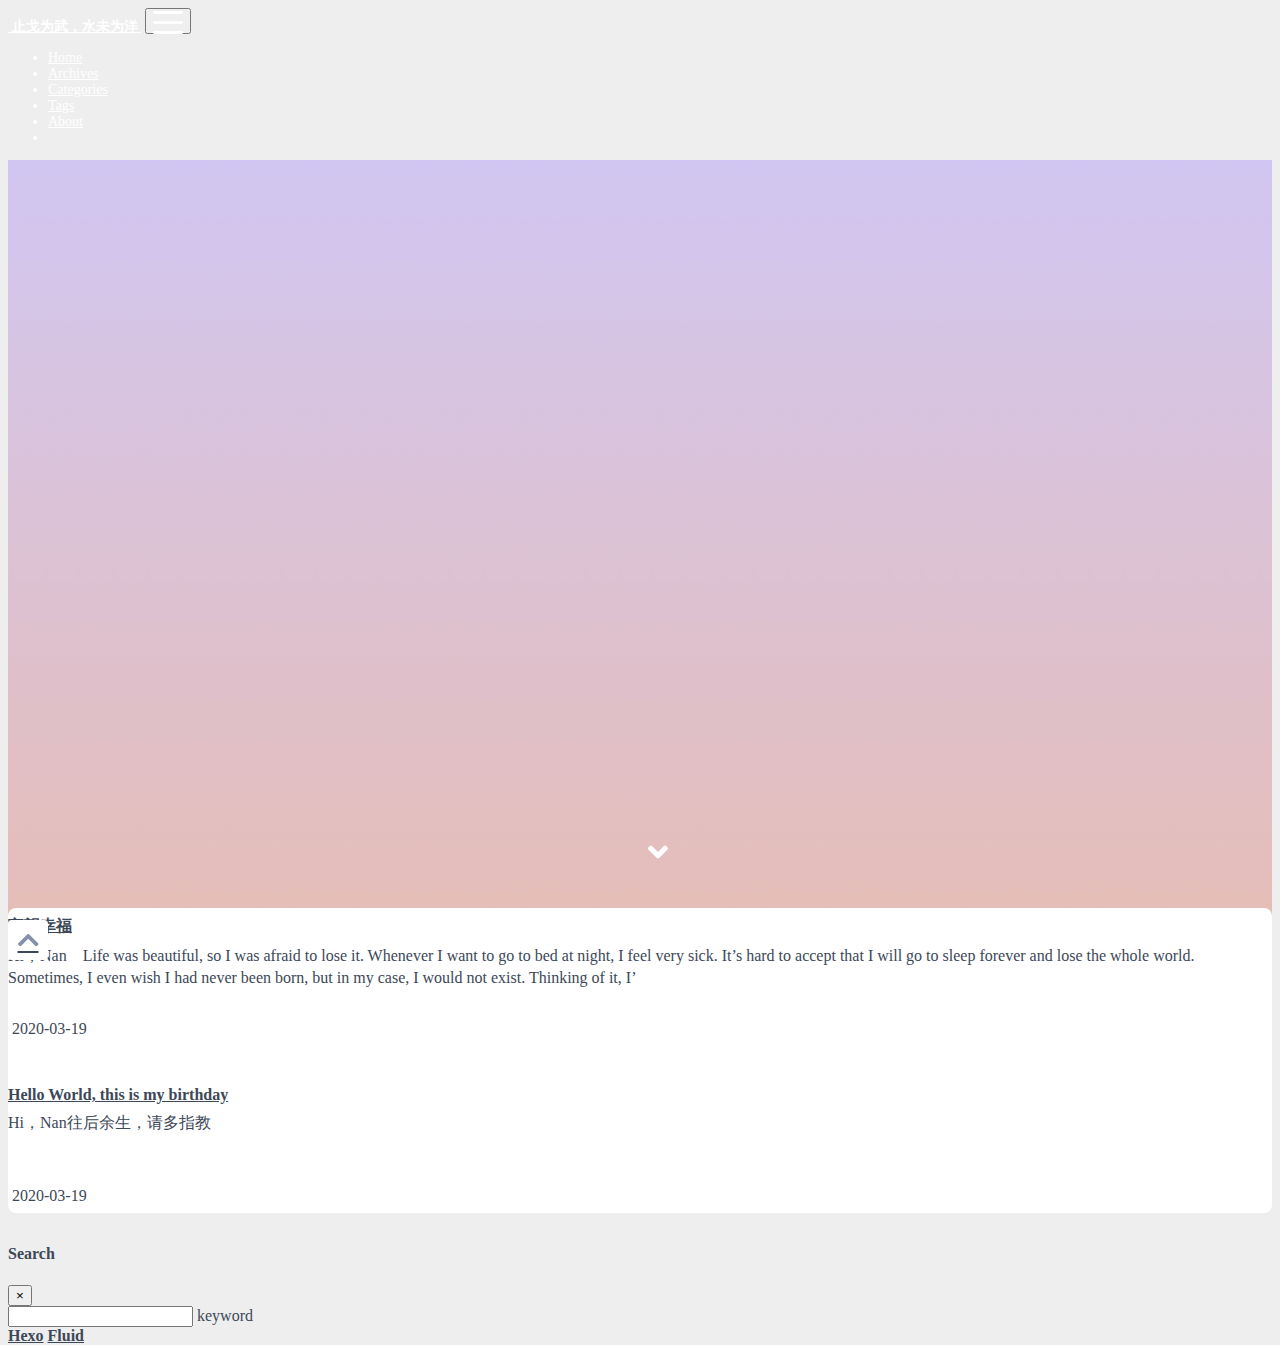
==== commit 1fb243a8: "Site updated: 2020-03-19 16:11:29" ====
--- a/index.html
+++ b/index.html
@@ -159,8 +159,7 @@
           
         
         <div class="index-excerpt" >
-          <div class="index-text mb-1">Hi，Nan生命本来是很美好的，所以我害怕失去。每当我晚上要睡觉的时候，我就很难受，很难接受我就这样永远的睡去，失去整个世界
-</div>
+          <div class="index-text mb-1">Hi，Nan&ensp;&ensp;Life was beautiful, so I was afraid to lose it. Whenever I want to go to bed at night, I feel very sick. It’s hard to accept that I will go to sleep forever and lose the whole world. Sometimes, I even wish I had never been born, but in my case, I would not exist. Thinking of it, I’</div>
         </div>
       </a>
 
